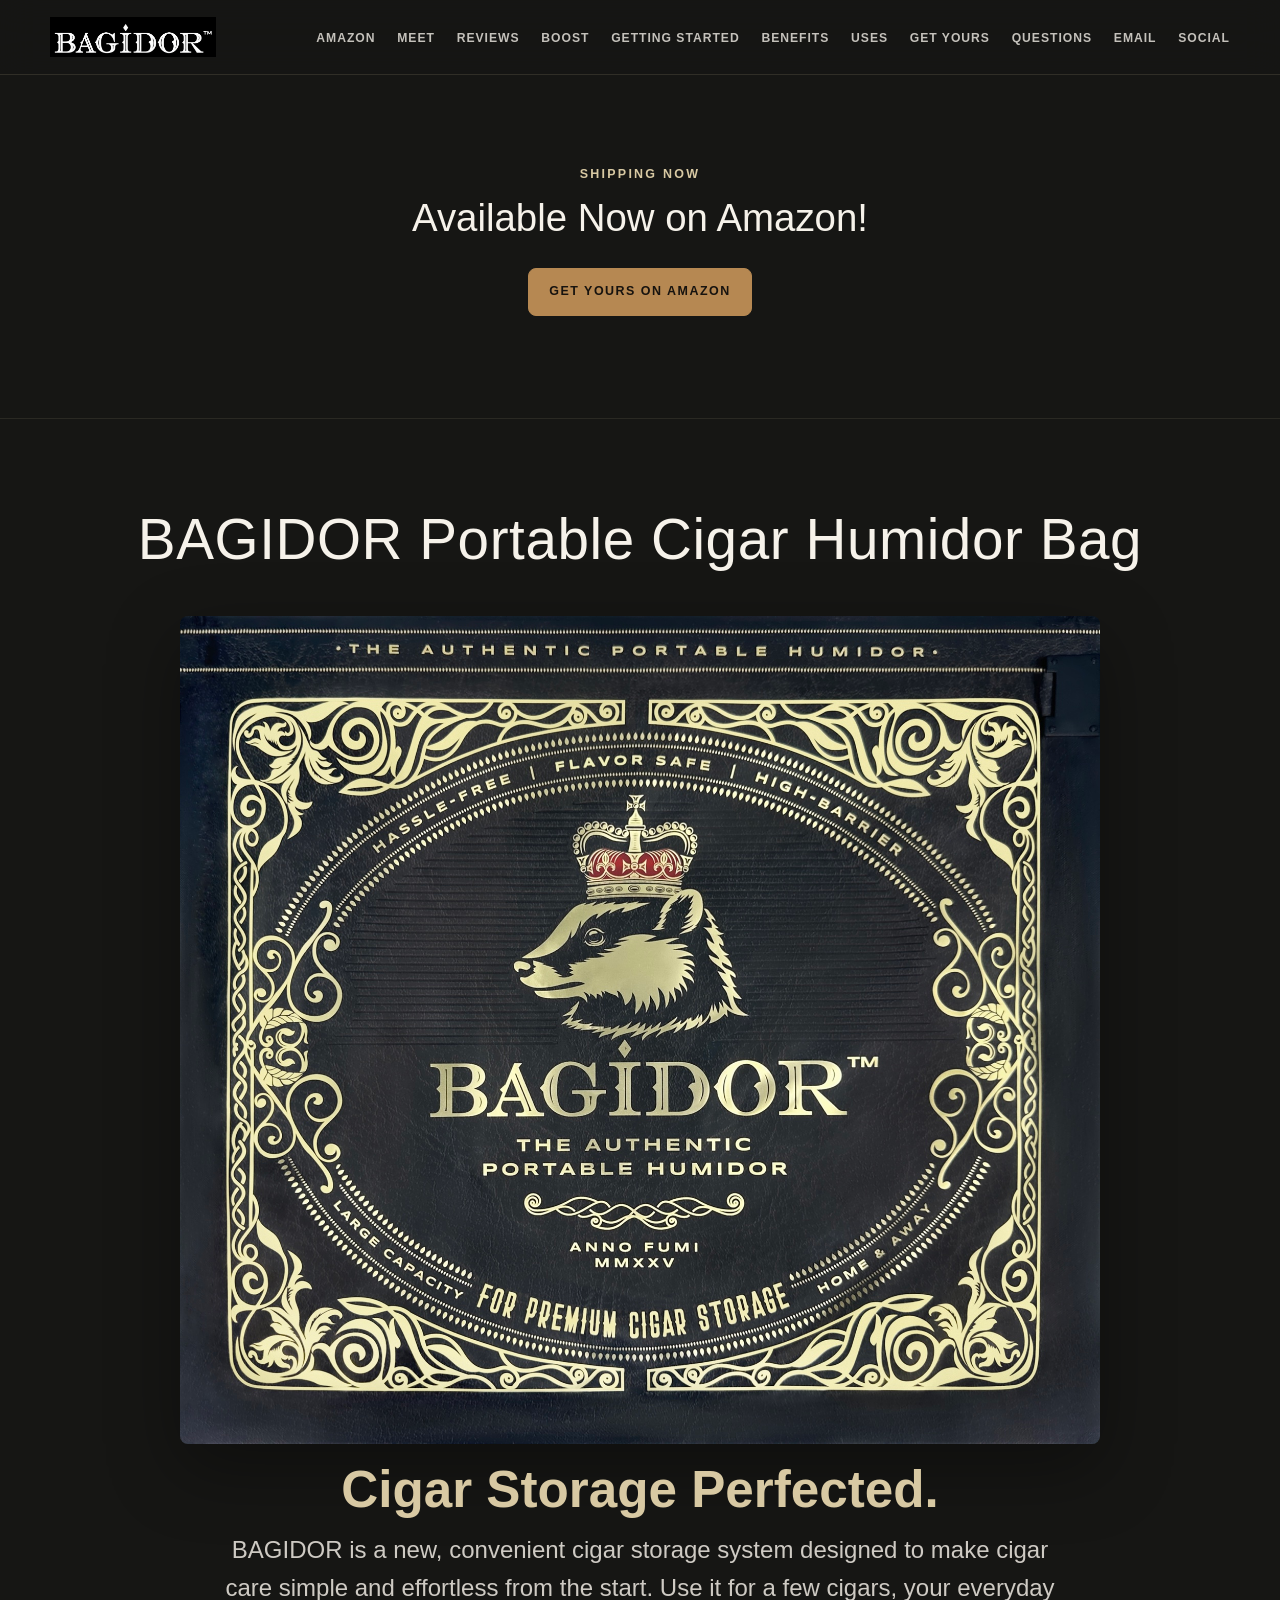
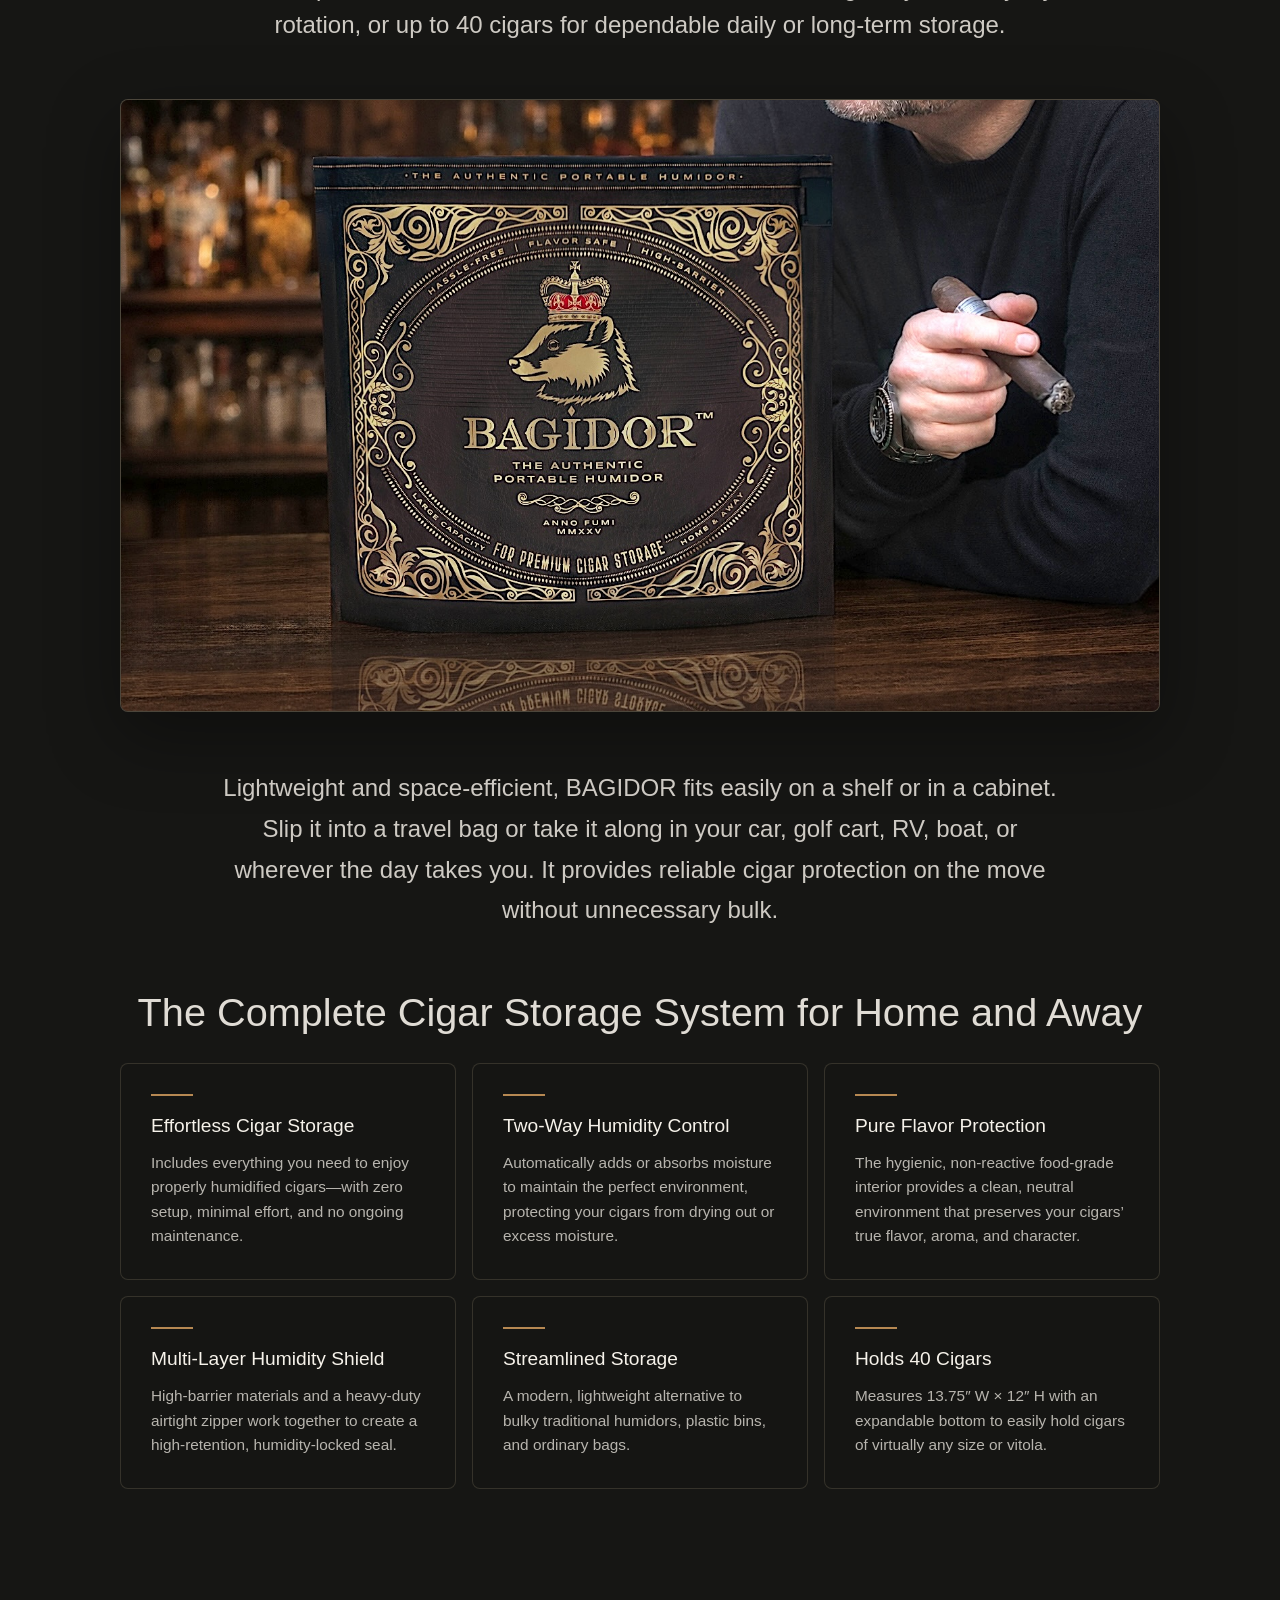
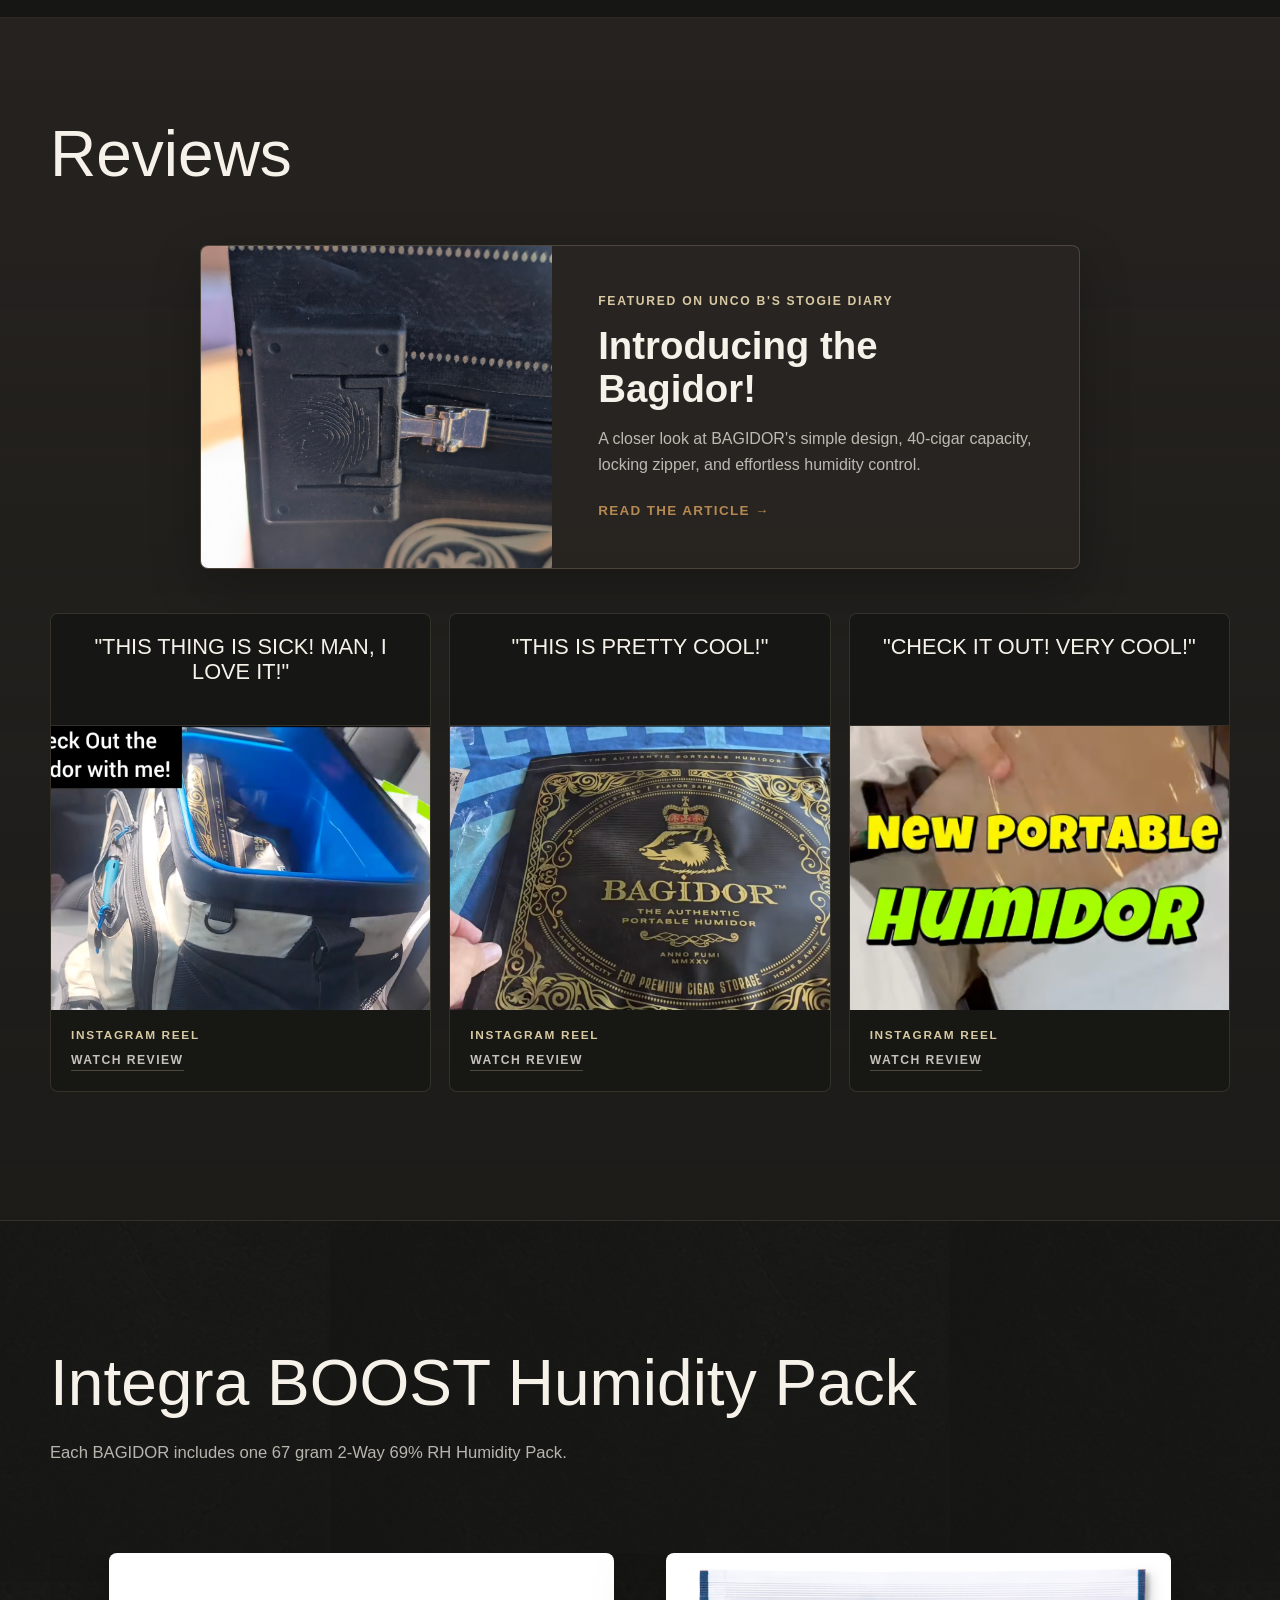
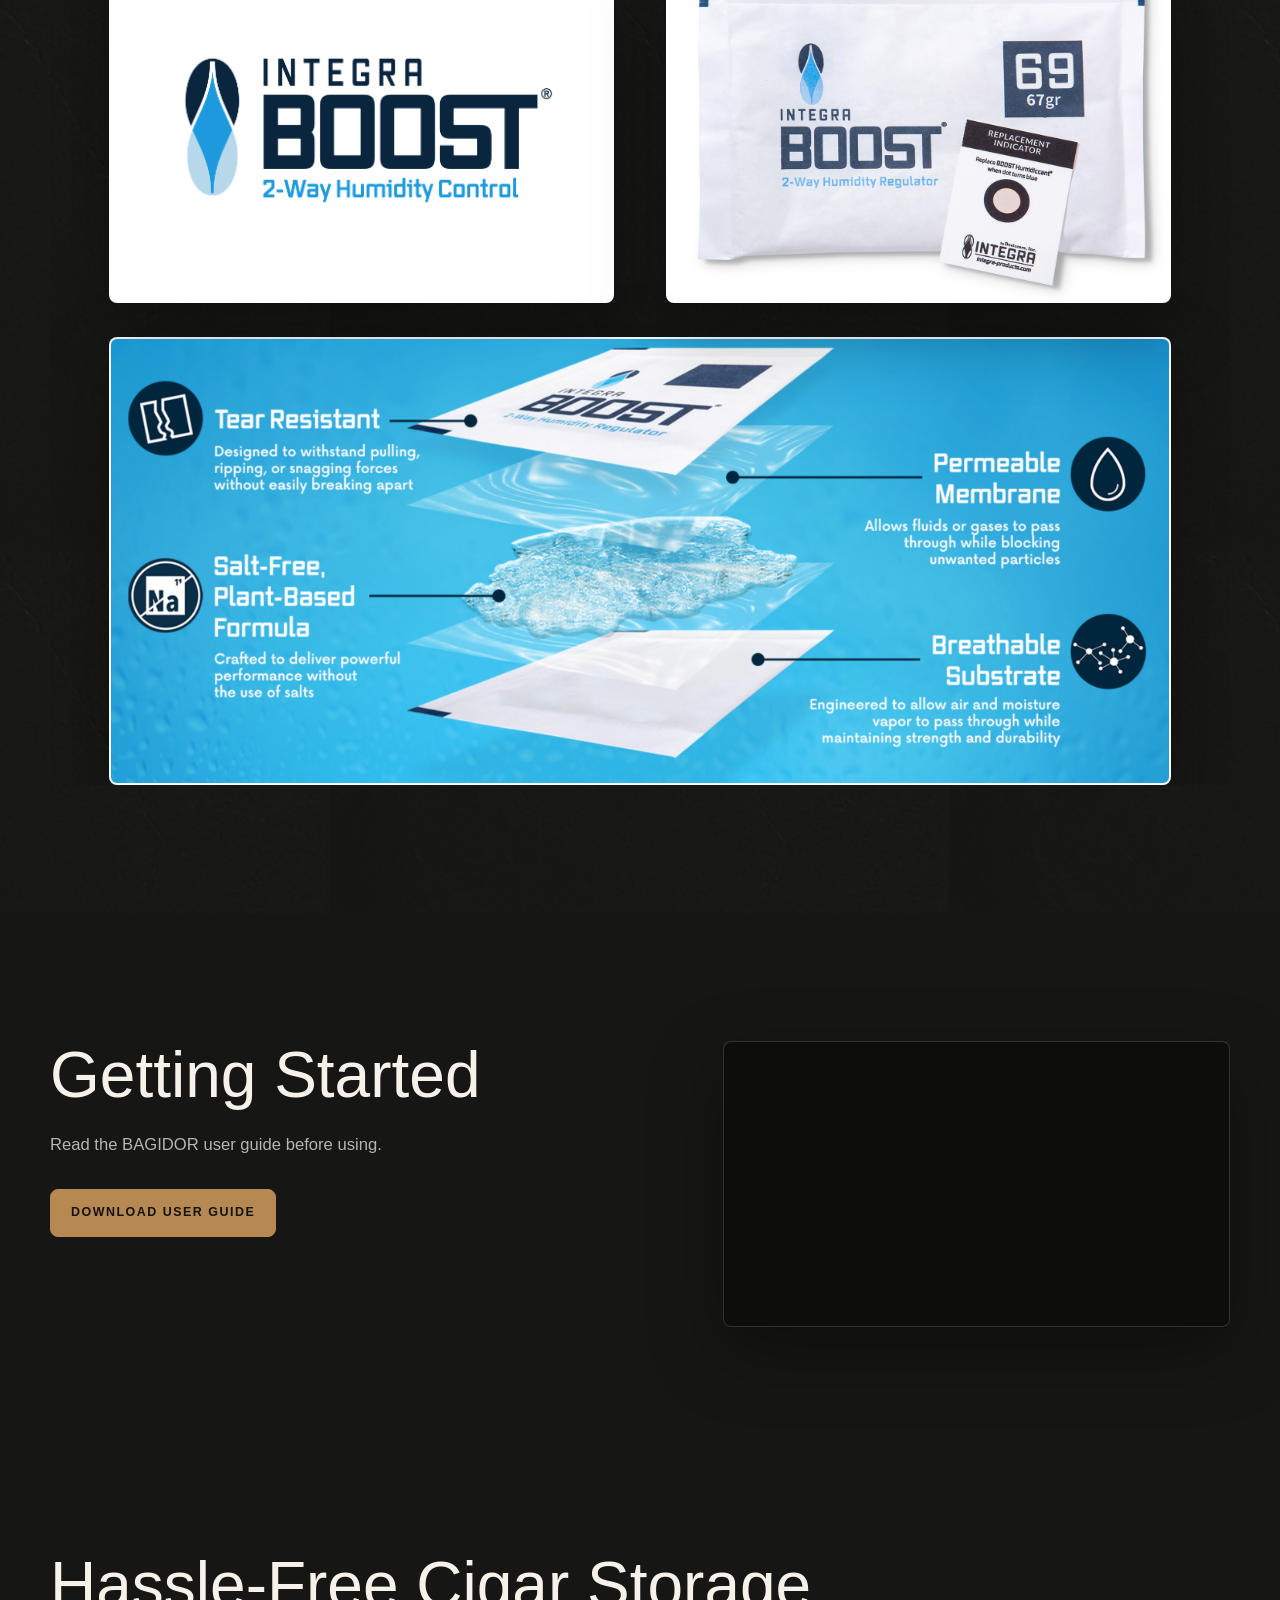
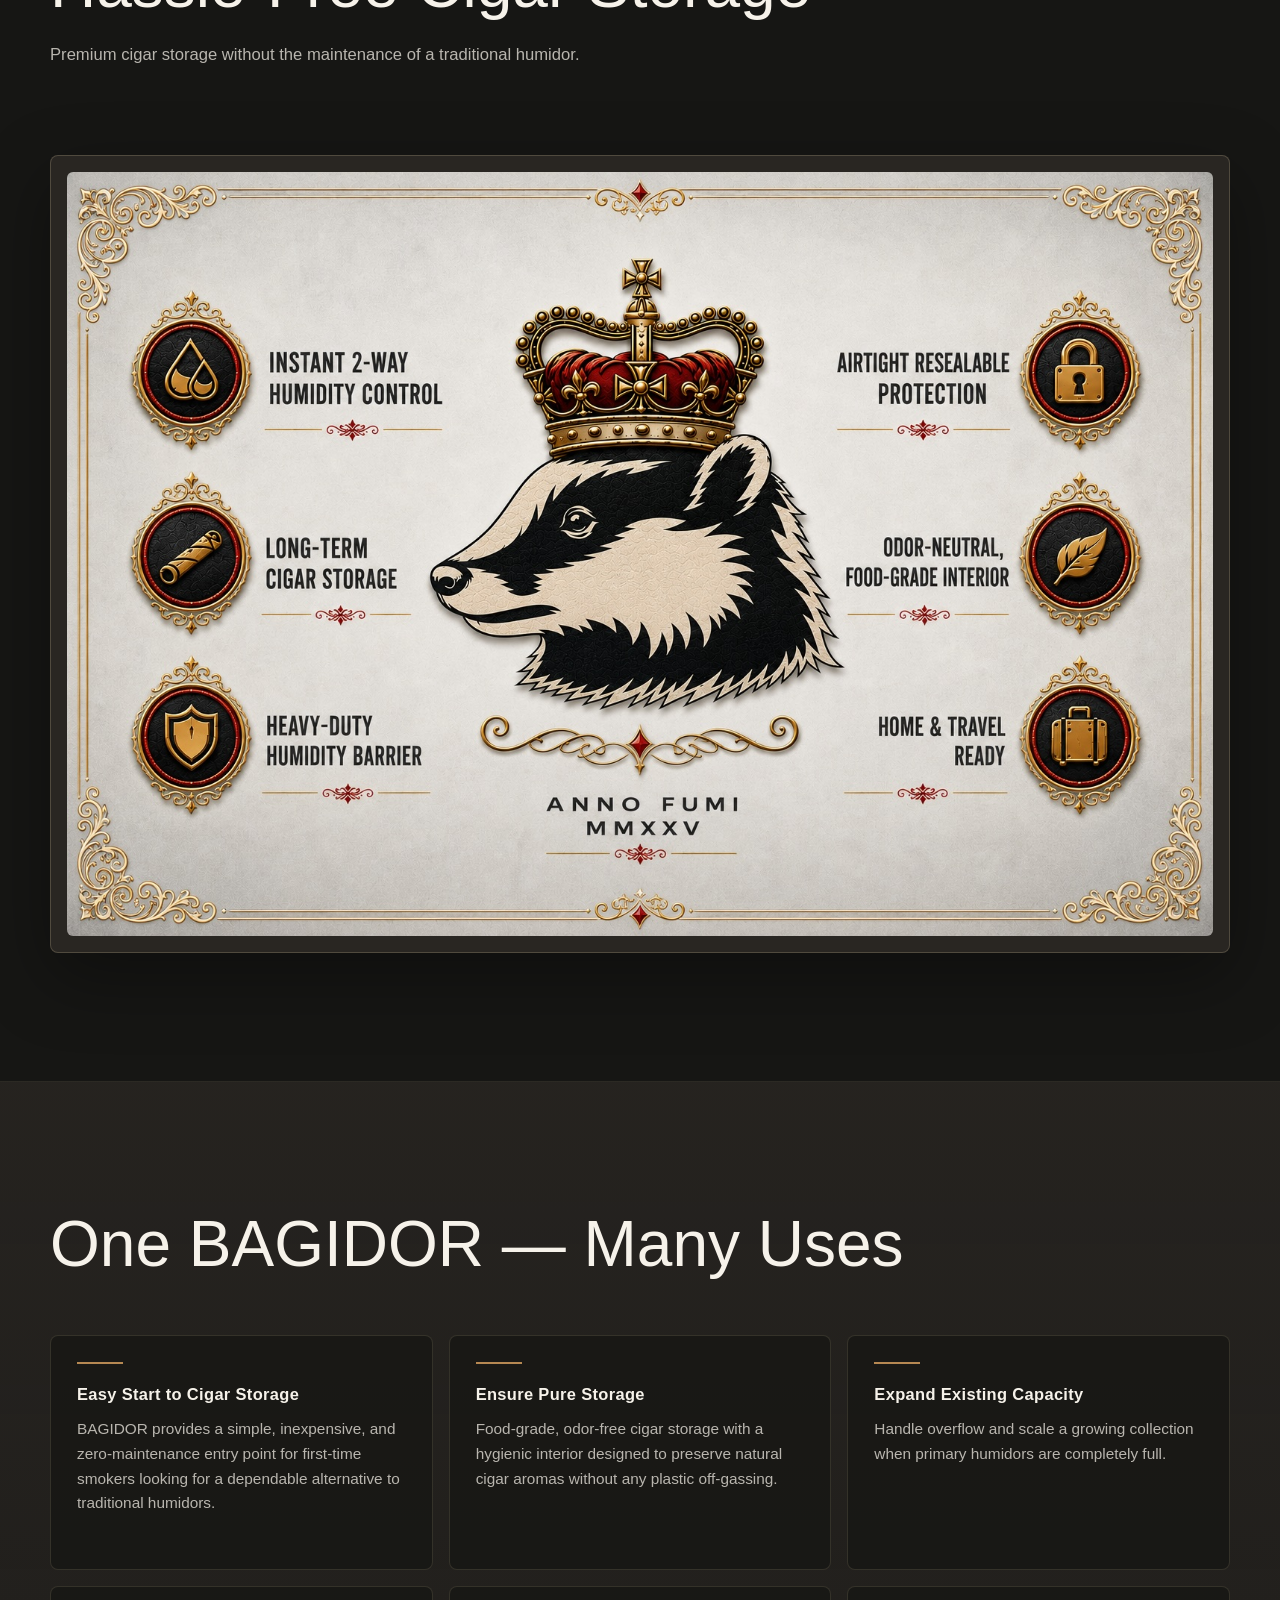
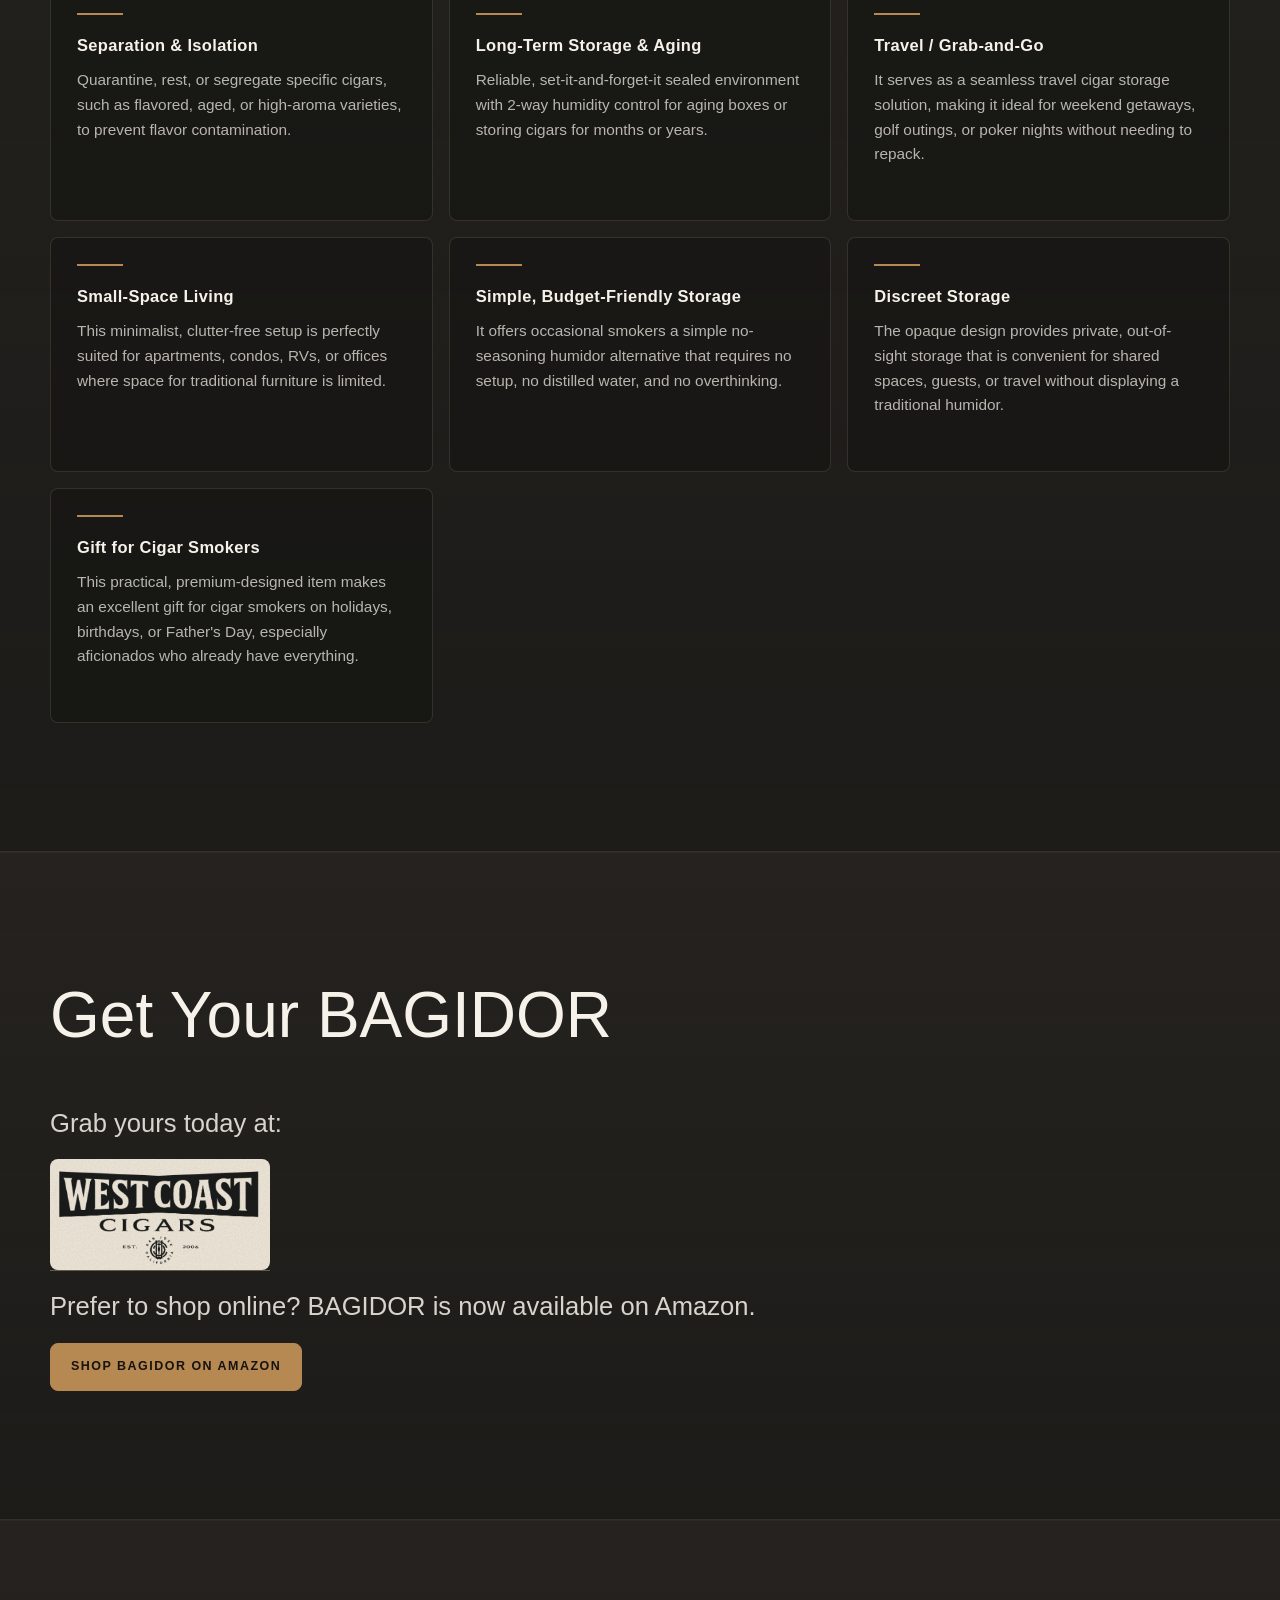
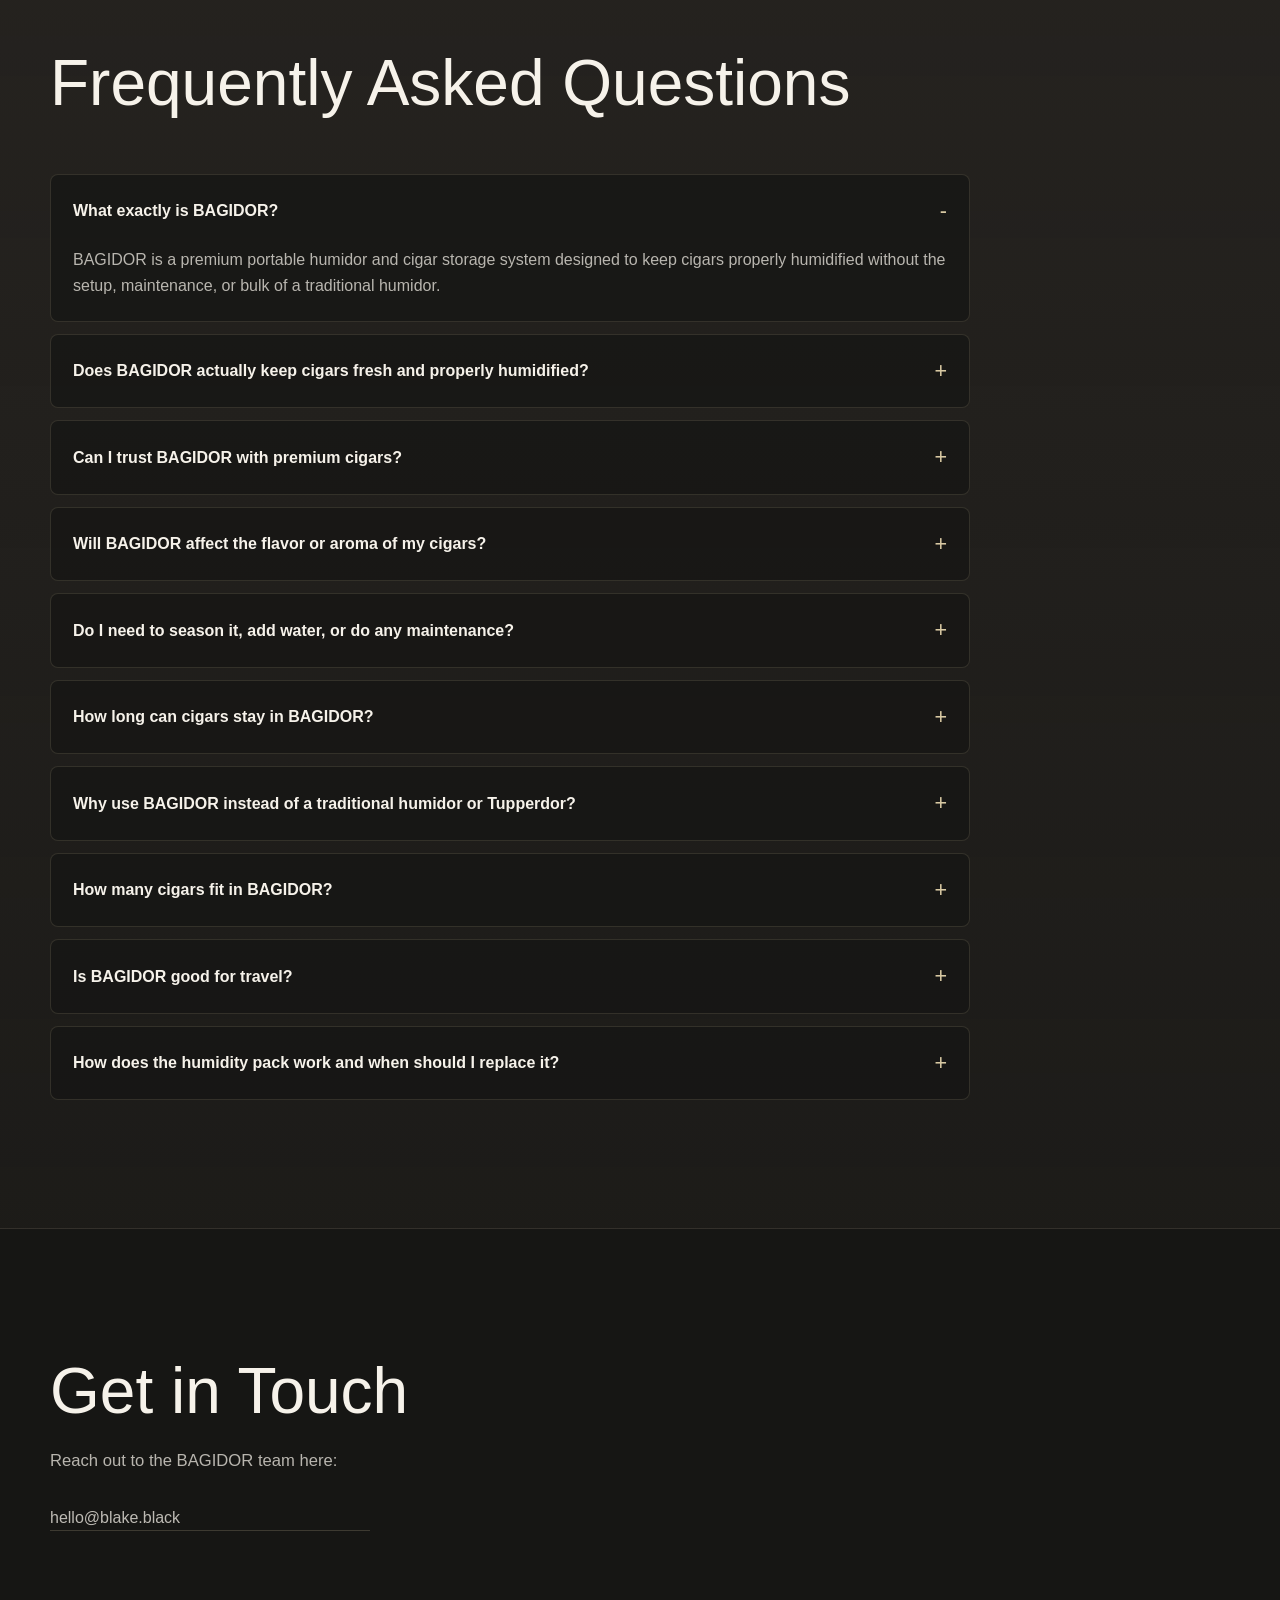
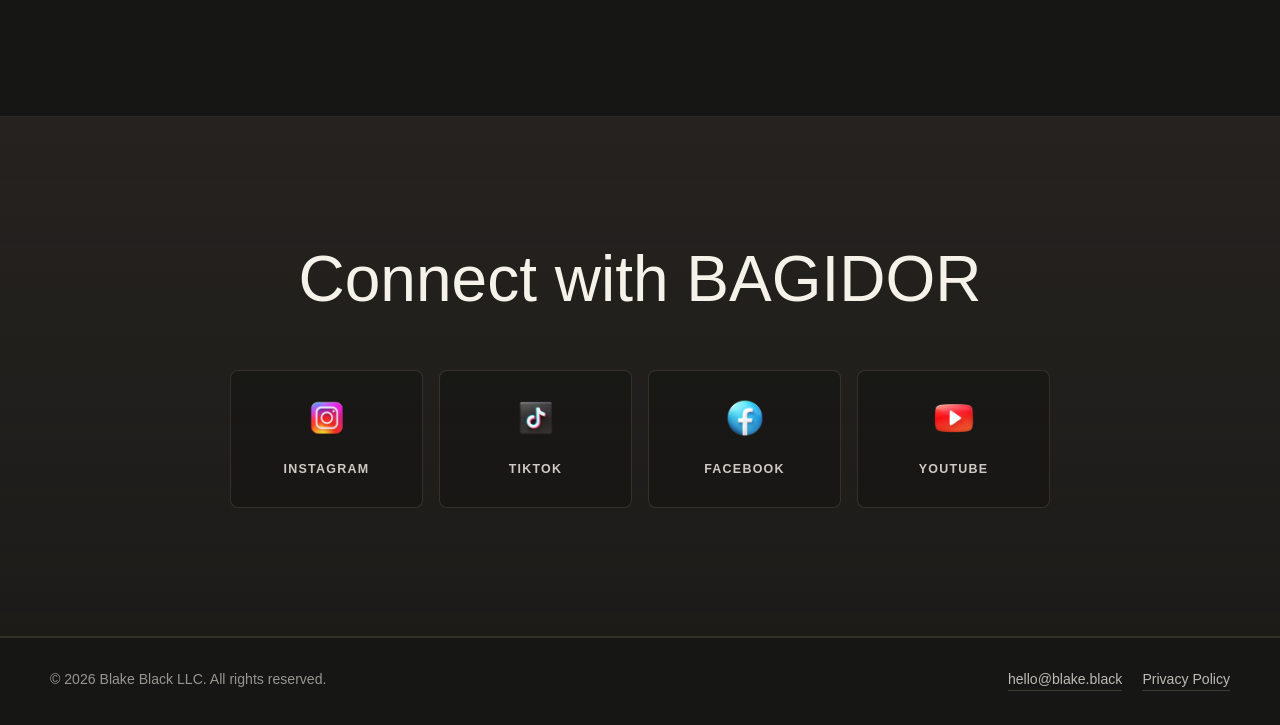
==== index.html @ 9f696492 "Balance hero heading typography" ====
<!doctype html>
<html lang="en">
  <head>
    <meta charset="utf-8">
    <meta name="viewport" content="width=device-width, initial-scale=1">
    <title>BAGIDOR | Premium Portable Cigar Humidor Bag</title>
    <meta name="description" content="BAGIDOR is a premium portable cigar humidor bag system for low-maintenance cigar storage at home, at the lounge, or on the go.">
    <meta name="keywords" content="BAGIDOR, portable humidor, cigar humidor bag, cigar humidification bag, cigar storage system, travel humidor, cigar storage, humidor alternative, premium portable cigar humidor, portable cigar storage, travel cigar storage, low maintenance cigar storage, no seasoning humidor alternative, 2-way humidity control cigar storage, odor-free cigar storage, food-grade cigar storage, gift for cigar smokers">
    <link rel="canonical" href="https://www.blake.black/">
    <meta property="og:title" content="BAGIDOR | Premium Portable Cigar Humidor Bag">
    <meta property="og:description" content="Premium portable cigar storage for home, lounge, travel, and overflow without traditional humidor upkeep.">
    <meta property="og:type" content="website">
    <meta property="og:url" content="https://www.blake.black/">
    <meta property="og:site_name" content="BAGIDOR">
    <meta property="og:image" content="https://www.blake.black/images/bar.jpeg">
    <meta property="og:image:alt" content="BAGIDOR cigar storage lifestyle image">
    <meta name="twitter:card" content="summary_large_image">
    <meta name="twitter:title" content="BAGIDOR | Premium Portable Cigar Humidor Bag">
    <meta name="twitter:description" content="Premium portable cigar storage for home, lounge, travel, and overflow without traditional humidor upkeep.">
    <meta name="twitter:image" content="https://www.blake.black/images/bar.jpeg">
    <link rel="icon" href="favicon.ico" sizes="any">
    <link rel="icon" type="image/png" sizes="32x32" href="favicon-32x32.png">
    <link rel="icon" type="image/png" sizes="16x16" href="favicon-16x16.png">
    <link rel="apple-touch-icon" href="apple-touch-icon.png">
    <link rel="preload" href="images/bar.jpeg" as="image">
    <link rel="stylesheet" href="styles.css?v=20260822-balanced-hero">
    <style>
      .hero-copy p {
        font-size: 18pt;
        line-height: 1.55;
      }

      .hero-travel-copy {
        width: min(calc(100% - 48px), 860px);
        margin-right: auto;
        margin-left: auto;
        justify-self: center;
        font-size: 18pt;
        text-align: center;
      }

      .amazon-section {
        padding: clamp(54px, 7vw, 92px) 0 clamp(62px, 8vw, 108px);
        border-bottom: 1px solid rgba(216, 201, 163, 0.1);
      }

      .amazon-shell {
        max-width: 1280px;
        display: grid;
        justify-items: center;
        text-align: center;
      }

      .amazon-title {
        width: 100%;
        max-width: none;
        font-size: clamp(1.8rem, 3vw, 3rem);
        white-space: nowrap;
      }

      .amazon-title + .button {
        margin-top: 30px;
      }

      @media (max-width: 600px) {
        .amazon-title {
          white-space: normal;
        }
      }
    </style>
    <!-- Google tag (gtag.js) -->
    <script async src="https://www.googletagmanager.com/gtag/js?id=G-RLLL920ESY"></script>
    <script>
      window.dataLayer = window.dataLayer || [];
      function gtag(){dataLayer.push(arguments);}
      gtag('js', new Date());

      gtag('config', 'G-RLLL920ESY');
    </script>
    <script type="text/javascript">
      (function(c,l,a,r,i,t,y){
        c[a]=c[a]||function(){(c[a].q=c[a].q||[]).push(arguments)};
        t=l.createElement(r);t.async=1;t.src="https://www.clarity.ms/tag/"+i;
        y=l.getElementsByTagName(r)[0];y.parentNode.insertBefore(t,y);
      })(window, document, "clarity", "script", "x35h7xdm1o");
    </script>
    <script type="application/ld+json">
      {
        "@context": "https://schema.org",
        "@graph": [
          {
            "@type": "Organization",
            "@id": "https://www.blake.black/#organization",
            "name": "Blake Black LLC",
            "url": "https://www.blake.black/",
            "email": "hello@blake.black",
            "brand": {
              "@id": "https://www.blake.black/#brand"
            },
            "sameAs": [
              "https://www.instagram.com/bagidorhumidor",
              "https://www.tiktok.com/@bagidorhumidor",
              "https://www.facebook.com/profile.php?id=61590431908635",
              "https://www.youtube.com/@bagidorhumidor"
            ]
          },
          {
            "@type": "Brand",
            "@id": "https://www.blake.black/#brand",
            "name": "BAGIDOR",
            "url": "https://www.blake.black/"
          },
          {
            "@type": "WebSite",
            "@id": "https://www.blake.black/#website",
            "name": "BAGIDOR",
            "url": "https://www.blake.black/",
            "publisher": {
              "@id": "https://www.blake.black/#organization"
            }
          },
          {
            "@type": "Product",
            "@id": "https://www.blake.black/#product",
            "name": "BAGIDOR",
            "brand": {
              "@id": "https://www.blake.black/#brand"
            },
            "category": "Cigar humidification bag",
            "description": "A premium portable cigar humidor bag system designed for low-maintenance cigar storage at home, at the lounge, or on the go.",
            "image": "https://www.blake.black/images/bar.jpeg",
            "url": "https://www.blake.black/"
          }
        ]
      }
    </script>
  </head>
  <body>
    <a class="skip-link" href="#main">Skip to content</a>

    <header class="site-header" data-header>
      <nav class="nav-shell" aria-label="Primary navigation">
        <a class="brand-mark" href="#meet" aria-label="BAGIDOR home">
          <img src="images/bagidor-header-logo.png" alt="BAGIDOR" width="2640" height="628">
        </a>
        <button class="nav-toggle" type="button" aria-expanded="false" aria-controls="primary-nav" data-nav-toggle>
          <span class="nav-toggle-line"></span>
          <span class="nav-toggle-line"></span>
          <span class="nav-toggle-line"></span>
          <span class="sr-only">Toggle navigation</span>
        </button>
        <ul class="primary-nav" id="primary-nav" data-primary-nav>
          <li><a href="#amazon">Amazon</a></li>
          <li><a href="#meet">Meet</a></li>
          <li><a href="#reviews">Reviews</a></li>
          <li><a href="#boost">BOOST</a></li>
          <li><a href="#getting-started">Getting Started</a></li>
          <li><a href="#why">Benefits</a></li>
          <li><a href="#uses">Uses</a></li>
          <li><a href="#get-your-bagidor">Get Yours</a></li>
          <li><a href="#faqs">Questions</a></li>
          <li><a href="#contact">Email</a></li>
          <li><a href="#join-us">Social</a></li>
        </ul>
      </nav>
    </header>

    <main id="main">
      <section class="section amazon-section" id="amazon" aria-labelledby="amazon-heading">
        <div class="container amazon-shell">
          <p class="eyebrow">Shipping Now</p>
          <h2 class="amazon-title" id="amazon-heading">Available Now on Amazon!</h2>
          <a class="button button-primary" href="https://www.amazon.com/dp/B0GQLH9BKF?maas=maas_adg_CD249435C76C7A23011C7A3F25369395_afap_abs&amp;ref_=aa_maas&amp;tag=maas" target="_blank" rel="noopener">Get Yours on Amazon</a>
        </div>
      </section>

      <section class="hero section" id="meet" aria-labelledby="hero-title">
        <div class="container hero-shell">
          <div class="hero-intro">
            <h1 class="hero-title" id="hero-title">BAGIDOR Portable Cigar Humidor Bag</h1>
            <figure class="hero-product-image">
              <img src="images/bagidor-front.jpeg" alt="Front view of the BAGIDOR portable cigar humidor bag" width="1800" height="1620" loading="lazy">
            </figure>
            <div class="hero-copy">
              <strong class="hero-copy-highlight">Cigar Storage Perfected.</strong>
              <p>BAGIDOR is a new, convenient cigar storage system designed to make cigar care simple and effortless from the start. Use it for a few cigars, your everyday rotation, or up to 40 cigars for dependable daily or long-term storage.</p>
            </div>
          </div>
          <figure class="hero-media">
            <img src="images/bar.jpeg" alt="BAGIDOR cigar storage lifestyle image" width="1536" height="904" fetchpriority="high" decoding="async">
          </figure>
          <p class="hero-travel-copy">Lightweight and space-efficient, BAGIDOR fits easily on a shelf or in a cabinet. Slip it into a travel bag or take it along in your car, golf cart, RV, boat, or wherever the day takes you. It provides reliable cigar protection on the move without unnecessary bulk.</p>
          <p class="hero-product-line">The Complete Cigar Storage System for Home and Away</p>
          <div class="meet-benefits-grid" aria-label="BAGIDOR storage benefits">
            <article class="meet-benefit-card">
              <h2>Effortless Cigar Storage</h2>
              <p>Includes everything you need to enjoy properly humidified cigars—with zero setup, minimal effort, and no ongoing maintenance.</p>
            </article>
            <article class="meet-benefit-card">
              <h2>Two-Way Humidity Control</h2>
              <p>Automatically adds or absorbs moisture to maintain the perfect environment, protecting your cigars from drying out or excess moisture.</p>
            </article>
            <article class="meet-benefit-card">
              <h2>Pure Flavor Protection</h2>
              <p>The hygienic, non-reactive food-grade interior provides a clean, neutral environment that preserves your cigars’ true flavor, aroma, and character.</p>
            </article>
            <article class="meet-benefit-card">
              <h2>Multi-Layer Humidity Shield</h2>
              <p>High-barrier materials and a heavy-duty airtight zipper work together to create a high-retention, humidity-locked seal.</p>
            </article>
            <article class="meet-benefit-card">
              <h2>Streamlined Storage</h2>
              <p>A modern, lightweight alternative to bulky traditional humidors, plastic bins, and ordinary bags.</p>
            </article>
            <article class="meet-benefit-card">
              <h2>Holds 40 Cigars</h2>
              <p>Measures 13.75″ W × 12″ H with an expandable bottom to easily hold cigars of virtually any size or vitola.</p>
            </article>
          </div>
        </div>
      </section>

      <section class="section muted-section reviews-section" id="reviews" aria-labelledby="reviews-heading">
        <div class="container">
          <div class="section-heading narrow">
            <h1 class="matched-section-heading" id="reviews-heading">Reviews</h1>
          </div>

          <a class="article-preview review-feature" href="https://stogiephile.blog/2026/08/15/introducing-the-bagidor/" target="_blank" rel="noopener" aria-label="Read Introducing the Bagidor on Unco B's Stogie Diary">
            <span class="article-preview-media">
              <img src="images/stogiephile-bagidor-preview.jpg" alt="BAGIDOR featured by Unco B's Stogie Diary" width="1200" height="903" loading="lazy">
            </span>
            <span class="article-preview-body">
              <span class="article-preview-kicker">Featured on Unco B's Stogie Diary</span>
              <span class="article-preview-title">Introducing the Bagidor!</span>
              <span class="article-preview-copy">A closer look at BAGIDOR's simple design, 40-cigar capacity, locking zipper, and effortless humidity control.</span>
              <span class="article-preview-link">Read the article <span aria-hidden="true">&rarr;</span></span>
            </span>
          </a>

          <div class="reviews-grid">
            <a class="review-card" href="https://www.instagram.com/reels/Da7-MmTubGi/" target="_blank" rel="noopener" aria-label="Watch BAGIDOR review reel on Instagram">
              <span class="review-quote">"THIS THING IS SICK! MAN, I LOVE IT!"</span>
              <img class="review-image review-image-1" src="images/review-1.png" alt="BAGIDOR review thumbnail with the text Check Out the Bagidor with me" width="1469" height="849" loading="lazy">
              <span class="review-card-body">
                <span class="review-card-kicker">Instagram Reel</span>
                <span class="review-card-link">Watch Review</span>
              </span>
            </a>
            <a class="review-card" href="https://www.instagram.com/reels/DaQW_KUueM3/" target="_blank" rel="noopener" aria-label="Watch BAGIDOR review reel on Instagram">
              <span class="review-quote">"THIS IS PRETTY COOL!"</span>
              <img class="review-image review-image-2" src="images/review-2.png" alt="BAGIDOR portable humidor bag review thumbnail" width="856" height="485" loading="lazy">
              <span class="review-card-body">
                <span class="review-card-kicker">Instagram Reel</span>
                <span class="review-card-link">Watch Review</span>
              </span>
            </a>
            <a class="review-card" href="https://www.instagram.com/p/DaA79lVtZkl/" target="_blank" rel="noopener" aria-label="Open BAGIDOR review post on Instagram">
              <span class="review-quote">"CHECK IT OUT! VERY COOL!"</span>
              <img class="review-image review-image-3" src="images/review-3.png" alt="BAGIDOR review thumbnail with the text New Portable Humidor" width="827" height="1202" loading="lazy">
              <span class="review-card-body">
                <span class="review-card-kicker">Instagram Reel</span>
                <span class="review-card-link">Watch Review</span>
              </span>
            </a>
          </div>
        </div>
      </section>

      <section class="section boost-section" id="boost" aria-labelledby="boost-heading">
        <div class="container">
          <div class="section-heading">
            <h2 class="matched-section-heading" id="boost-heading">Integra BOOST Humidity Pack</h2>
            <p class="section-copy">Each BAGIDOR includes one 67 gram 2-Way 69% RH Humidity Pack.</p>
          </div>

          <div class="boost-showcase">
            <div class="boost-product-row">
              <div class="boost-image-frame boost-logo-frame">
                <img class="boost-logo" src="images/integra-boost-logo.png" alt="Integra BOOST 2-Way Humidity Control" width="3777" height="2027" loading="lazy">
              </div>
              <div class="boost-image-frame boost-pack-frame">
                <img class="boost-pack" src="images/boost-69rh-67gm-indicator.jpg" alt="Integra BOOST 69% RH 67 gram humidity pack with replacement indicator" width="1800" height="1200" loading="lazy">
              </div>
            </div>
            <img class="boost-features" src="images/boost-features.png" alt="Integra BOOST construction featuring a tear-resistant shell, permeable membrane, salt-free plant-based formula, and breathable substrate" width="2632" height="1112" loading="lazy">
          </div>
        </div>
      </section>

      <section class="section" id="getting-started" aria-labelledby="getting-started-heading">
        <div class="container getting-started-layout">
          <div class="section-heading">
            <h2 class="matched-section-heading" id="getting-started-heading">Getting Started</h2>
            <p class="section-copy">Read the BAGIDOR user guide before using.</p>
            <a class="button button-primary" href="images/bagidor-quick-start-guide.pdf" target="_blank" rel="noopener">Download User Guide</a>
          </div>
          <div class="video-frame" aria-label="BAGIDOR setup video">
            <iframe
              src="https://www.youtube.com/embed/BsYoQHV2OQ8"
              title="BAGIDOR setup video"
              loading="lazy"
              allow="accelerometer; autoplay; clipboard-write; encrypted-media; gyroscope; picture-in-picture; web-share"
              allowfullscreen>
            </iframe>
          </div>
        </div>
      </section>

      <section class="section compact-section" id="why" aria-labelledby="why-heading">
        <div class="container">
          <div class="section-heading">
            <h2 class="matched-section-heading" id="why-heading">Hassle-Free Cigar Storage</h2>
            <p class="section-copy">Premium cigar storage without the maintenance of a traditional humidor.</p>
          </div>
          <figure class="benefits-frame">
            <img src="images/benefits.jpg" alt="Benefits of using BAGIDOR portable cigar humidor system with 2-way humidity control" width="1536" height="1024" loading="lazy">
          </figure>
        </div>
      </section>

      <section class="section muted-section" id="uses" aria-labelledby="uses-heading">
        <div class="container">
          <div class="section-heading narrow">
            <h2 class="matched-section-heading" id="uses-heading">One BAGIDOR — Many Uses</h2>
          </div>

          <div class="uses-grid">
            <article class="use-card">
              <h3>Easy Start to Cigar Storage</h3>
              <p>BAGIDOR provides a simple, inexpensive, and zero-maintenance entry point for first-time smokers looking for a dependable alternative to traditional humidors.</p>
            </article>
            <article class="use-card">
              <h3>Ensure Pure Storage</h3>
              <p>Food-grade, odor-free cigar storage with a hygienic interior designed to preserve natural cigar aromas without any plastic off-gassing.</p>
            </article>
            <article class="use-card">
              <h3>Expand Existing Capacity</h3>
              <p>Handle overflow and scale a growing collection when primary humidors are completely full.</p>
            </article>
            <article class="use-card">
              <h3>Separation &amp; Isolation</h3>
              <p>Quarantine, rest, or segregate specific cigars, such as flavored, aged, or high-aroma varieties, to prevent flavor contamination.</p>
            </article>
            <article class="use-card">
              <h3>Long-Term Storage &amp; Aging</h3>
              <p>Reliable, set-it-and-forget-it sealed environment with 2-way humidity control for aging boxes or storing cigars for months or years.</p>
            </article>
            <article class="use-card">
              <h3>Travel / Grab-and-Go</h3>
              <p>It serves as a seamless travel cigar storage solution, making it ideal for weekend getaways, golf outings, or poker nights without needing to repack.</p>
            </article>
            <article class="use-card">
              <h3>Small-Space Living</h3>
              <p>This minimalist, clutter-free setup is perfectly suited for apartments, condos, RVs, or offices where space for traditional furniture is limited.</p>
            </article>
            <article class="use-card">
              <h3>Simple, Budget-Friendly Storage</h3>
              <p>It offers occasional smokers a simple no-seasoning humidor alternative that requires no setup, no distilled water, and no overthinking.</p>
            </article>
            <article class="use-card">
              <h3>Discreet Storage</h3>
              <p>The opaque design provides private, out-of-sight storage that is convenient for shared spaces, guests, or travel without displaying a traditional humidor.</p>
            </article>
            <article class="use-card">
              <h3>Gift for Cigar Smokers</h3>
              <p>This practical, premium-designed item makes an excellent gift for cigar smokers on holidays, birthdays, or Father's Day, especially aficionados who already have everything.</p>
            </article>
          </div>
        </div>
      </section>

      <section class="section muted-section" id="get-your-bagidor" aria-labelledby="get-your-bagidor-heading">
        <div class="container availability-layout">
          <div class="section-heading">
            <h2 class="matched-section-heading" id="get-your-bagidor-heading">Get Your BAGIDOR</h2>
          </div>
          <div class="availability-copy">
            <p>Grab yours today at:</p>
            <a class="availability-image-link" href="https://westcoastcigars.net" target="_blank" rel="noopener" aria-label="Open West Coast Cigars in a new window">
              <img src="images/wcc.png" alt="West Coast Cigars" width="340" height="172" loading="lazy">
            </a>
            <p>Prefer to shop online? BAGIDOR is now available on Amazon.</p>
            <a class="button button-primary" href="https://www.amazon.com/dp/B0GQLH9BKF?maas=maas_adg_CD249435C76C7A23011C7A3F25369395_afap_abs&amp;ref_=aa_maas&amp;tag=maas" target="_blank" rel="noopener">Shop BAGIDOR on Amazon</a>
          </div>
        </div>
      </section>

      <section class="section muted-section" id="faqs" aria-labelledby="faqs-heading">
        <div class="container">
          <div class="section-heading narrow">
            <h2 class="matched-section-heading" id="faqs-heading">Frequently Asked Questions</h2>
          </div>

          <div class="faq-list">
            <details class="faq-item" open>
              <summary>What exactly is BAGIDOR?</summary>
              <p>BAGIDOR is a premium portable humidor and cigar storage system designed to keep cigars properly humidified without the setup, maintenance, or bulk of a traditional humidor.</p>
            </details>
            <details class="faq-item">
              <summary>Does BAGIDOR actually keep cigars fresh and properly humidified?</summary>
              <p>Yes. BAGIDOR uses a high-barrier, resealable environment paired with an included 2-way humidity control pack to help maintain proper humidity and preserve cigar aroma, flavor, and condition.</p>
            </details>
            <details class="faq-item">
              <summary>Can I trust BAGIDOR with premium cigars?</summary>
              <p>Yes. BAGIDOR was designed by a cigar enthusiast to provide dependable humidity control and a protective storage environment suitable for everything from everyday smokes to premium cigars.</p>
            </details>
            <details class="faq-item">
              <summary>Will BAGIDOR affect the flavor or aroma of my cigars?</summary>
              <p>No. BAGIDOR uses a food-grade, odor-free, non-reactive interior designed to preserve cigar aroma and flavor without introducing unwanted odors or affecting taste.</p>
            </details>
            <details class="faq-item">
              <summary>Do I need to season it, add water, or do any maintenance?</summary>
              <p>No. BAGIDOR works as a no-seasoning humidor alternative that requires no distilled water, gels, beads, or ongoing maintenance. Simply place your cigars inside and let the included humidity pack do the work.</p>
            </details>
            <details class="faq-item">
              <summary>How long can cigars stay in BAGIDOR?</summary>
              <p>BAGIDOR is suitable for both short-term travel and longer-term storage. Cigars can remain properly stored for extended periods when maintained correctly. The included Integra Boost 69% RH humidity pack helps maintain proper humidity, and Integra recommends replacing the pack approximately every 3 months, though actual lifespan may vary based on climate, temperature, number of cigars stored, and how often BAGIDOR is opened.</p>
            </details>
            <details class="faq-item">
              <summary>Why use BAGIDOR instead of a traditional humidor or Tupperdor?</summary>
              <p>BAGIDOR offers a simpler, more portable, low-maintenance way to store cigars without seasoning, liquids, cedar upkeep, or bulky containers, ideal for home, travel, cigar lounges, golf outings, and overflow storage.</p>
            </details>
            <details class="faq-item">
              <summary>How many cigars fit in BAGIDOR?</summary>
              <p>BAGIDOR fits up to 40 cigars depending on cigar size and ring gauge. Capacity will vary based on vitola and how tightly cigars are packed.</p>
            </details>
            <details class="faq-item">
              <summary>Is BAGIDOR good for travel?</summary>
              <p>Yes. BAGIDOR was designed to make portable cigar storage easy at home and on the go. It is ideal for travel cigar storage, lounges, vacations, golf outings, weekends away, and keeping cigars protected wherever you smoke.</p>
            </details>
            <details class="faq-item">
              <summary>How does the humidity pack work and when should I replace it?</summary>
              <p>BAGIDOR includes an Integra Boost 69% RH 2-way humidity control pack that automatically releases or absorbs moisture as needed to maintain humidity. This helps create a simple 2-way humidity control cigar storage system. Integra recommends replacing the pack approximately every 3 months.</p>
            </details>
          </div>
        </div>
      </section>

      <section class="section contact-section" id="contact" aria-labelledby="contact-heading">
        <div class="container contact-grid">
          <div class="section-heading">
            <h2 class="matched-section-heading" id="contact-heading">Get in Touch</h2>
            <p class="section-copy">Reach out to the BAGIDOR team here:</p>
            <div class="contact-links">
              <a href="mailto:hello@blake.black">hello@blake.black</a>
            </div>
          </div>
        </div>
      </section>

      <section class="section muted-section social-section" id="join-us" aria-labelledby="join-us-heading">
        <div class="container">
          <div class="section-heading narrow centered">
            <h2 class="matched-section-heading" id="join-us-heading">Connect with BAGIDOR</h2>
          </div>
          <div class="social-grid" aria-label="BAGIDOR social links">
            <a href="https://www.instagram.com/bagidorhumidor" target="_blank" rel="noopener">
              <img src="images/instagram.png" alt="" width="94" height="94" loading="lazy">
              <span>Instagram</span>
            </a>
            <a href="https://www.tiktok.com/@bagidorhumidor" target="_blank" rel="noopener">
              <img src="images/tiktok.png" alt="" width="94" height="94" loading="lazy">
              <span>TikTok</span>
            </a>
            <a href="https://www.facebook.com/profile.php?id=61590431908635" target="_blank" rel="noopener">
              <img src="images/facebook.png" alt="" width="94" height="94" loading="lazy">
              <span>Facebook</span>
            </a>
            <a href="https://www.youtube.com/@bagidorhumidor" target="_blank" rel="noopener">
              <img src="images/youtube.png" alt="" width="94" height="94" loading="lazy">
              <span>YouTube</span>
            </a>
          </div>
        </div>
      </section>
    </main>

    <footer class="site-footer">
      <div class="container footer-shell">
        <p>&copy; 2026 Blake Black LLC. All rights reserved.</p>
        <div class="footer-links">
          <a href="mailto:hello@blake.black">hello@blake.black</a>
          <a href="privacy.html" target="_blank" rel="noopener">Privacy Policy</a>
        </div>
      </div>
    </footer>

    <script src="script.js"></script>
  </body>
</html>
---- styles.css ----
:root {
  --warm-black: #161614;
  --smoky-taupe: #2d2925;
  --champagne-gold: #d8c9a3;
  --burnished-copper: #b68852;
  --bone-white: #f6f2ea;
  --tobacco-brown: #684833;
  --muted-text: rgba(246, 242, 234, 0.72);
  --hairline: rgba(216, 201, 163, 0.2);
  --shadow: 0 24px 70px rgba(0, 0, 0, 0.34);
  --container: 1180px;
  --radius: 8px;
  --font-proxima: "Proxima Nova", "proxima-nova", "Avenir Next", "Helvetica Neue", Arial, sans-serif;
  --matte-texture: url("images/testbackground.png");
}

* {
  box-sizing: border-box;
}

html {
  scroll-behavior: smooth;
}

body {
  margin: 0;
  background: var(--warm-black);
  color: var(--bone-white);
  font-family: var(--font-proxima);
  line-height: 1.6;
  text-rendering: optimizeLegibility;
}

body.nav-open {
  overflow: hidden;
}

img {
  display: block;
  max-width: 100%;
  height: auto;
}

a {
  color: inherit;
  text-decoration: none;
}

button,
input {
  font: inherit;
}

.skip-link,
.sr-only {
  position: absolute;
  width: 1px;
  height: 1px;
  padding: 0;
  margin: -1px;
  overflow: hidden;
  clip: rect(0, 0, 0, 0);
  white-space: nowrap;
  border: 0;
}

.skip-link:focus {
  z-index: 20;
  top: 14px;
  left: 14px;
  width: auto;
  height: auto;
  padding: 10px 14px;
  margin: 0;
  clip: auto;
  color: var(--warm-black);
  background: var(--champagne-gold);
  border-radius: var(--radius);
}

.site-header {
  position: sticky;
  z-index: 10;
  top: 0;
  background: rgba(22, 22, 20, 0.9);
  border-bottom: 1px solid rgba(216, 201, 163, 0.14);
  backdrop-filter: blur(18px);
}

.nav-shell {
  width: min(100% - 32px, var(--container));
  min-height: 74px;
  margin: 0 auto;
  display: flex;
  align-items: center;
  justify-content: space-between;
  gap: 24px;
}

.brand-mark {
  width: clamp(118px, 13vw, 168px);
  flex: 0 0 auto;
  display: block;
}

.brand-mark img {
  width: 100%;
  height: auto;
  max-height: 40px;
  object-fit: contain;
  object-position: left center;
}

.primary-nav {
  display: flex;
  align-items: center;
  gap: clamp(12px, 1.7vw, 24px);
  margin: 0;
  padding: 0;
  list-style: none;
}

.primary-nav a {
  color: rgba(246, 242, 234, 0.78);
  font-size: 0.76rem;
  font-weight: 800;
  letter-spacing: 0.08em;
  text-transform: uppercase;
  transition: color 180ms ease;
}

.primary-nav a:hover,
.primary-nav a:focus-visible {
  color: var(--champagne-gold);
}

.nav-toggle {
  display: none;
  width: 44px;
  height: 44px;
  place-items: center;
  padding: 0;
  color: var(--bone-white);
  background: transparent;
  border: 1px solid var(--hairline);
  border-radius: var(--radius);
  cursor: pointer;
}

.nav-toggle-line {
  width: 18px;
  height: 1px;
  background: currentColor;
  display: block;
}

.container {
  width: min(100% - 32px, var(--container));
  margin: 0 auto;
}

.section {
  padding: clamp(76px, 10vw, 138px) 0;
}

.compact-section {
  padding-top: clamp(56px, 8vw, 96px);
}

.muted-section {
  background:
    linear-gradient(180deg, rgba(45, 41, 37, 0.66), rgba(45, 41, 37, 0.28)),
    var(--warm-black);
  border-top: 1px solid rgba(216, 201, 163, 0.08);
  border-bottom: 1px solid rgba(216, 201, 163, 0.08);
}

.hero {
  min-height: calc(100vh - 74px);
  display: grid;
  align-items: center;
  padding-top: clamp(48px, 7vw, 92px);
}

.hero-shell {
  display: grid;
  grid-template-columns: 1fr;
  justify-items: center;
  gap: clamp(30px, 5vw, 56px);
}

.hero-intro {
  width: 100%;
  container-type: inline-size;
  display: grid;
  justify-items: center;
  text-align: center;
}

.hero-title {
  font-size: clamp(1.35rem, 4.8cqw, 3.8rem);
  letter-spacing: 0.01em;
  white-space: nowrap;
}

.hero-kicker {
  margin: 12px 0 18px;
  color: var(--champagne-gold);
  font-size: clamp(0.88rem, 1.7vw, 1.12rem);
  font-weight: 800;
  letter-spacing: 0.14em;
  line-height: 1.3;
  text-transform: uppercase;
}

.hero-copy {
  max-width: 860px;
  margin: 18px 0 0;
  color: rgba(246, 242, 234, 0.86);
  font-family: var(--font-proxima);
  font-size: clamp(1.35rem, 2.5vw, 2.1rem);
  line-height: 1.32;
}

.hero-copy-highlight {
  display: block;
  margin-bottom: 14px;
  color: var(--champagne-gold);
  font-size: clamp(1.8rem, 4vw, 3.4rem);
  font-weight: 700;
  line-height: 1.08;
}

.hero-copy p {
  margin: 0;
  color: rgba(246, 242, 234, 0.82);
  font-size: 18pt;
  line-height: 1.55;
}

.hero-media {
  margin: 0;
  width: min(100%, 1040px);
  border: 1px solid rgba(216, 201, 163, 0.18);
  border-radius: var(--radius);
  overflow: hidden;
  background: var(--smoky-taupe);
  box-shadow: var(--shadow);
}

.hero-media img {
  width: 100%;
  aspect-ratio: 1536 / 904;
  object-fit: cover;
}

.hero-travel-copy {
  width: min(calc(100% - 48px), 860px);
  margin: 0 auto;
  justify-self: center;
  color: rgba(246, 242, 234, 0.82);
  font-size: 18pt;
  line-height: 1.7;
  text-align: center;
}

.hero-product-line {
  width: min(100%, 1040px);
  margin: 0 0 clamp(-32px, -2.5vw, -18px);
  color: rgba(246, 242, 234, 0.9);
  font-size: clamp(1.6rem, 3.1vw, 2.6rem);
  line-height: 1.3;
  text-align: center;
}

.meet-benefits-grid {
  width: min(100%, 1040px);
  display: grid;
  grid-template-columns: repeat(3, minmax(0, 1fr));
  gap: 16px;
}

.meet-benefit-card {
  min-width: 0;
  padding: clamp(22px, 2.5vw, 30px);
  background: rgba(22, 22, 20, 0.78);
  border: 1px solid rgba(216, 201, 163, 0.16);
  border-radius: var(--radius);
}

.meet-benefit-card::before {
  content: "";
  width: 42px;
  height: 2px;
  display: block;
  margin-bottom: 18px;
  background: var(--burnished-copper);
}

.meet-benefit-card h2 {
  color: var(--bone-white);
  font-size: clamp(1.08rem, 1.5vw, 1.34rem);
  line-height: 1.2;
}

.meet-benefit-card p {
  margin: 14px 0 0;
  color: var(--muted-text);
  font-size: 0.96rem;
  line-height: 1.6;
}

.eyebrow {
  margin: 0 0 12px;
  color: var(--champagne-gold);
  font-size: 0.78rem;
  font-weight: 700;
  letter-spacing: 0.18em;
  text-transform: uppercase;
}

h1,
h2,
h3 {
  margin: 0;
  color: var(--bone-white);
  line-height: 1.08;
}

h1,
h2 {
  font-family: var(--font-proxima);
  font-size: clamp(2.2rem, 5vw, 4.9rem);
  font-weight: 500;
}

h3 {
  font-size: 1.03rem;
  letter-spacing: 0.02em;
}

.section-heading {
  max-width: 760px;
  margin-bottom: clamp(32px, 5vw, 56px);
  container-type: inline-size;
}

.section-heading.narrow {
  max-width: 690px;
}

.section-heading.centered {
  margin-right: auto;
  margin-left: auto;
  text-align: center;
}

.matched-section-heading {
  font-size: clamp(2.2rem, 5vw, 4.9rem);
  white-space: nowrap;
}

.amazon-section {
  padding: clamp(54px, 7vw, 92px) 0 clamp(62px, 8vw, 108px);
  border-bottom: 1px solid rgba(216, 201, 163, 0.1);
}

.amazon-shell {
  max-width: 1280px;
  display: grid;
  justify-items: center;
  text-align: center;
}

.amazon-title {
  width: 100%;
  max-width: none;
  font-size: clamp(1.8rem, 3vw, 3rem);
  white-space: nowrap;
}

.amazon-title + .button {
  margin-top: 30px;
}

.article-preview {
  width: min(100%, 880px);
  margin-top: clamp(40px, 6vw, 64px);
  display: grid;
  grid-template-columns: minmax(240px, 0.9fr) minmax(0, 1.35fr);
  overflow: hidden;
  text-align: left;
  background: rgba(45, 41, 37, 0.58);
  border: 1px solid rgba(216, 201, 163, 0.2);
  border-radius: var(--radius);
  box-shadow: 0 18px 50px rgba(0, 0, 0, 0.24);
  transition: border-color 180ms ease, transform 180ms ease, box-shadow 180ms ease;
}

.article-preview:hover,
.article-preview:focus-visible {
  border-color: rgba(182, 136, 82, 0.72);
  transform: translateY(-3px);
  box-shadow: 0 24px 58px rgba(0, 0, 0, 0.32);
}

.article-preview:focus-visible {
  outline: 2px solid var(--champagne-gold);
  outline-offset: 4px;
}

.article-preview-media {
  min-height: 290px;
  overflow: hidden;
}

.article-preview-media img {
  width: 100%;
  height: 100%;
  object-fit: cover;
}

.article-preview-body {
  padding: clamp(28px, 4vw, 46px);
  display: flex;
  flex-direction: column;
  justify-content: center;
}

.article-preview-kicker {
  color: var(--champagne-gold);
  font-size: 0.76rem;
  font-weight: 800;
  letter-spacing: 0.14em;
  text-transform: uppercase;
}

.article-preview-title {
  margin-top: 12px;
  color: var(--bone-white);
  font-size: clamp(1.65rem, 3vw, 2.45rem);
  font-weight: 700;
  line-height: 1.12;
}

.article-preview-copy {
  margin-top: 16px;
  color: var(--muted-text);
  font-size: 1rem;
  line-height: 1.65;
}

.article-preview-link {
  margin-top: 22px;
  color: var(--burnished-copper);
  font-size: 0.84rem;
  font-weight: 800;
  letter-spacing: 0.1em;
  text-transform: uppercase;
}

@media (max-width: 600px) {
  .amazon-title {
    white-space: normal;
  }

  .article-preview {
    grid-template-columns: 1fr;
  }

  .article-preview-media {
    min-height: 0;
    aspect-ratio: 4 / 3;
  }
}

.section-copy {
  max-width: 530px;
  margin: 22px 0 30px;
  color: var(--muted-text);
  font-size: 1.04rem;
}

.button {
  min-height: 48px;
  display: inline-flex;
  align-items: center;
  justify-content: center;
  padding: 13px 20px;
  border: 1px solid transparent;
  border-radius: var(--radius);
  font-size: 0.78rem;
  font-weight: 800;
  letter-spacing: 0.12em;
  line-height: 1.1;
  text-transform: uppercase;
  transition: background 180ms ease, border-color 180ms ease, color 180ms ease, transform 180ms ease;
}

.button:hover,
.button:focus-visible {
  transform: translateY(-1px);
}

.button-primary {
  color: #17130f;
  background: var(--burnished-copper);
  border-color: var(--burnished-copper);
}

.button-primary:hover,
.button-primary:focus-visible {
  background: var(--champagne-gold);
  border-color: var(--champagne-gold);
}

.button-secondary {
  color: var(--bone-white);
  background: transparent;
  border-color: rgba(216, 201, 163, 0.32);
}

.button-secondary:hover,
.button-secondary:focus-visible {
  color: var(--champagne-gold);
  border-color: var(--champagne-gold);
}

.benefits-frame {
  margin: 0;
  padding: clamp(8px, 1.6vw, 16px);
  background: rgba(45, 41, 37, 0.88);
  border: 1px solid rgba(216, 201, 163, 0.22);
  border-radius: var(--radius);
  box-shadow: var(--shadow);
}

.benefits-frame img {
  width: 100%;
  border-radius: calc(var(--radius) - 2px);
}

.reviews-section {
  padding-top: clamp(54px, 8vw, 104px);
}

.review-feature {
  margin: 0 auto clamp(28px, 4vw, 44px);
}

.reviews-grid {
  display: grid;
  grid-template-columns: repeat(3, minmax(0, 1fr));
  gap: 18px;
  align-items: start;
}

.hero-product-image {
  width: min(100%, 920px);
  margin: clamp(28px, 4vw, 46px) auto 0;
  overflow: hidden;
  border-radius: var(--radius);
  box-shadow: var(--shadow);
}

.hero-product-image img {
  width: 100%;
  height: auto;
}

.review-card {
  min-width: 0;
  display: grid;
  overflow: hidden;
  background: rgba(22, 22, 20, 0.74);
  border: 1px solid rgba(216, 201, 163, 0.14);
  border-radius: var(--radius);
  transition: border-color 180ms ease, transform 180ms ease;
}

.review-card:hover,
.review-card:focus-visible {
  border-color: rgba(216, 201, 163, 0.56);
  transform: translateY(-2px);
}

.review-quote {
  min-height: 112px;
  display: block;
  padding: 20px 20px 18px;
  color: var(--bone-white);
  font-family: var(--font-proxima);
  font-size: clamp(1.22rem, 1.7vw, 1.55rem);
  line-height: 1.16;
  text-align: center;
  background: rgba(22, 22, 20, 0.92);
  border-bottom: 1px solid rgba(216, 201, 163, 0.14);
}

.review-image {
  width: 100%;
  aspect-ratio: 4 / 3;
  object-fit: cover;
  background: var(--smoky-taupe);
}

.review-image-1 {
  object-position: 42% 45%;
}

.review-image-2 {
  object-position: 50% 44%;
}

.review-image-3 {
  object-position: 50% 16%;
}

.review-card-body {
  display: grid;
  gap: 8px;
  padding: 18px 20px 20px;
}

.review-card-kicker {
  color: var(--champagne-gold);
  font-size: 0.74rem;
  font-weight: 800;
  letter-spacing: 0.14em;
  line-height: 1.2;
  text-transform: uppercase;
}

.review-card-link {
  width: fit-content;
  color: rgba(246, 242, 234, 0.78);
  font-size: 0.76rem;
  font-weight: 800;
  letter-spacing: 0.12em;
  text-transform: uppercase;
  border-bottom: 1px solid rgba(216, 201, 163, 0.28);
}

.boost-section {
  background:
    linear-gradient(rgba(22, 22, 20, 0.82), rgba(22, 22, 20, 0.82)),
    var(--matte-texture) center / 620px repeat,
    var(--warm-black);
}

.boost-section .section-heading {
  max-width: 1040px;
}

.boost-section .matched-section-heading {
  white-space: normal;
}

.boost-showcase {
  overflow: hidden;
}

.boost-product-row {
  width: 90%;
  margin: 0 auto;
  display: grid;
  grid-template-columns: repeat(2, minmax(0, 1fr));
  align-items: center;
  gap: clamp(18px, 4vw, 54px);
  padding: 0 0 clamp(18px, 3vw, 34px);
}

.boost-image-frame,
.boost-features {
  width: 100%;
  overflow: hidden;
  background: #fff;
  border: 2px solid rgba(255, 255, 255, 0.9);
  border-radius: var(--radius);
  box-shadow: var(--shadow);
}

.boost-logo-frame {
  display: grid;
  place-items: center;
  aspect-ratio: 13 / 9;
}

.boost-logo {
  display: block;
  width: 92%;
}

.boost-pack-frame {
  position: relative;
  aspect-ratio: 13 / 9;
}

.boost-pack {
  position: absolute;
  top: 50%;
  left: 50%;
  display: block;
  width: 138.5%;
  max-width: none;
  transform: translate(-50%, -50%);
}

.boost-features {
  display: block;
  width: 90%;
  margin: 0 auto;
  aspect-ratio: 2632 / 1112;
  object-fit: cover;
}

.uses-grid {
  display: grid;
  grid-template-columns: repeat(3, minmax(0, 1fr));
  gap: 16px;
}

.use-card {
  min-height: 235px;
  padding: 26px;
  background: rgba(22, 22, 20, 0.74);
  border: 1px solid rgba(216, 201, 163, 0.14);
  border-radius: var(--radius);
  position: relative;
}

.use-card::before {
  content: "";
  width: 46px;
  height: 2px;
  display: block;
  margin-bottom: 22px;
  background: var(--burnished-copper);
}

.use-card p {
  margin: 14px 0 0;
  color: var(--muted-text);
  font-size: 0.96rem;
}

.split-layout {
  display: grid;
  grid-template-columns: minmax(260px, 0.85fr) minmax(420px, 1.15fr);
  align-items: center;
  gap: clamp(34px, 6vw, 82px);
}

.getting-started-layout {
  display: grid;
  grid-template-columns: minmax(0, 1.08fr) minmax(420px, 0.92fr);
  align-items: start;
  gap: clamp(34px, 6vw, 82px);
}

.video-frame {
  position: relative;
  aspect-ratio: 16 / 9;
  overflow: hidden;
  background: #0d0d0c;
  border: 1px solid rgba(216, 201, 163, 0.2);
  border-radius: var(--radius);
  box-shadow: var(--shadow);
}

.video-frame iframe {
  position: absolute;
  inset: 0;
  width: 100%;
  height: 100%;
  border: 0;
}

.availability-layout {
  display: block;
}

.availability-layout .section-heading {
  max-width: none;
}

.availability-copy {
  display: grid;
  gap: 18px;
}

.availability-copy p {
  margin: 0;
  color: rgba(246, 242, 234, 0.86);
  font-family: var(--font-proxima);
  font-size: clamp(1.2rem, 2vw, 1.7rem);
  line-height: 1.38;
}

.availability-copy a {
  color: var(--champagne-gold);
  border-bottom: 1px solid rgba(216, 201, 163, 0.36);
}

.availability-image-link {
  width: min(100%, 220px);
  display: inline-block;
  border-bottom: 0;
}

.availability-image-link img {
  width: 100%;
  height: auto;
  border-radius: var(--radius);
}

.availability-copy .availability-image-link:hover,
.availability-copy .availability-image-link:focus-visible {
  border-bottom: 0;
}

.availability-copy a:hover,
.availability-copy a:focus-visible {
  color: var(--burnished-copper);
  border-bottom-color: var(--burnished-copper);
}

.availability-copy .button-primary {
  width: fit-content;
  max-width: 100%;
  justify-self: start;
  color: #17130f;
  border: 1px solid var(--burnished-copper);
}

.availability-copy .button-primary:hover,
.availability-copy .button-primary:focus-visible {
  color: #17130f;
  border-color: var(--champagne-gold);
}

.faq-list {
  display: grid;
  gap: 12px;
  max-width: 920px;
}

.faq-item {
  background: rgba(22, 22, 20, 0.72);
  border: 1px solid rgba(216, 201, 163, 0.14);
  border-radius: var(--radius);
}

.faq-item summary {
  min-height: 64px;
  display: flex;
  align-items: center;
  justify-content: space-between;
  gap: 22px;
  padding: 19px 22px;
  color: var(--bone-white);
  font-weight: 700;
  cursor: pointer;
}

.faq-item summary::-webkit-details-marker {
  display: none;
}

.faq-item summary::after {
  content: "+";
  flex: 0 0 auto;
  color: var(--champagne-gold);
  font-size: 1.35rem;
  font-weight: 400;
}

.faq-item[open] summary::after {
  content: "-";
}

.faq-item p {
  margin: 0;
  padding: 0 22px 22px;
  color: var(--muted-text);
}

.contact-grid {
  display: block;
}

.contact-links {
  display: grid;
  gap: 12px;
  max-width: min(100%, 320px);
}

.contact-links a,
.footer-links a {
  color: rgba(246, 242, 234, 0.75);
  border-bottom: 1px solid rgba(216, 201, 163, 0.2);
}

.contact-links a:hover,
.contact-links a:focus-visible,
.footer-links a:hover,
.footer-links a:focus-visible {
  color: var(--champagne-gold);
  border-bottom-color: var(--champagne-gold);
}

.social-grid {
  display: grid;
  grid-template-columns: repeat(4, minmax(0, 1fr));
  gap: 16px;
  max-width: 820px;
  margin: 0 auto;
}

.social-grid a {
  min-height: 138px;
  display: grid;
  place-items: center;
  gap: 12px;
  padding: 22px;
  background: rgba(22, 22, 20, 0.74);
  border: 1px solid rgba(216, 201, 163, 0.14);
  border-radius: var(--radius);
  transition: border-color 180ms ease, transform 180ms ease;
}

.social-grid a:hover,
.social-grid a:focus-visible {
  border-color: var(--champagne-gold);
  transform: translateY(-2px);
}

.social-grid img {
  width: 42px;
  height: 42px;
  object-fit: contain;
}

.social-grid span {
  color: rgba(246, 242, 234, 0.82);
  font-size: 0.78rem;
  font-weight: 800;
  letter-spacing: 0.1em;
  text-transform: uppercase;
}

.legal-hero {
  padding-bottom: clamp(52px, 7vw, 86px);
}

.legal-hero h1 {
  max-width: 820px;
}

.legal-intro {
  max-width: 820px;
  margin: 24px 0 0;
  color: rgba(246, 242, 234, 0.86);
  font-family: var(--font-proxima);
  font-size: clamp(1.22rem, 2vw, 1.72rem);
  line-height: 1.38;
}

.legal-updated {
  margin: 24px 0 0;
  color: var(--champagne-gold);
  font-size: 0.78rem;
  font-weight: 800;
  letter-spacing: 0.12em;
  text-transform: uppercase;
}

.legal-section {
  padding-top: clamp(56px, 8vw, 92px);
}

.legal-layout {
  display: grid;
  grid-template-columns: minmax(220px, 0.36fr) minmax(0, 0.64fr);
  gap: clamp(32px, 5vw, 76px);
  align-items: start;
}

.legal-summary {
  position: sticky;
  top: 110px;
  padding: 24px;
  background: rgba(22, 22, 20, 0.74);
  border: 1px solid rgba(216, 201, 163, 0.14);
  border-radius: var(--radius);
}

.legal-summary p:last-child {
  margin: 0;
  color: var(--muted-text);
}

.legal-content {
  display: grid;
  gap: 34px;
}

.legal-content article {
  padding-bottom: 34px;
  border-bottom: 1px solid rgba(216, 201, 163, 0.14);
}

.legal-content article:last-child {
  padding-bottom: 0;
  border-bottom: 0;
}

.legal-content h2 {
  font-size: clamp(1.55rem, 2.5vw, 2.45rem);
}

.legal-content p,
.legal-content address {
  margin: 16px 0 0;
  color: var(--muted-text);
  font-style: normal;
}

.legal-content a {
  color: var(--champagne-gold);
  border-bottom: 1px solid rgba(216, 201, 163, 0.32);
}

.legal-content a:hover,
.legal-content a:focus-visible {
  color: var(--bone-white);
  border-bottom-color: var(--bone-white);
}

.site-footer {
  padding: 30px 0 34px;
  border-top: 1px solid rgba(216, 201, 163, 0.14);
}

.footer-shell {
  display: flex;
  align-items: center;
  justify-content: space-between;
  gap: 24px;
  color: rgba(246, 242, 234, 0.58);
  font-size: 0.88rem;
}

.footer-shell p {
  margin: 0;
}

.footer-links {
  display: flex;
  flex-wrap: wrap;
  justify-content: flex-end;
  gap: 14px 20px;
}

@media (max-width: 980px) {
  .nav-toggle {
    display: grid;
  }

  .primary-nav {
    position: fixed;
    inset: 74px 0 auto;
    display: none;
    min-height: calc(100vh - 74px);
    padding: 28px 24px;
    background: rgba(22, 22, 20, 0.98);
    border-top: 1px solid rgba(216, 201, 163, 0.14);
  }

  .primary-nav.is-open {
    display: grid;
    align-content: start;
    gap: 22px;
  }

  .primary-nav a {
    display: block;
    font-size: 0.92rem;
  }

  .hero {
    min-height: auto;
  }

  .split-layout {
    grid-template-columns: 1fr;
  }

  .getting-started-layout {
    grid-template-columns: 1fr;
  }

  .reviews-grid {
    grid-template-columns: 1fr;
  }

  .meet-benefits-grid {
    grid-template-columns: repeat(2, minmax(0, 1fr));
  }

  .uses-grid {
    grid-template-columns: repeat(2, minmax(0, 1fr));
  }

  .contact-grid {
    grid-template-columns: 1fr;
  }

  .social-grid {
    grid-template-columns: repeat(2, minmax(0, 1fr));
  }

  .legal-layout {
    grid-template-columns: 1fr;
  }

  .legal-summary {
    position: static;
  }
}

@media (max-width: 640px) {
  .container,
  .nav-shell {
    width: min(100% - 24px, var(--container));
  }

  .section {
    padding: 64px 0;
  }

  .footer-shell,
  .footer-links {
    display: grid;
    grid-template-columns: 1fr;
    justify-items: stretch;
  }

  .button {
    width: 100%;
  }

  .hero-title {
    font-size: clamp(1.65rem, 8vw, 2.1rem);
    white-space: normal;
  }

  .uses-grid,
  .social-grid,
  .meet-benefits-grid {
    grid-template-columns: 1fr;
  }

  .use-card {
    min-height: 0;
    padding: 22px;
  }

  .review-card-body {
    padding: 18px;
  }

  .boost-product-row {
    width: 94%;
    gap: 8px;
    padding: 4px 0 14px;
  }

  .boost-features {
    width: 94%;
  }

  .faq-item summary {
    align-items: flex-start;
    min-height: 0;
  }

  .footer-links {
    justify-content: start;
  }
}

@media (prefers-reduced-motion: reduce) {
  html {
    scroll-behavior: auto;
  }

  *,
  *::before,
  *::after {
    transition-duration: 0.01ms !important;
    animation-duration: 0.01ms !important;
    animation-iteration-count: 1 !important;
  }
}
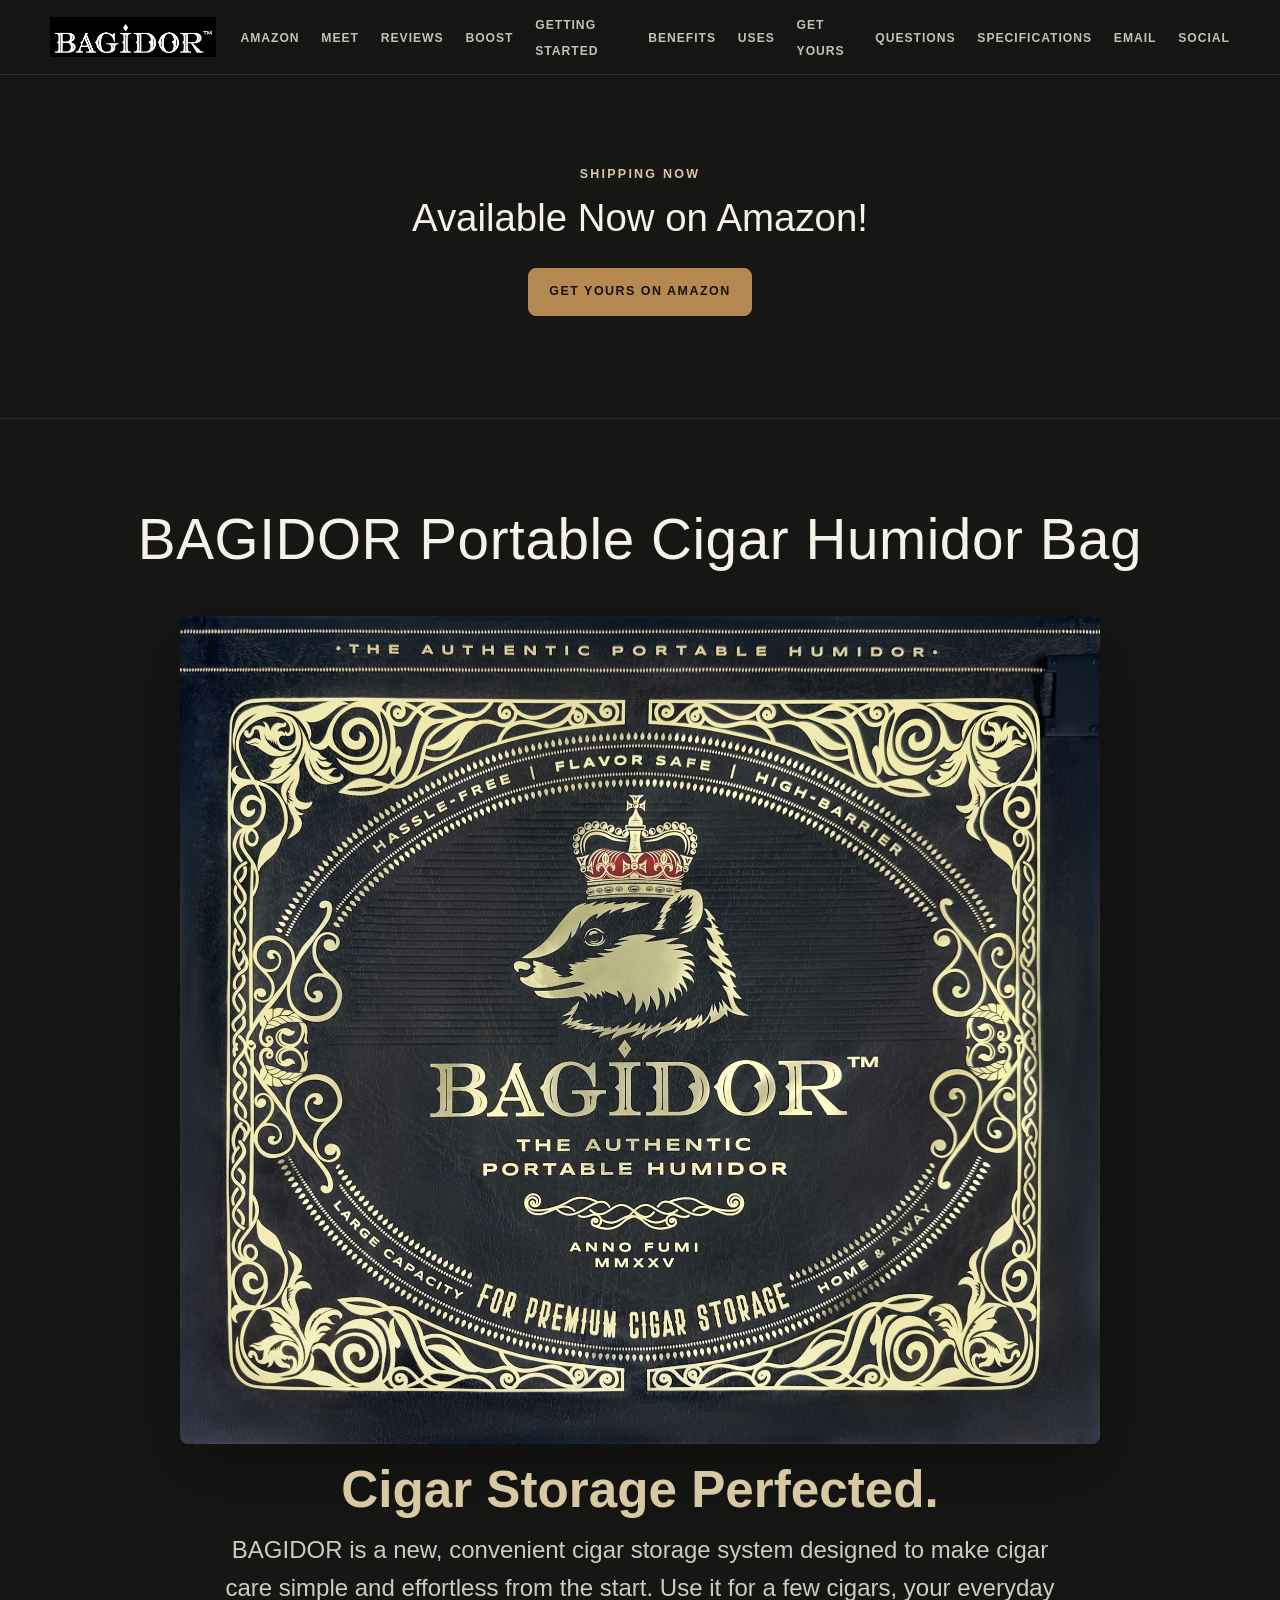
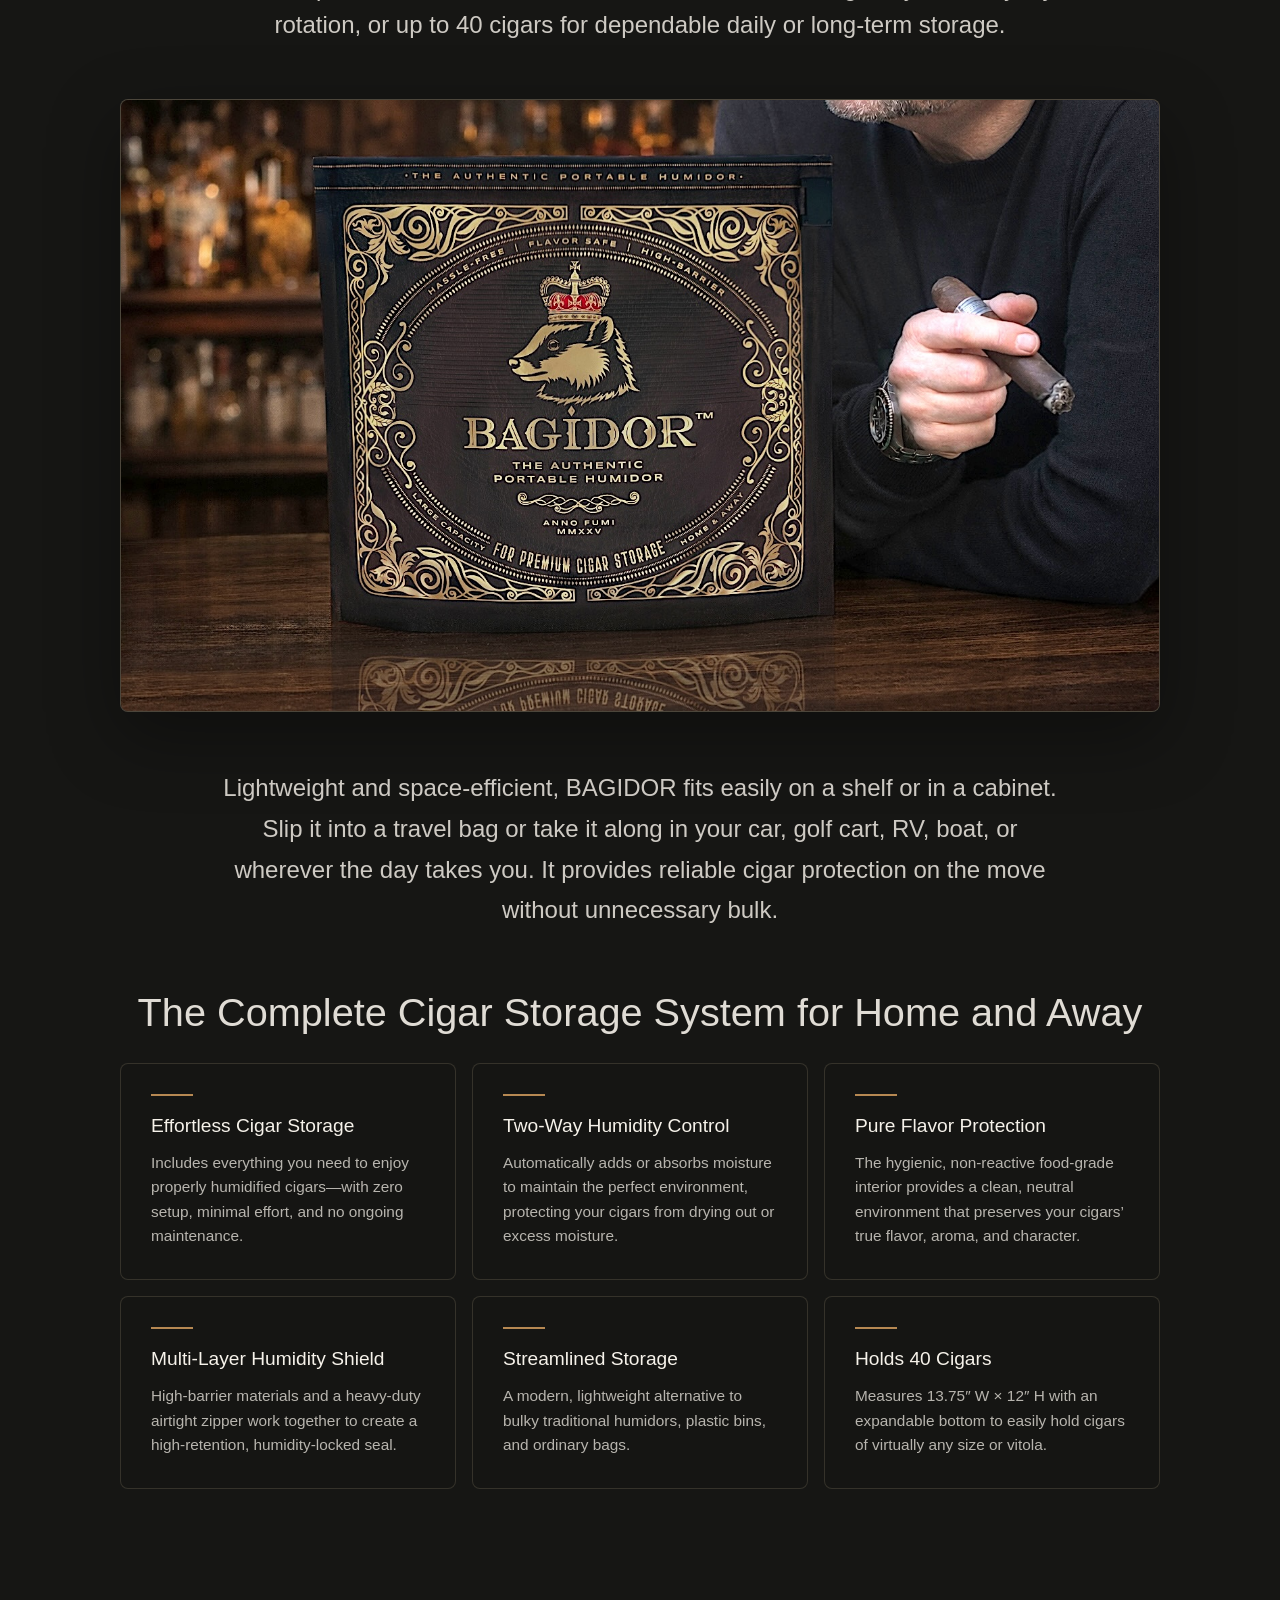
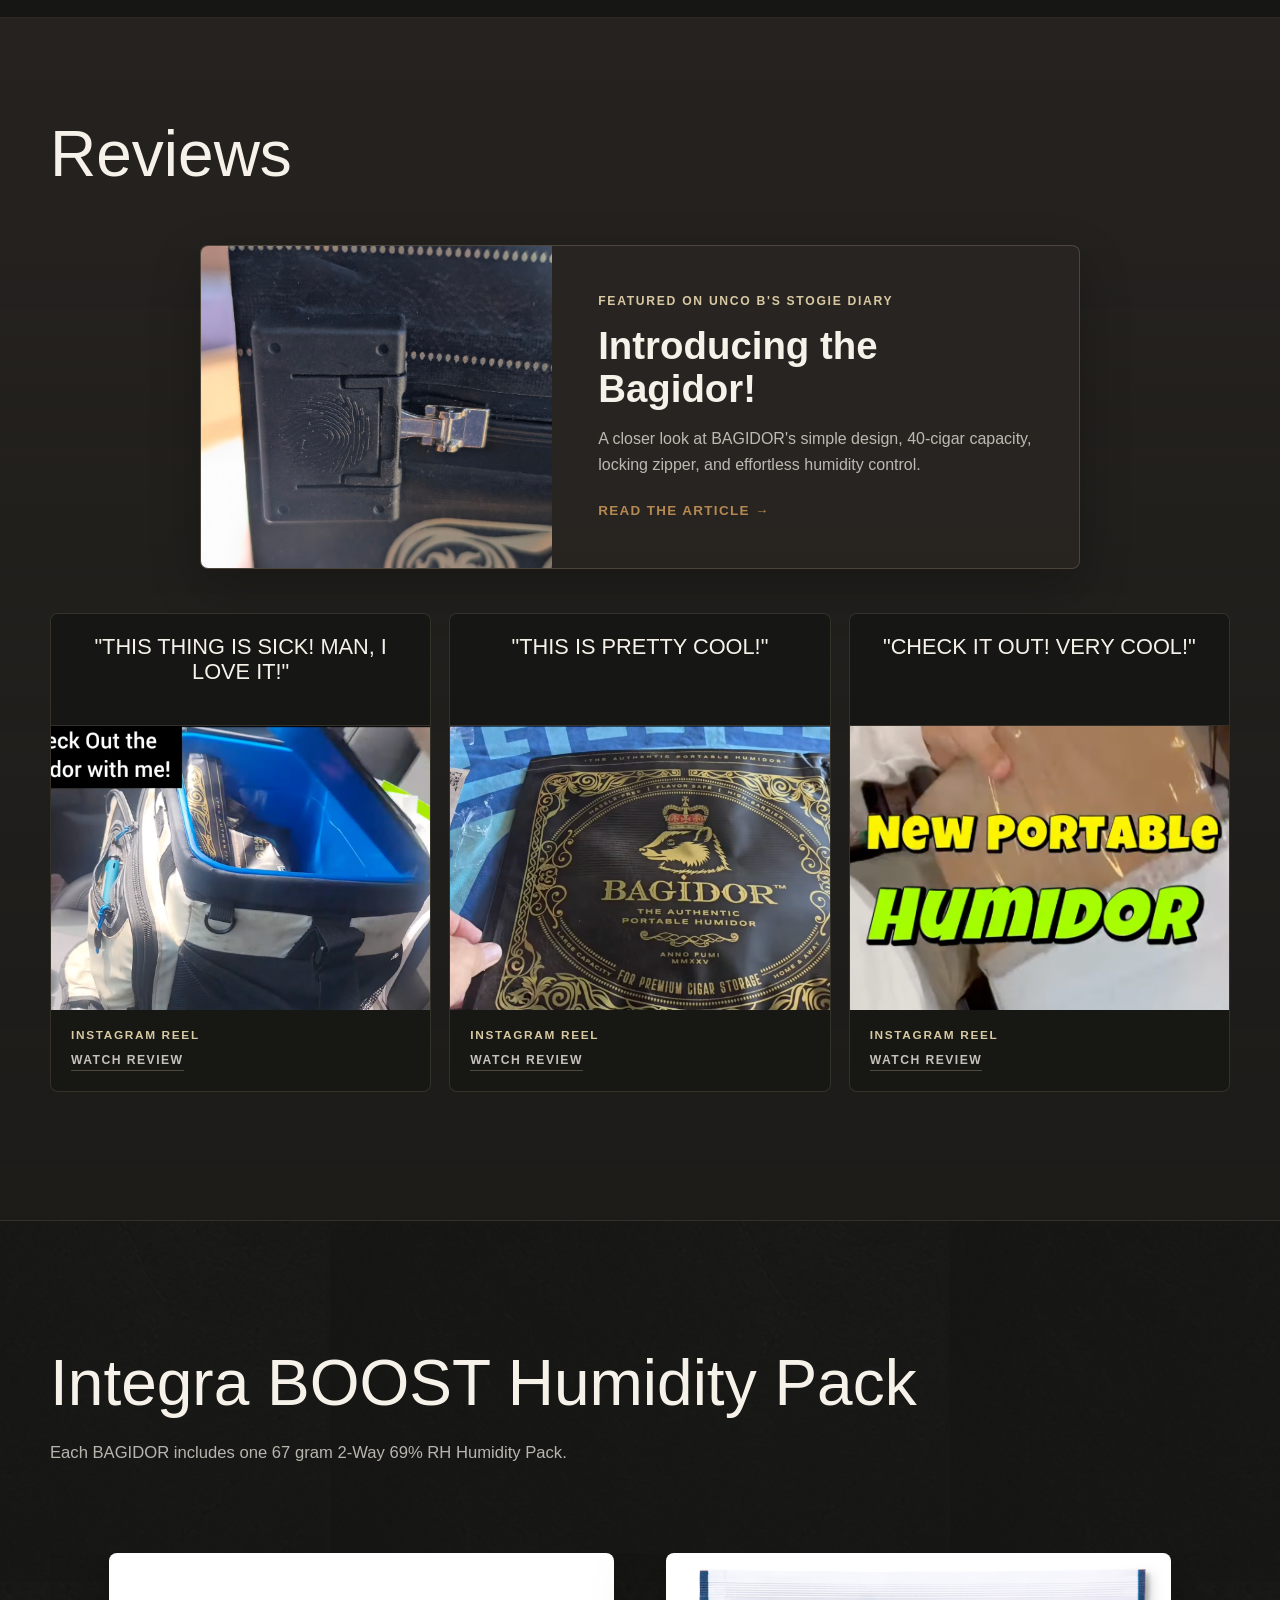
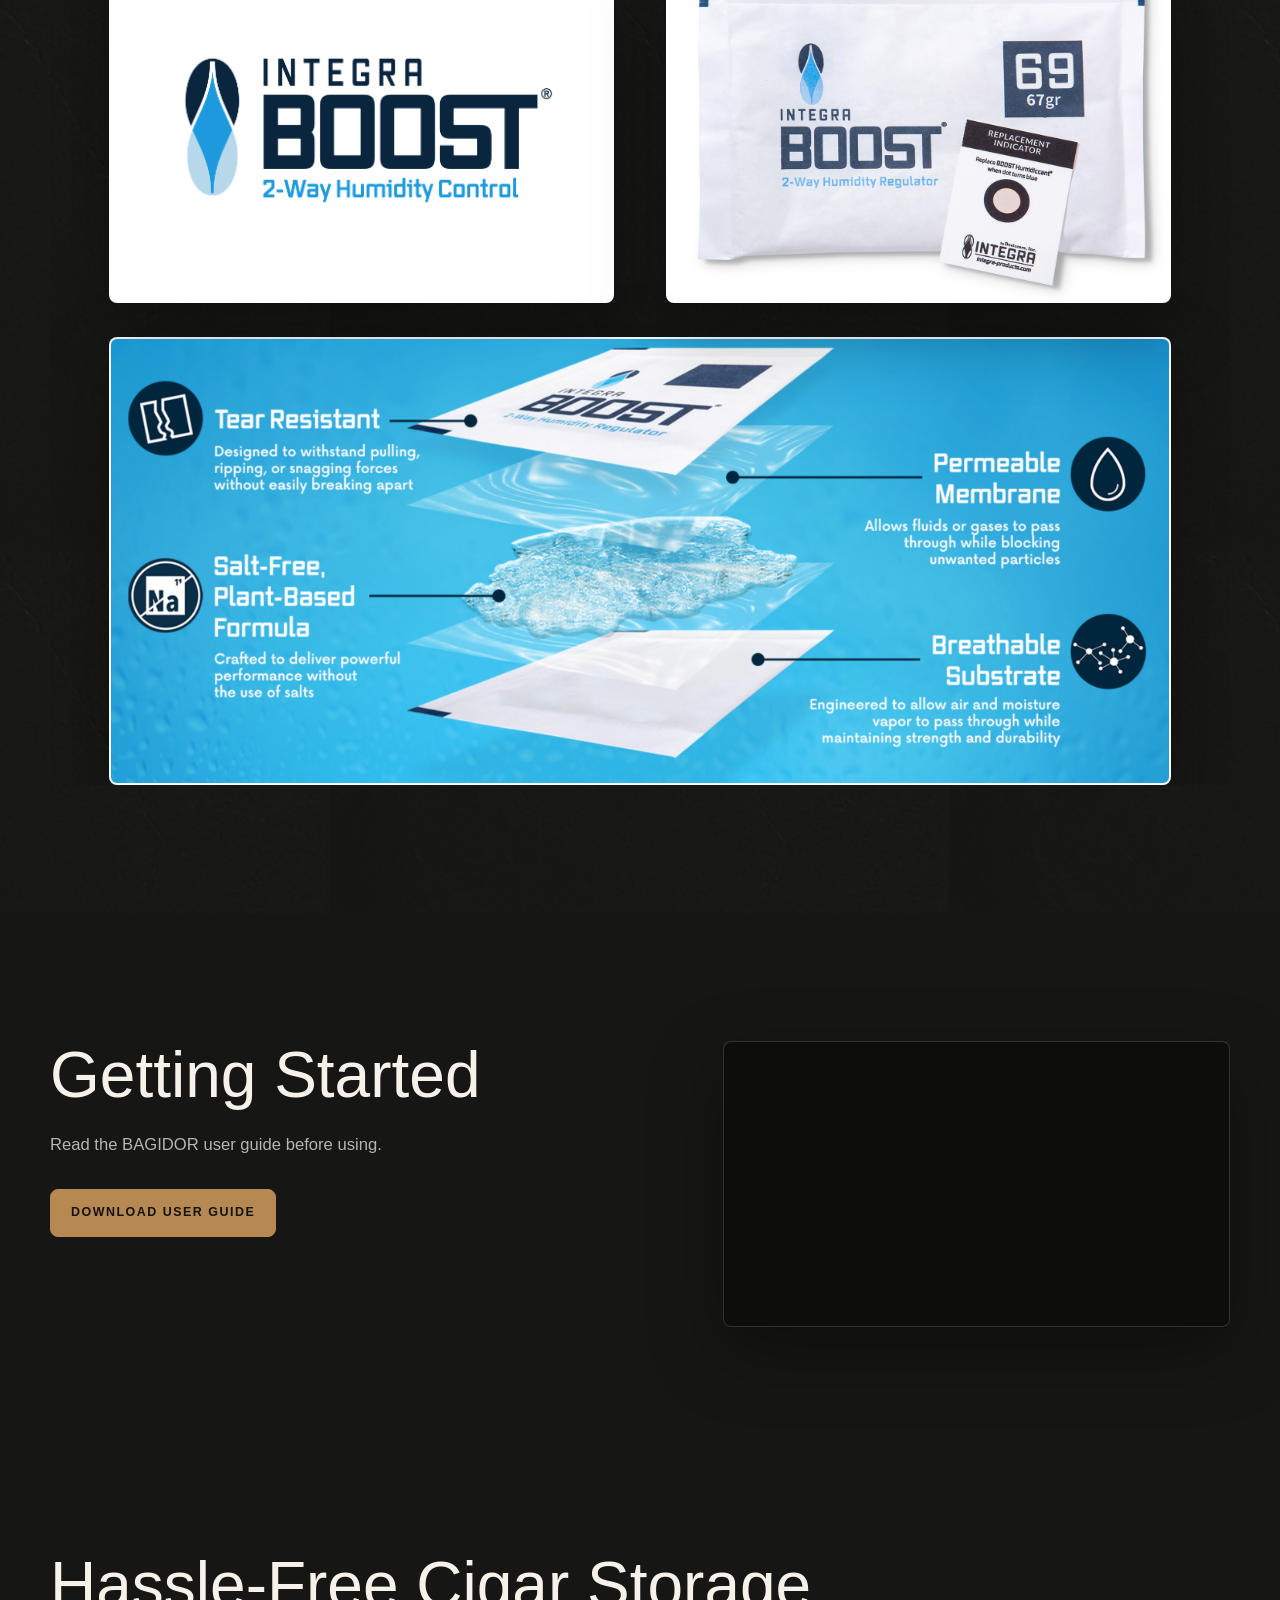
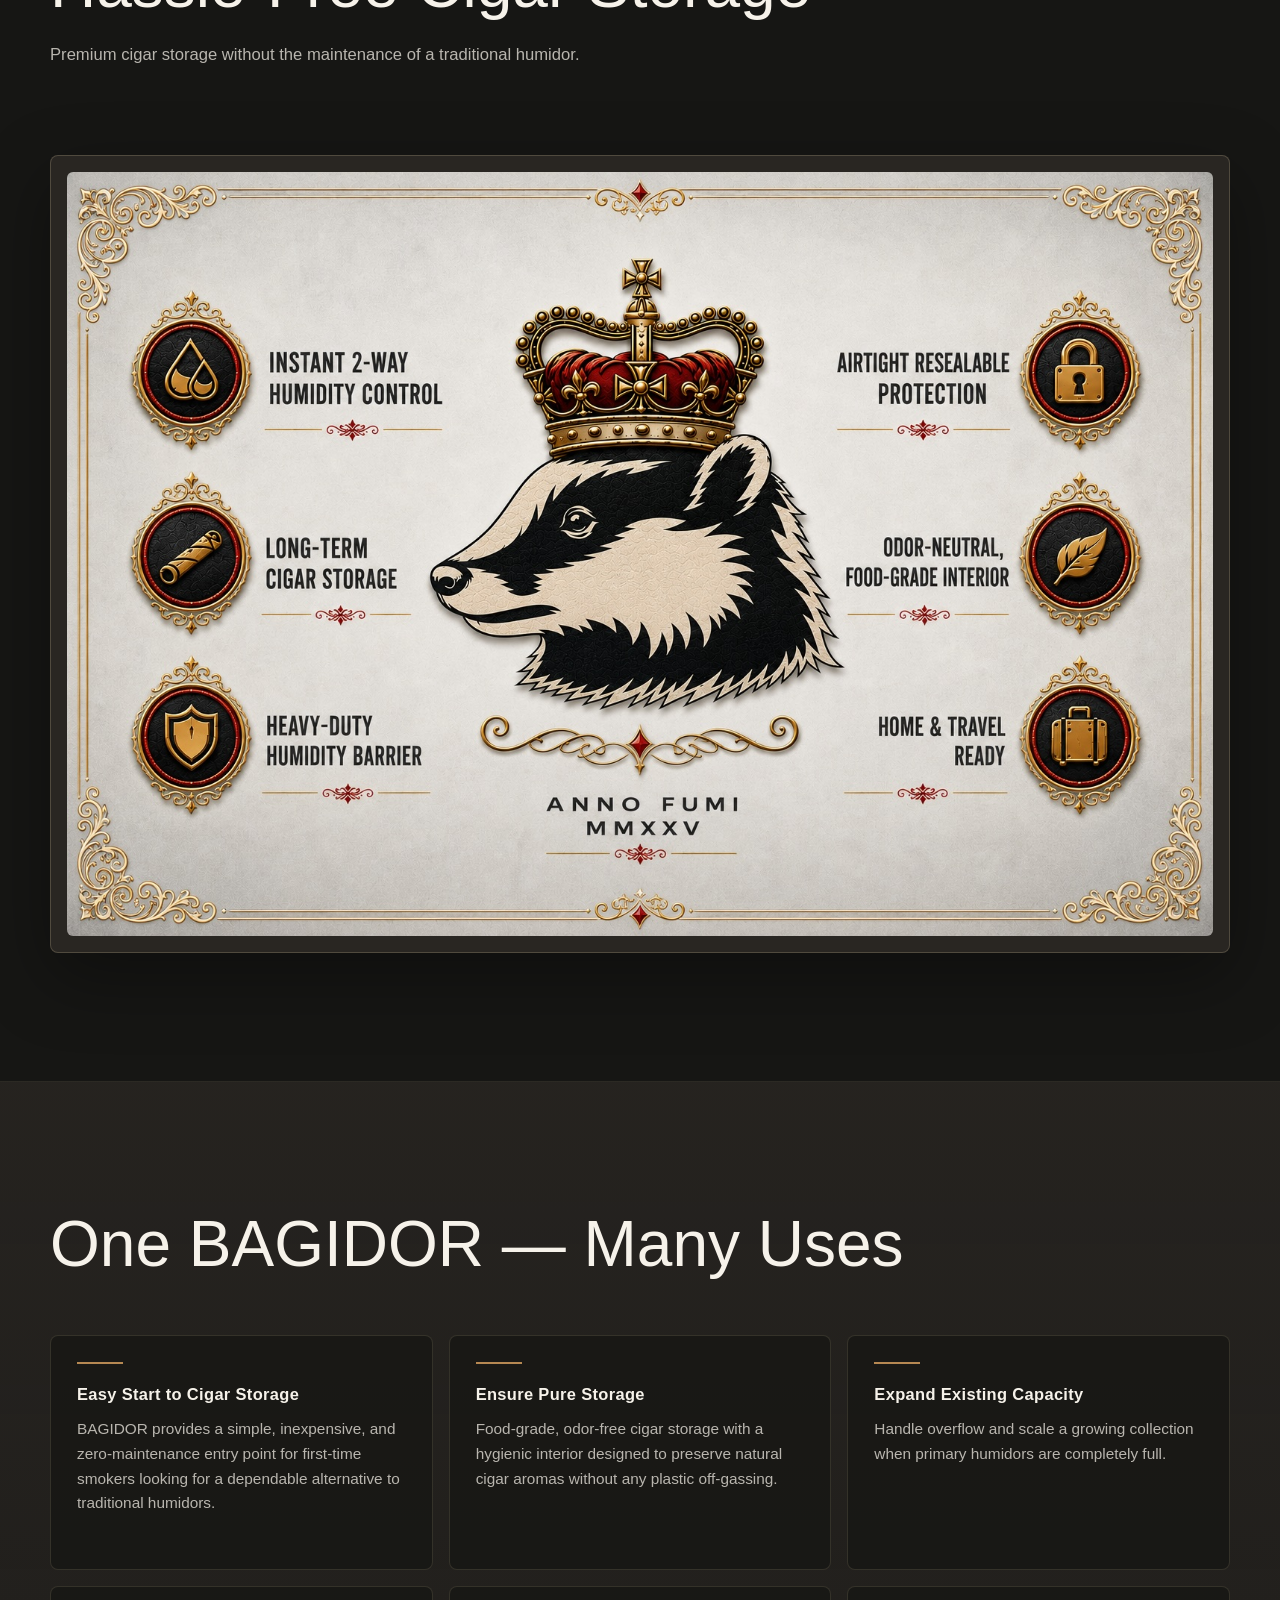
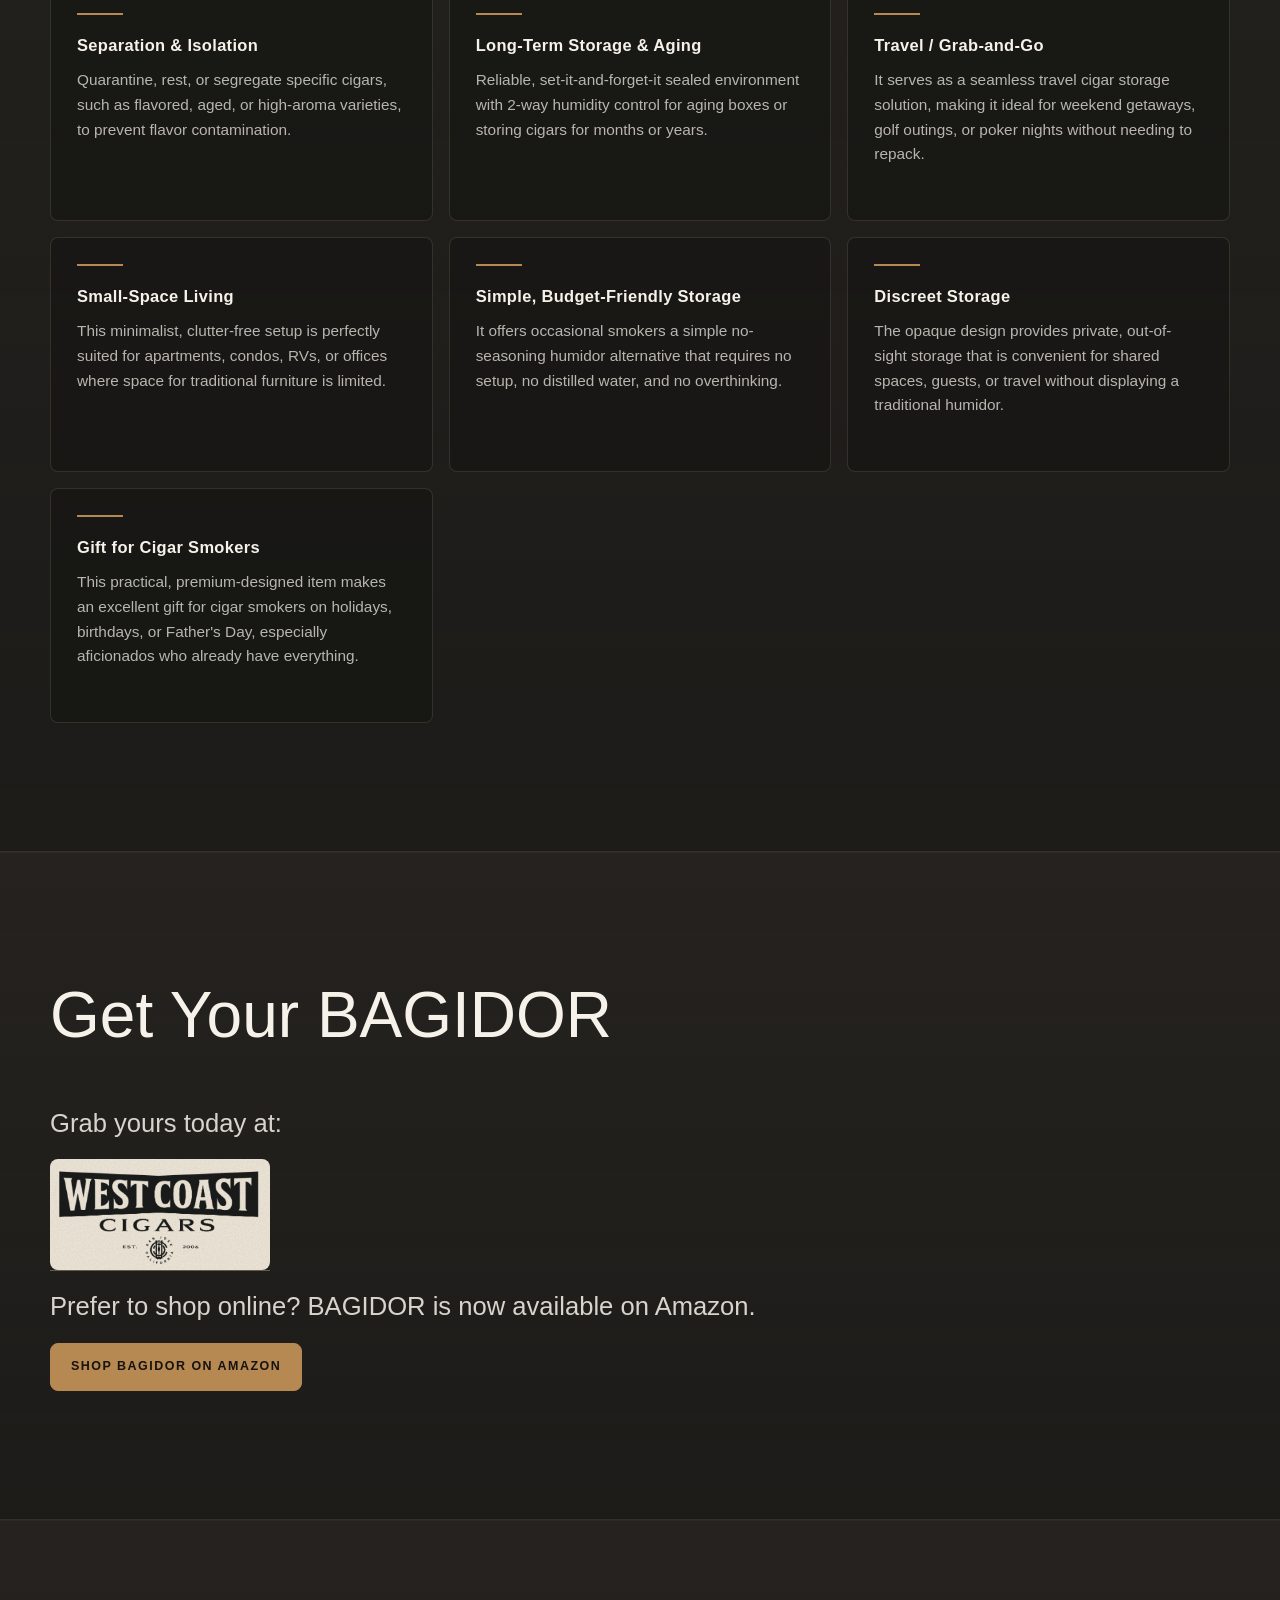
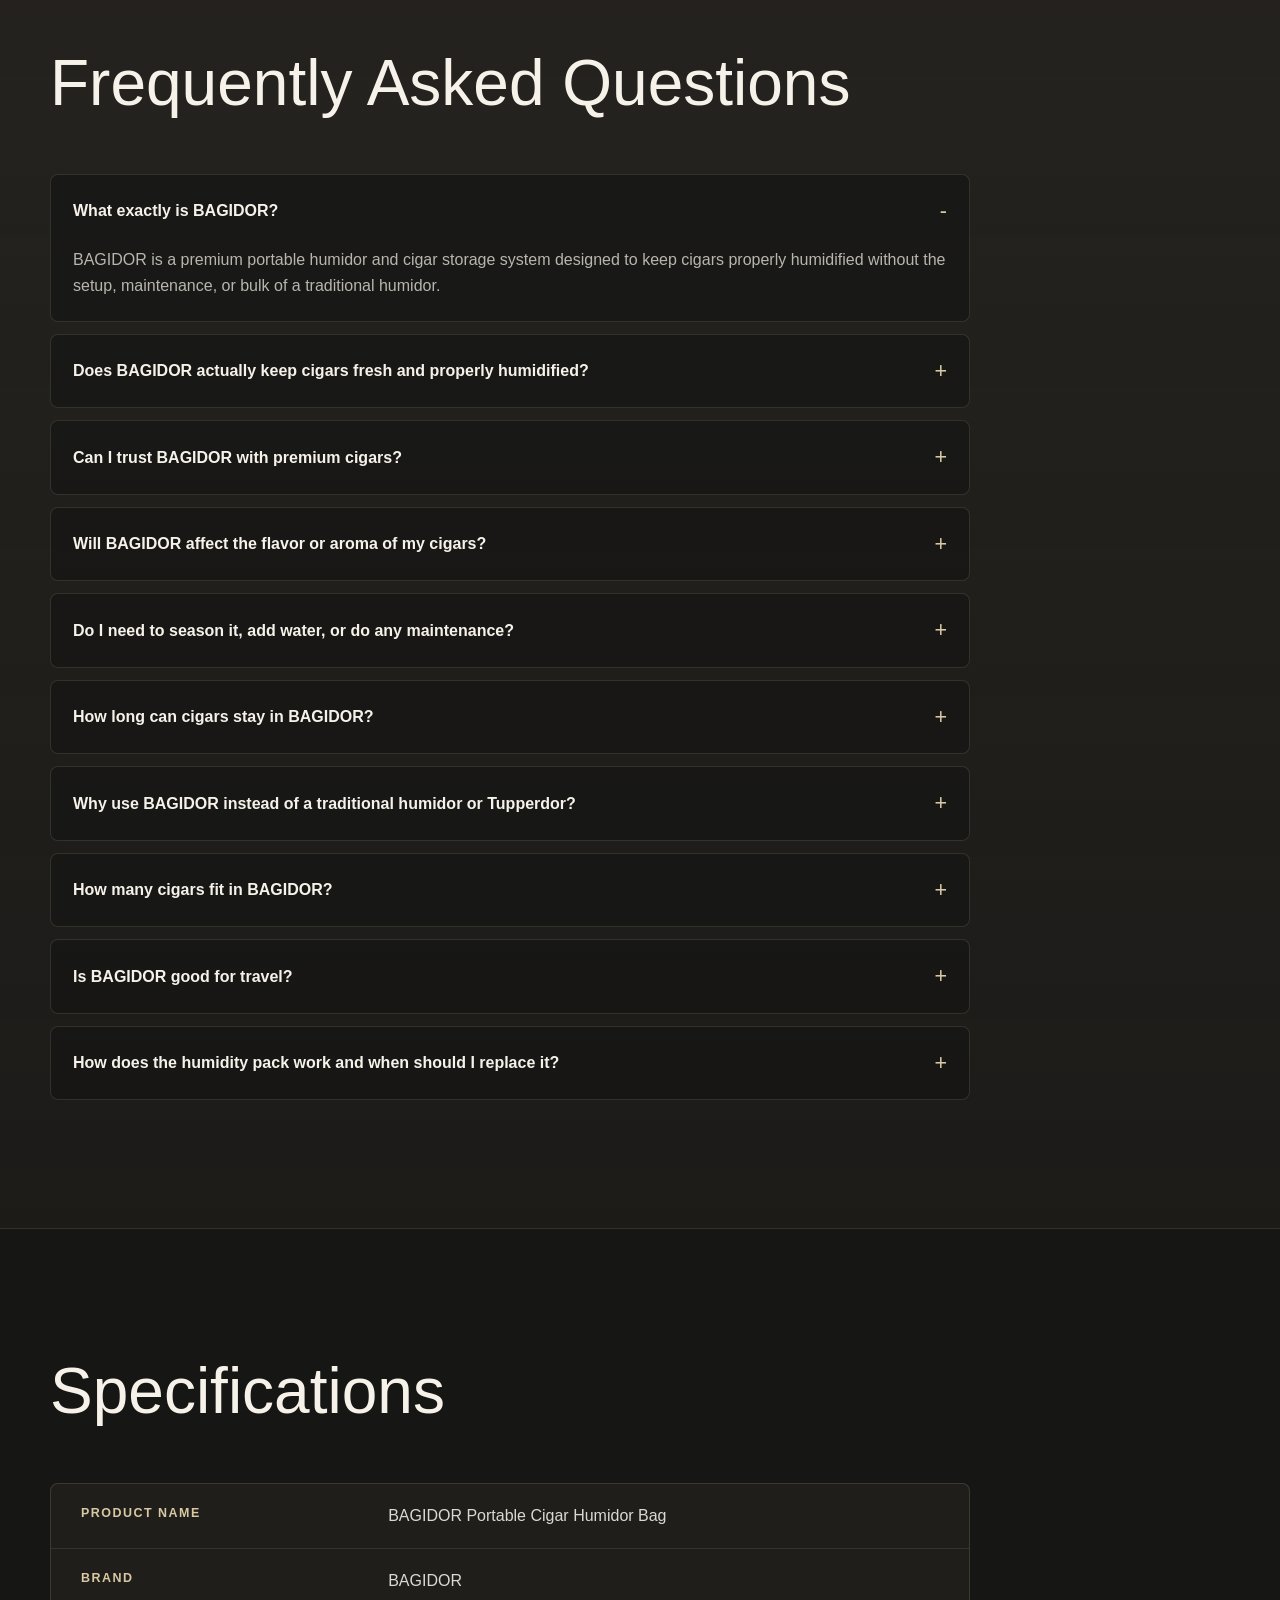
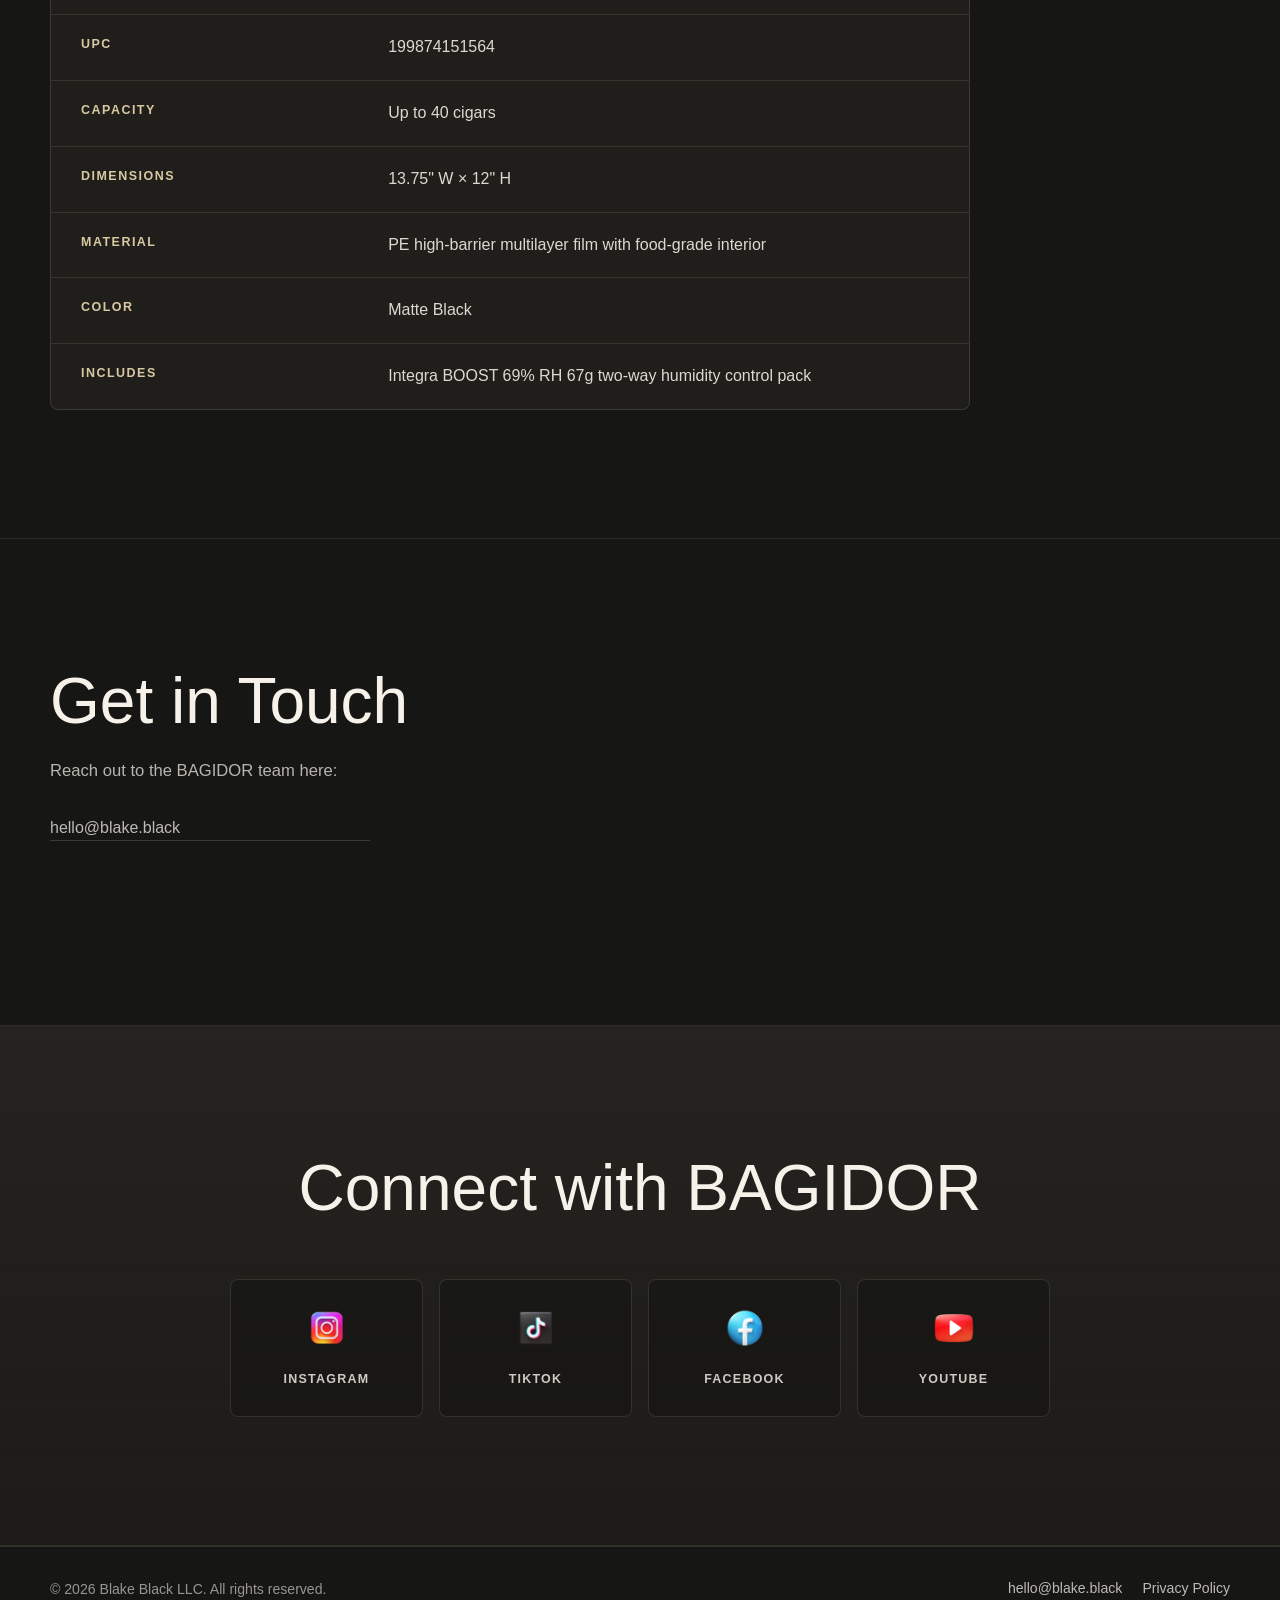
==== commit cdfa4549: "Add product specifications section" ====
--- a/index.html
+++ b/index.html
@@ -23,7 +23,7 @@
     <link rel="icon" type="image/png" sizes="16x16" href="favicon-16x16.png">
     <link rel="apple-touch-icon" href="apple-touch-icon.png">
     <link rel="preload" href="images/bar.jpeg" as="image">
-    <link rel="stylesheet" href="styles.css?v=20260822-balanced-hero">
+    <link rel="stylesheet" href="styles.css?v=20260822-specifications">
     <style>
       .hero-copy p {
         font-size: 18pt;
@@ -159,6 +159,7 @@
           <li><a href="#uses">Uses</a></li>
           <li><a href="#get-your-bagidor">Get Yours</a></li>
           <li><a href="#faqs">Questions</a></li>
+          <li><a href="#specifications">Specifications</a></li>
           <li><a href="#contact">Email</a></li>
           <li><a href="#join-us">Social</a></li>
         </ul>
@@ -437,6 +438,48 @@
         </div>
       </section>
 
+      <section class="section specifications-section" id="specifications" aria-labelledby="specifications-heading">
+        <div class="container">
+          <div class="section-heading narrow">
+            <h2 class="matched-section-heading" id="specifications-heading">Specifications</h2>
+          </div>
+          <dl class="specifications-list">
+            <div class="specification-row">
+              <dt>Product Name</dt>
+              <dd>BAGIDOR Portable Cigar Humidor Bag</dd>
+            </div>
+            <div class="specification-row">
+              <dt>Brand</dt>
+              <dd>BAGIDOR</dd>
+            </div>
+            <div class="specification-row">
+              <dt>UPC</dt>
+              <dd>199874151564</dd>
+            </div>
+            <div class="specification-row">
+              <dt>Capacity</dt>
+              <dd>Up to 40 cigars</dd>
+            </div>
+            <div class="specification-row">
+              <dt>Dimensions</dt>
+              <dd>13.75&quot; W &times; 12&quot; H</dd>
+            </div>
+            <div class="specification-row">
+              <dt>Material</dt>
+              <dd>PE high-barrier multilayer film with food-grade interior</dd>
+            </div>
+            <div class="specification-row">
+              <dt>Color</dt>
+              <dd>Matte Black</dd>
+            </div>
+            <div class="specification-row">
+              <dt>Includes</dt>
+              <dd>Integra BOOST 69% RH 67g two-way humidity control pack</dd>
+            </div>
+          </dl>
+        </div>
+      </section>
+
       <section class="section contact-section" id="contact" aria-labelledby="contact-heading">
         <div class="container contact-grid">
           <div class="section-heading">
--- a/styles.css
+++ b/styles.css
@@ -885,6 +885,44 @@
   color: var(--muted-text);
 }
 
+.specifications-section {
+  border-bottom: 1px solid rgba(216, 201, 163, 0.1);
+}
+
+.specifications-list {
+  max-width: 920px;
+  margin: 0;
+  overflow: hidden;
+  background: rgba(45, 41, 37, 0.45);
+  border: 1px solid rgba(216, 201, 163, 0.16);
+  border-radius: var(--radius);
+}
+
+.specification-row {
+  display: grid;
+  grid-template-columns: minmax(150px, 0.32fr) minmax(0, 0.68fr);
+  gap: clamp(20px, 4vw, 48px);
+  padding: 20px clamp(20px, 3vw, 30px);
+}
+
+.specification-row + .specification-row {
+  border-top: 1px solid rgba(216, 201, 163, 0.12);
+}
+
+.specification-row dt {
+  color: var(--champagne-gold);
+  font-size: 0.78rem;
+  font-weight: 800;
+  letter-spacing: 0.12em;
+  text-transform: uppercase;
+}
+
+.specification-row dd {
+  margin: 0;
+  color: rgba(246, 242, 234, 0.88);
+  line-height: 1.55;
+}
+
 .contact-grid {
   display: block;
 }
@@ -1155,6 +1193,11 @@
     white-space: normal;
   }
 
+  .specification-row {
+    grid-template-columns: 1fr;
+    gap: 7px;
+  }
+
   .uses-grid,
   .social-grid,
   .meet-benefits-grid {
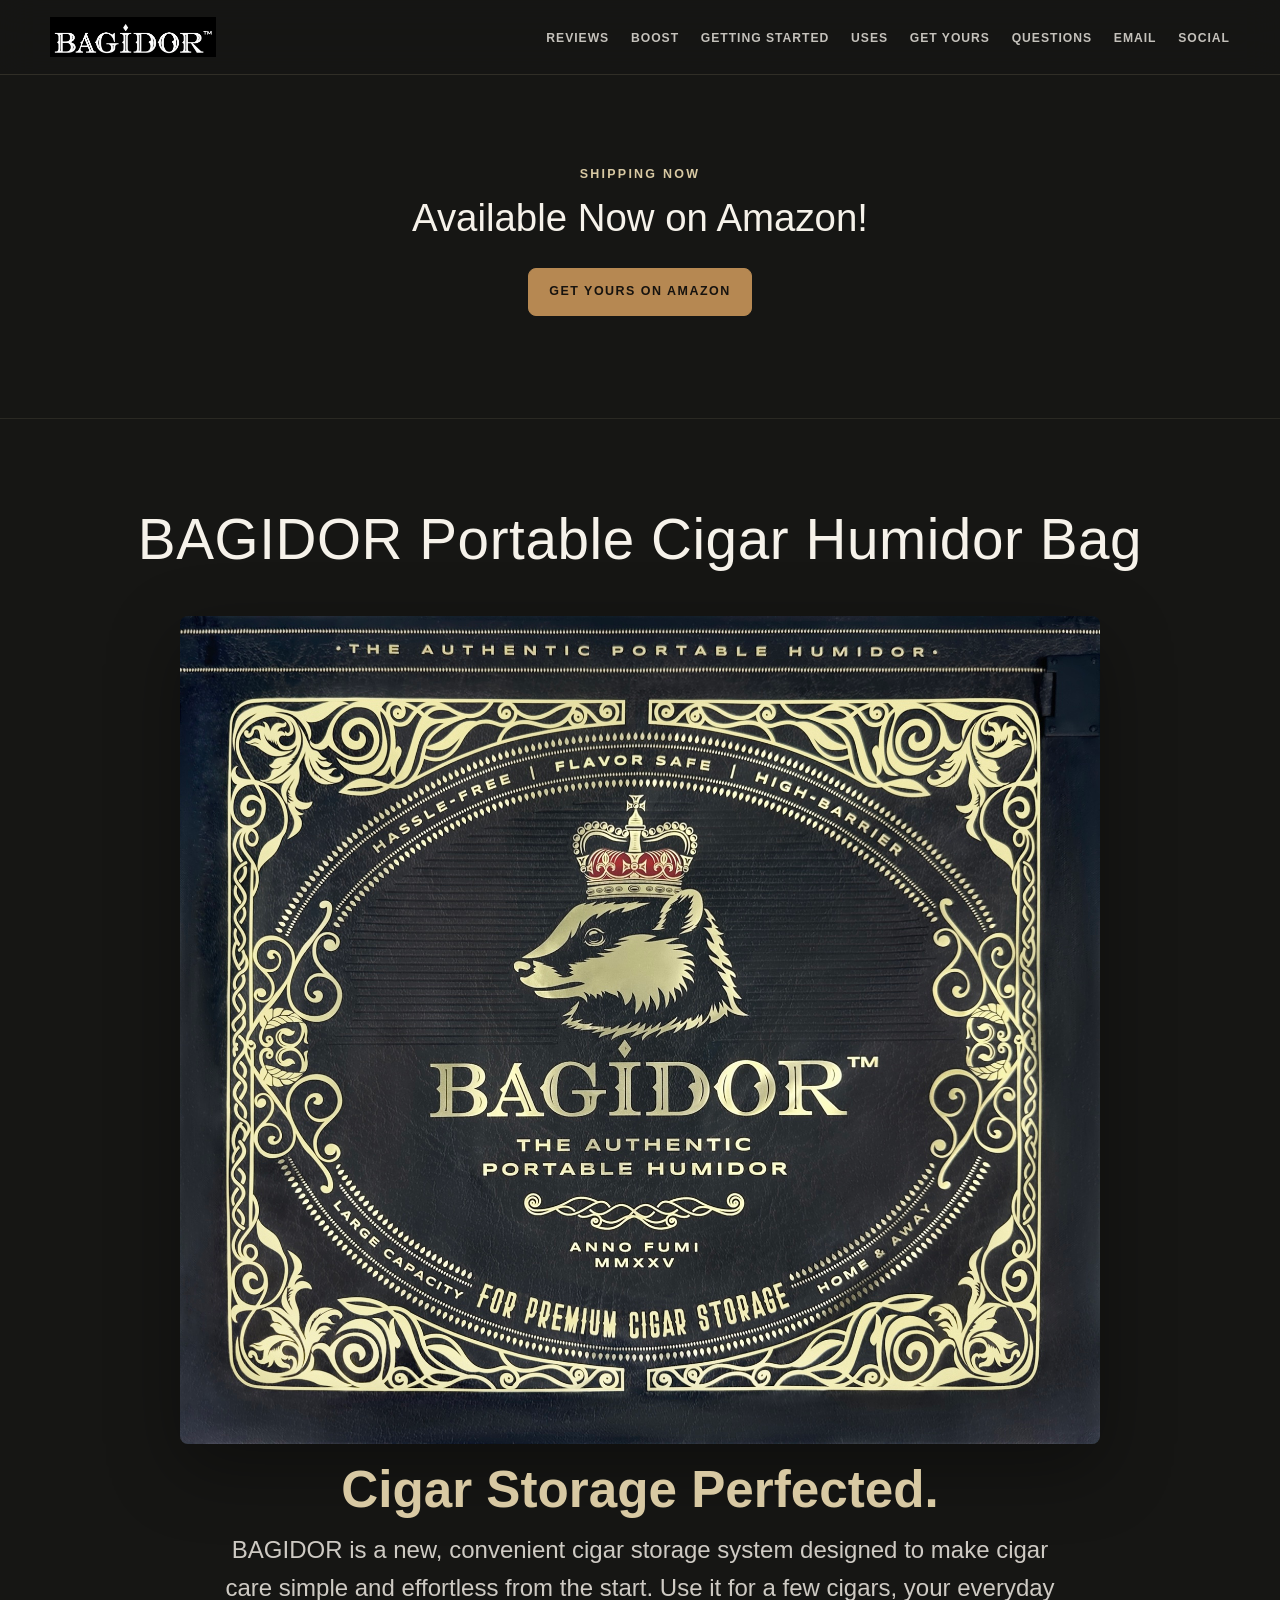
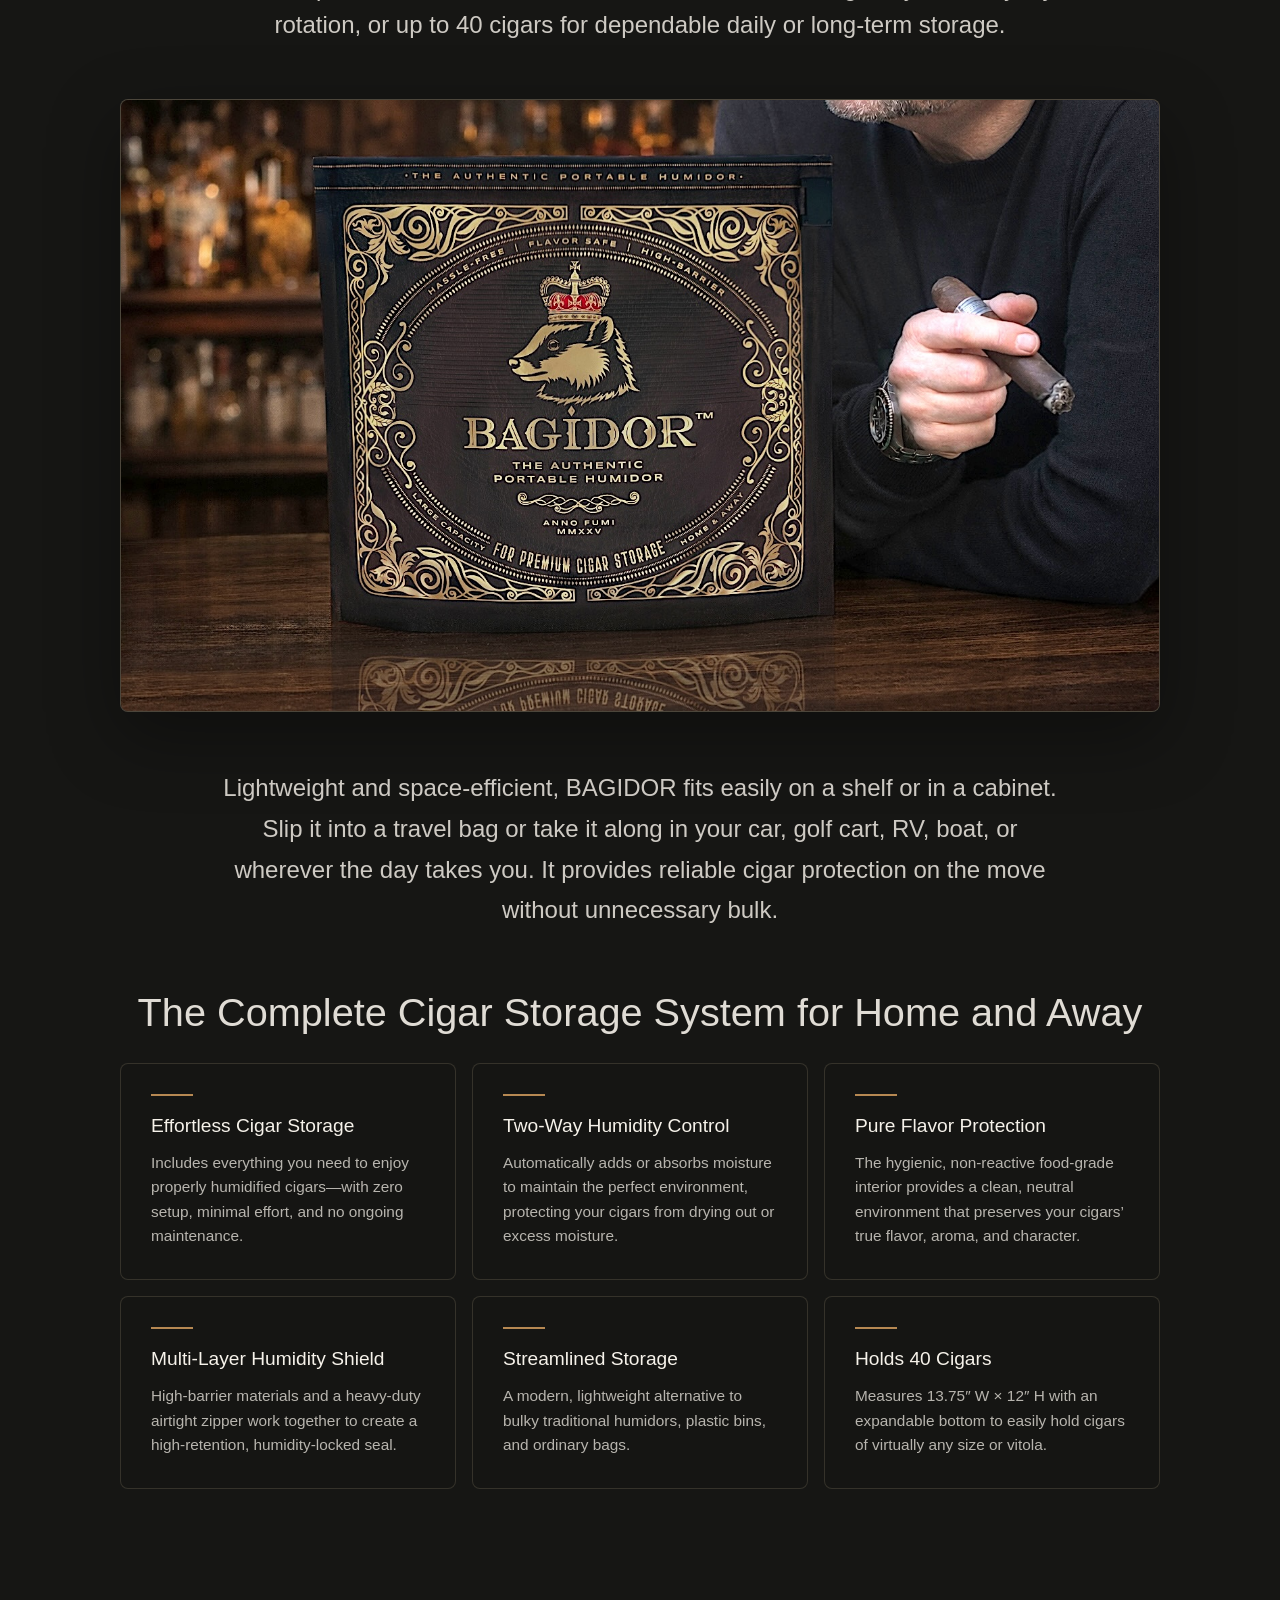
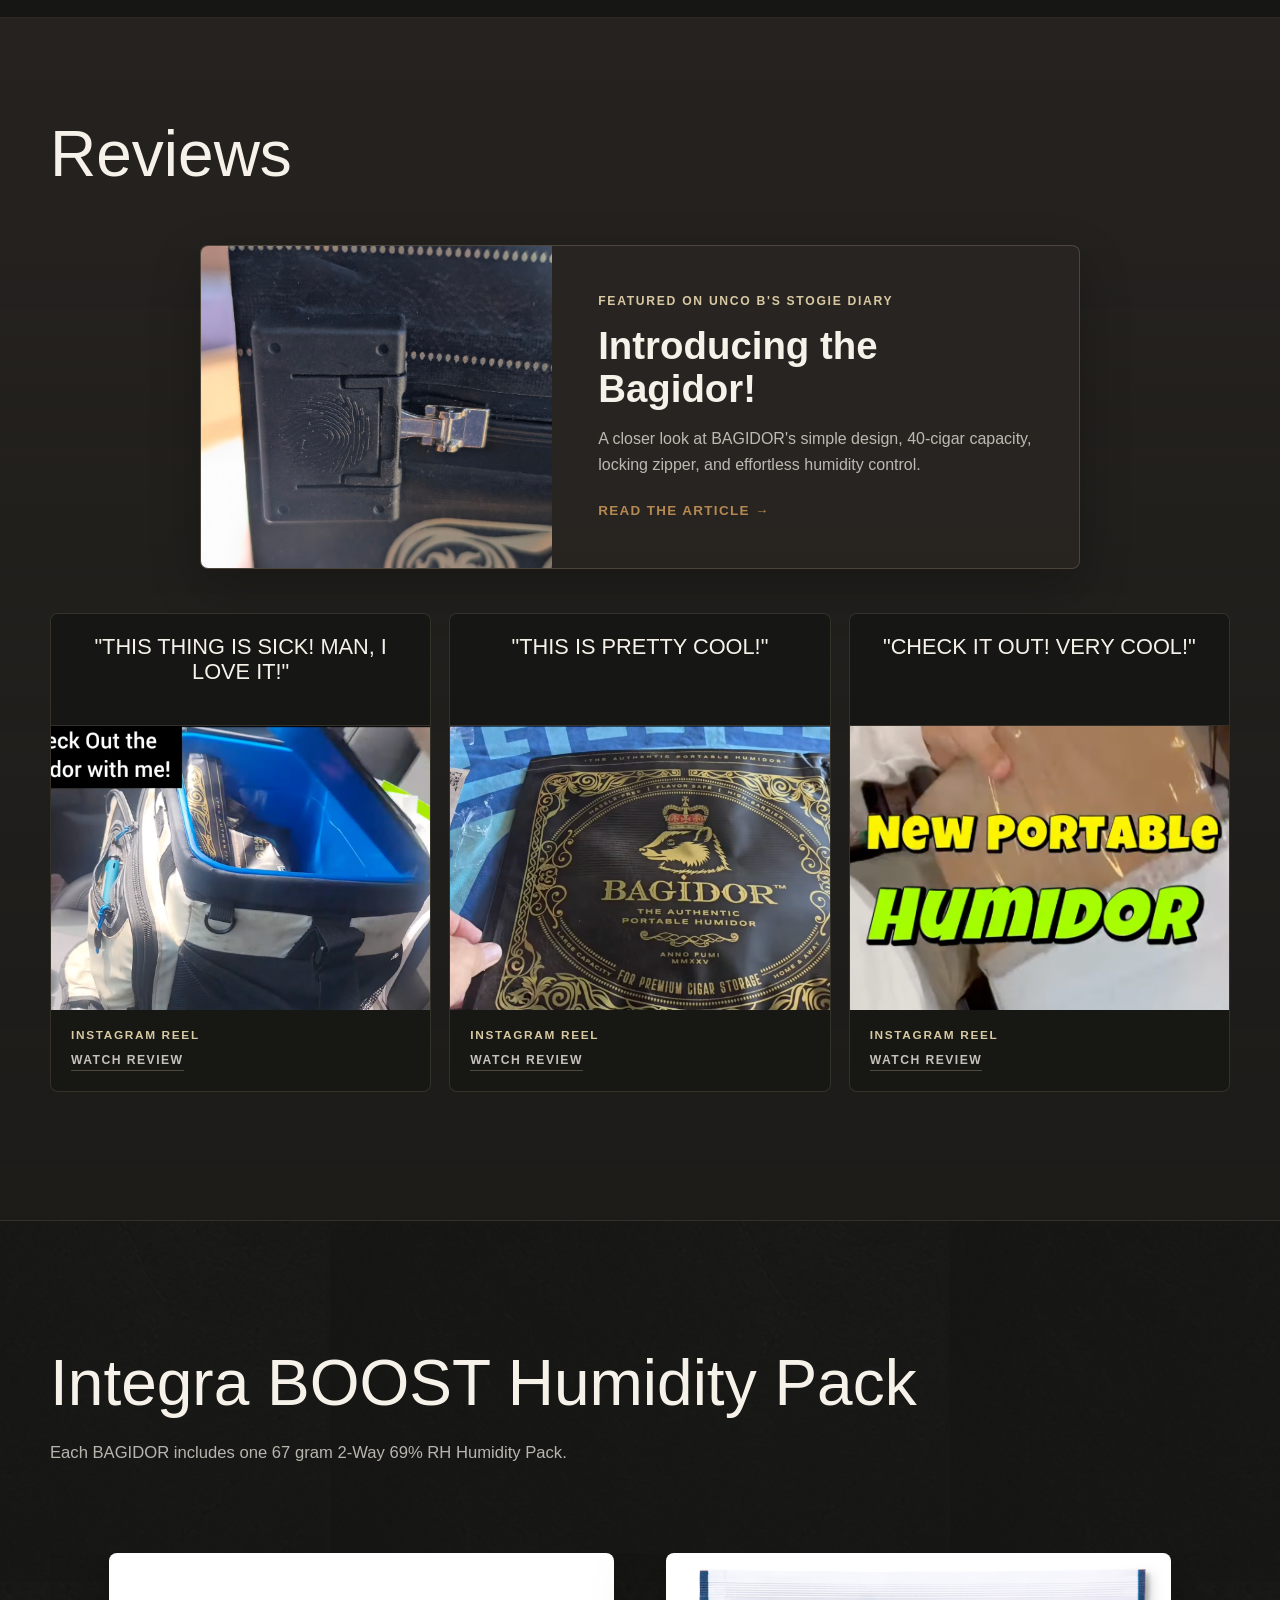
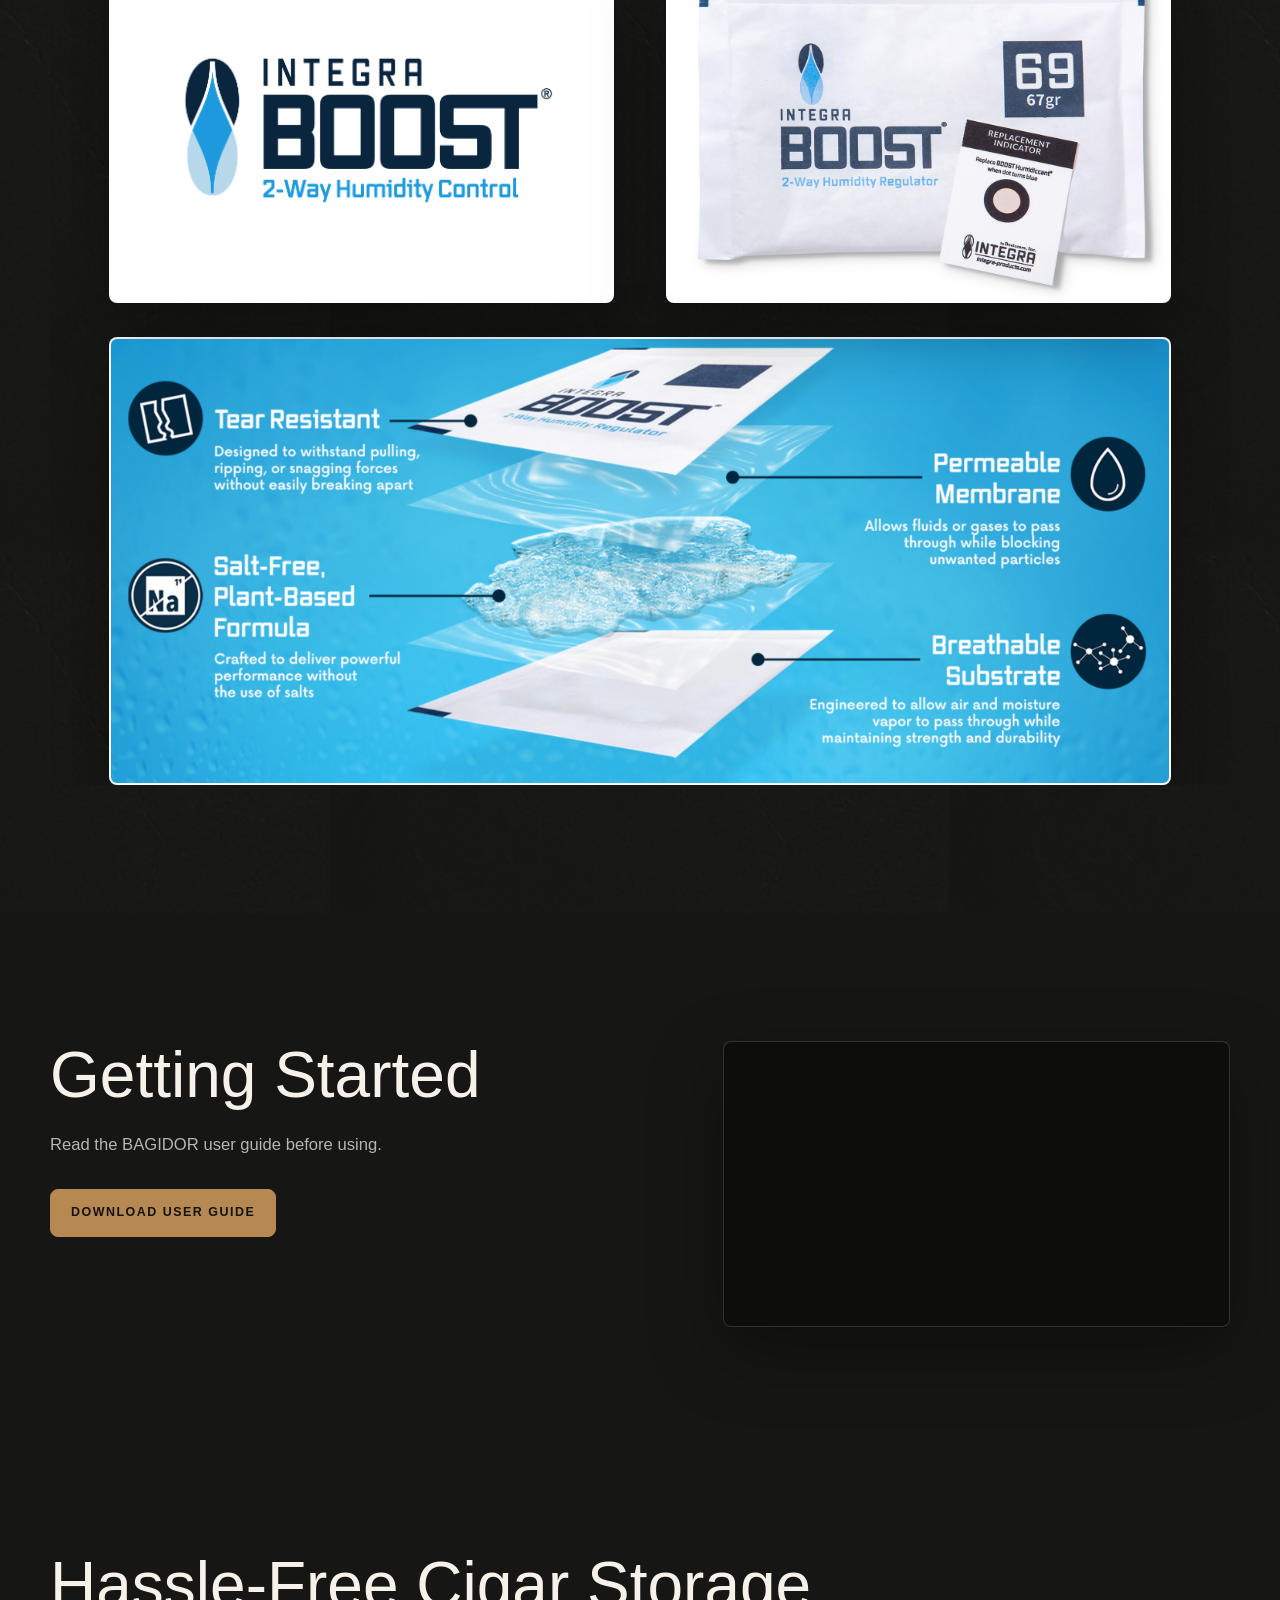
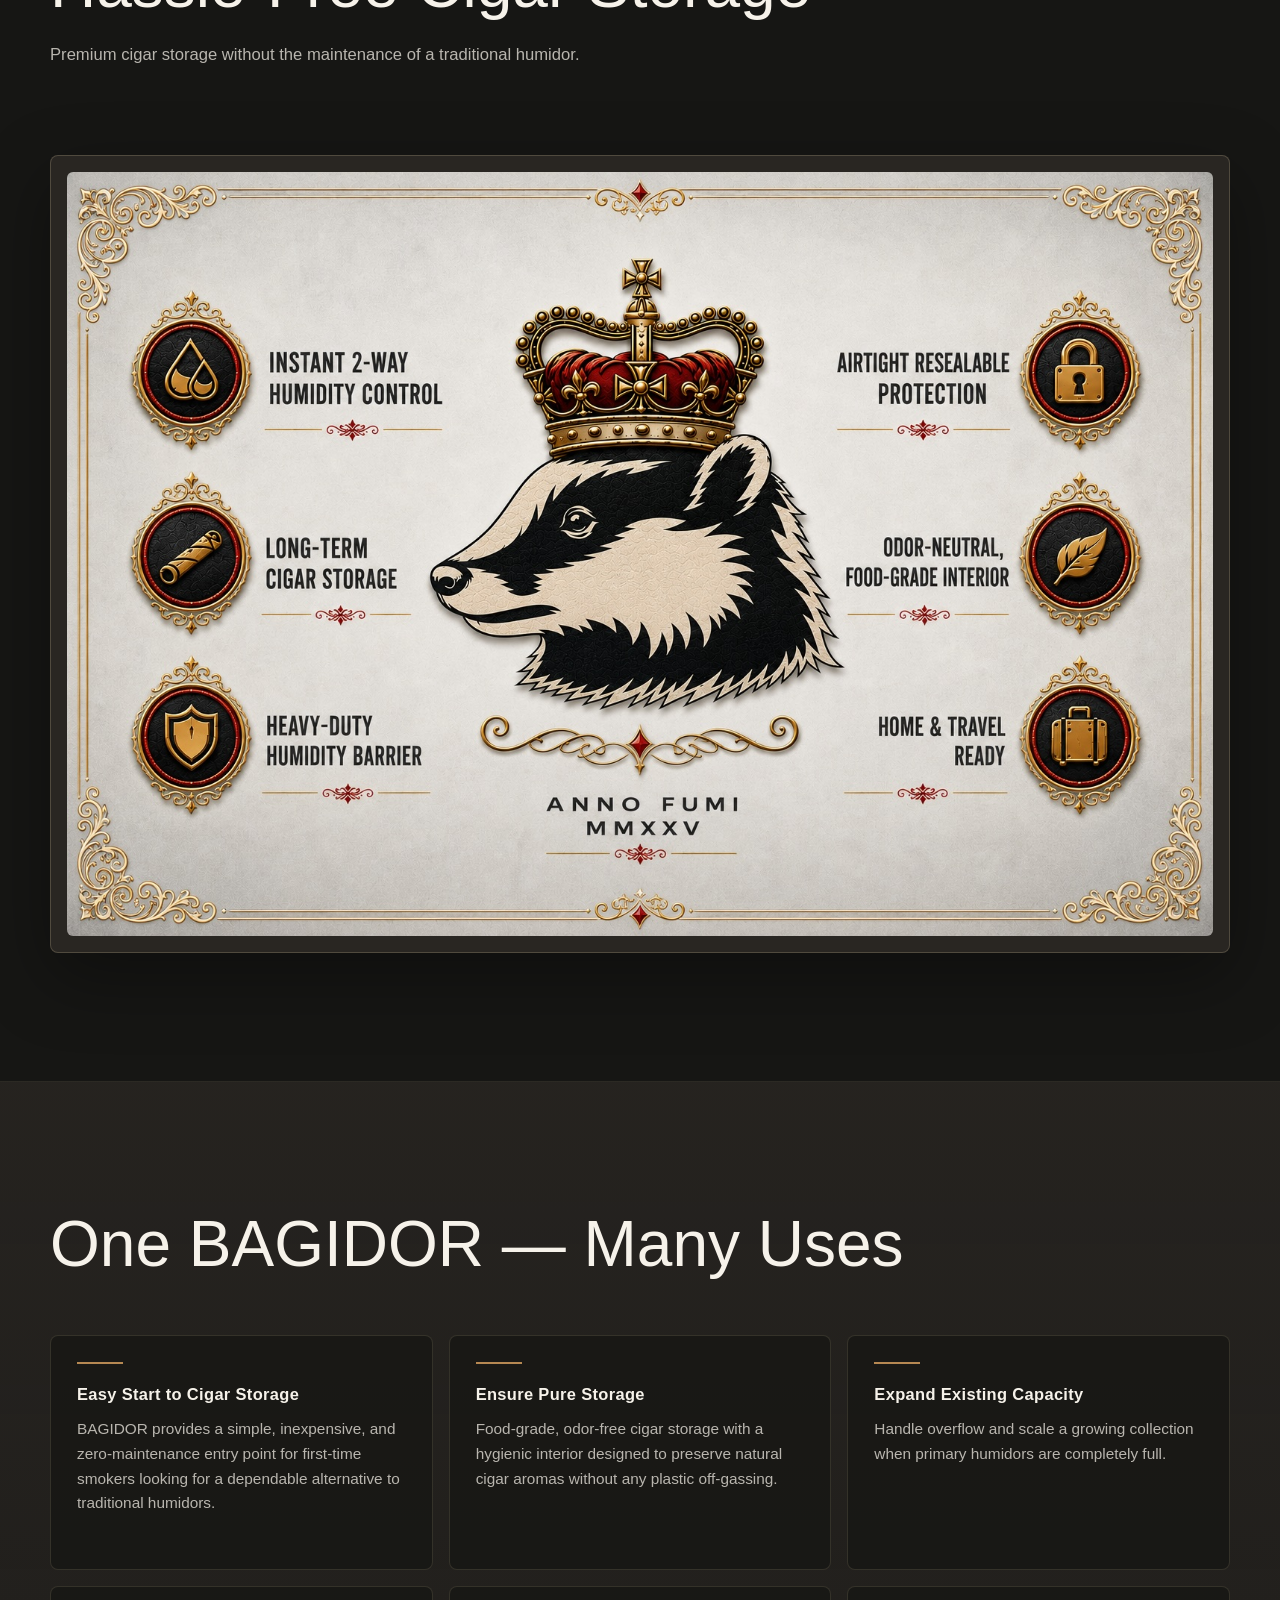
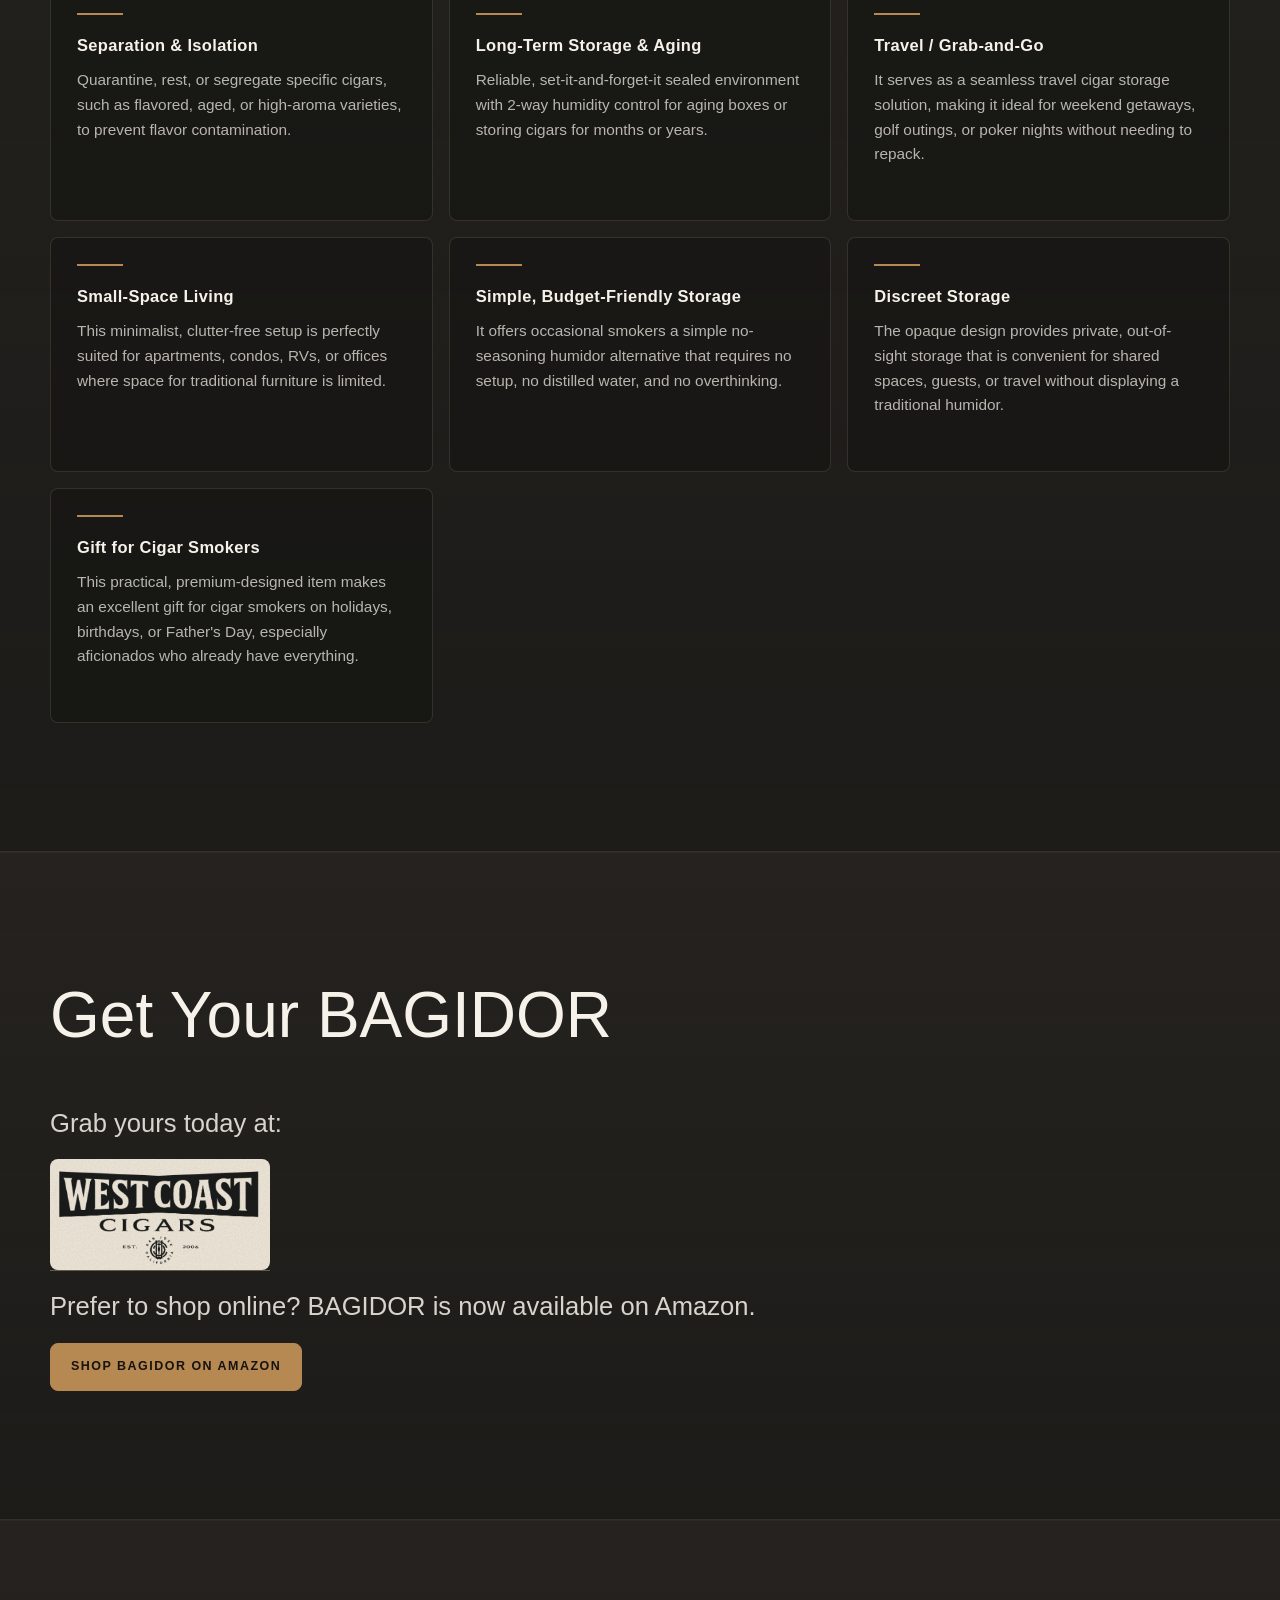
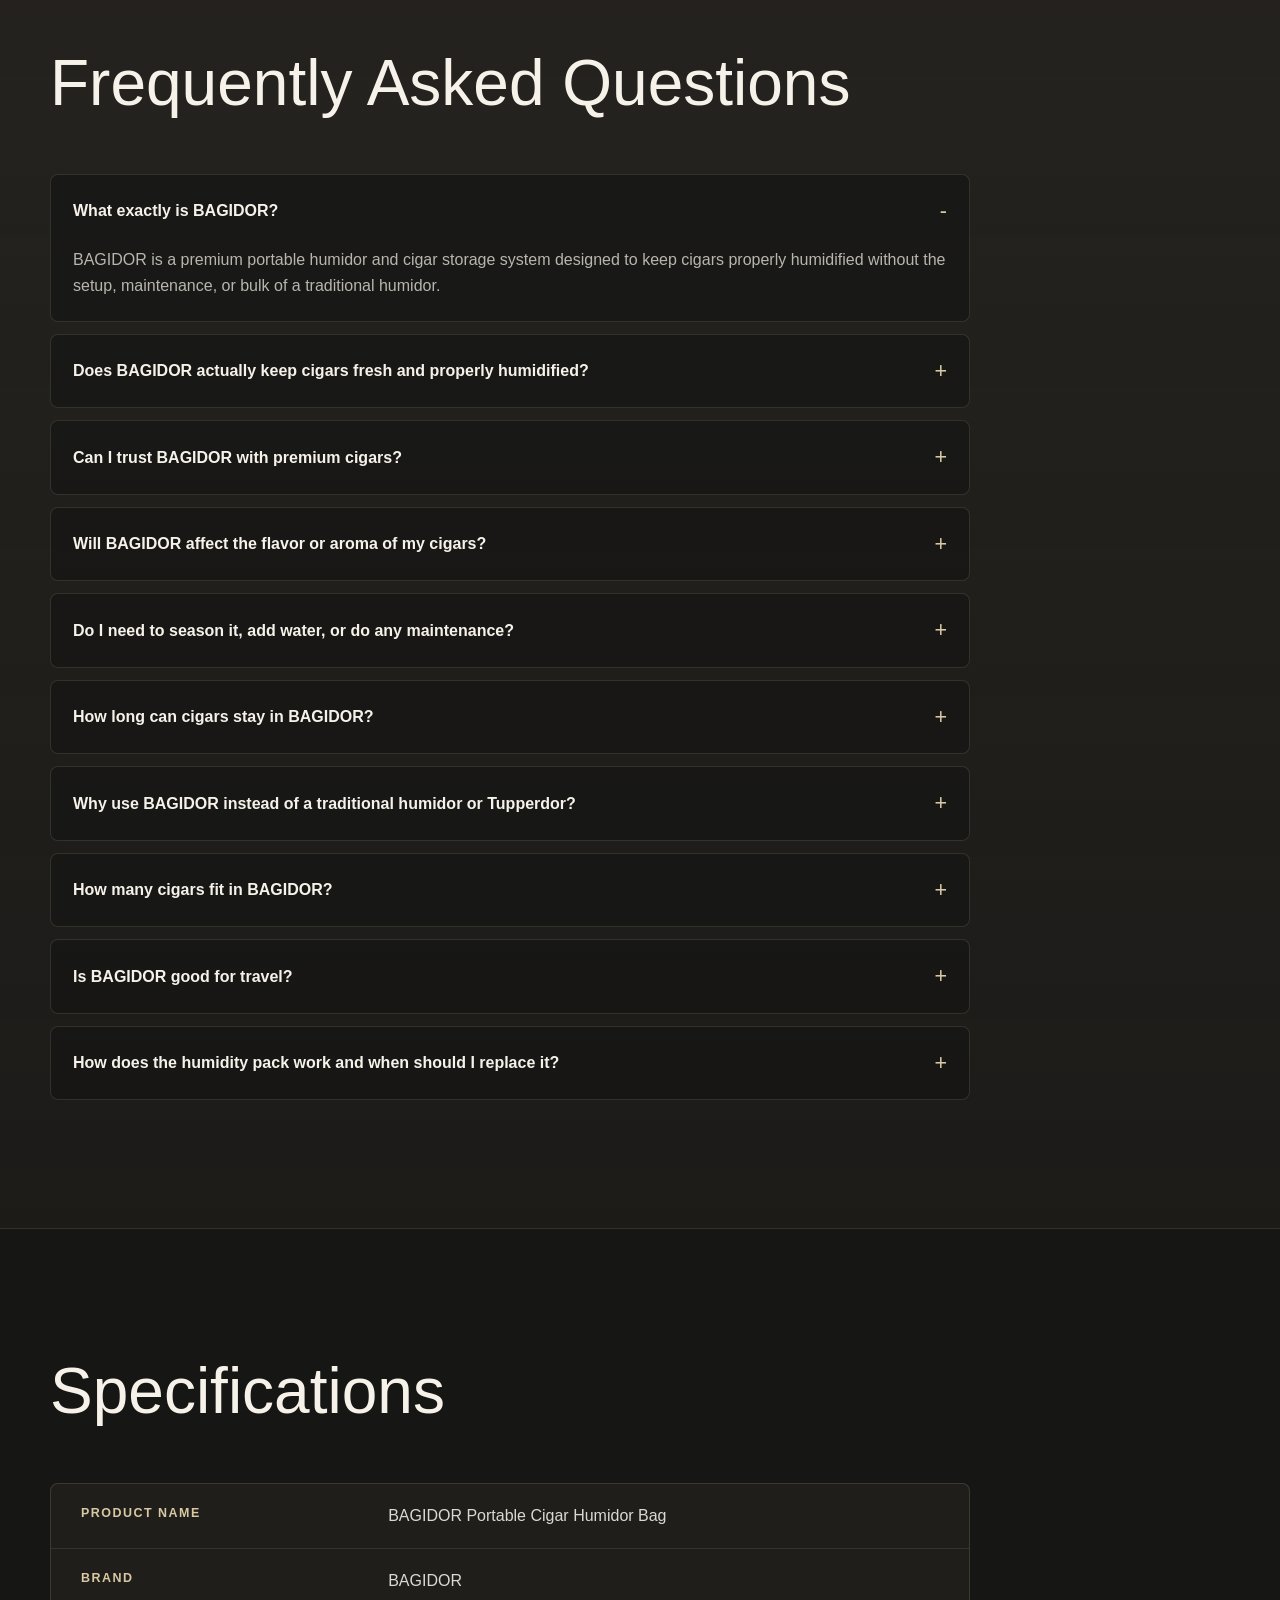
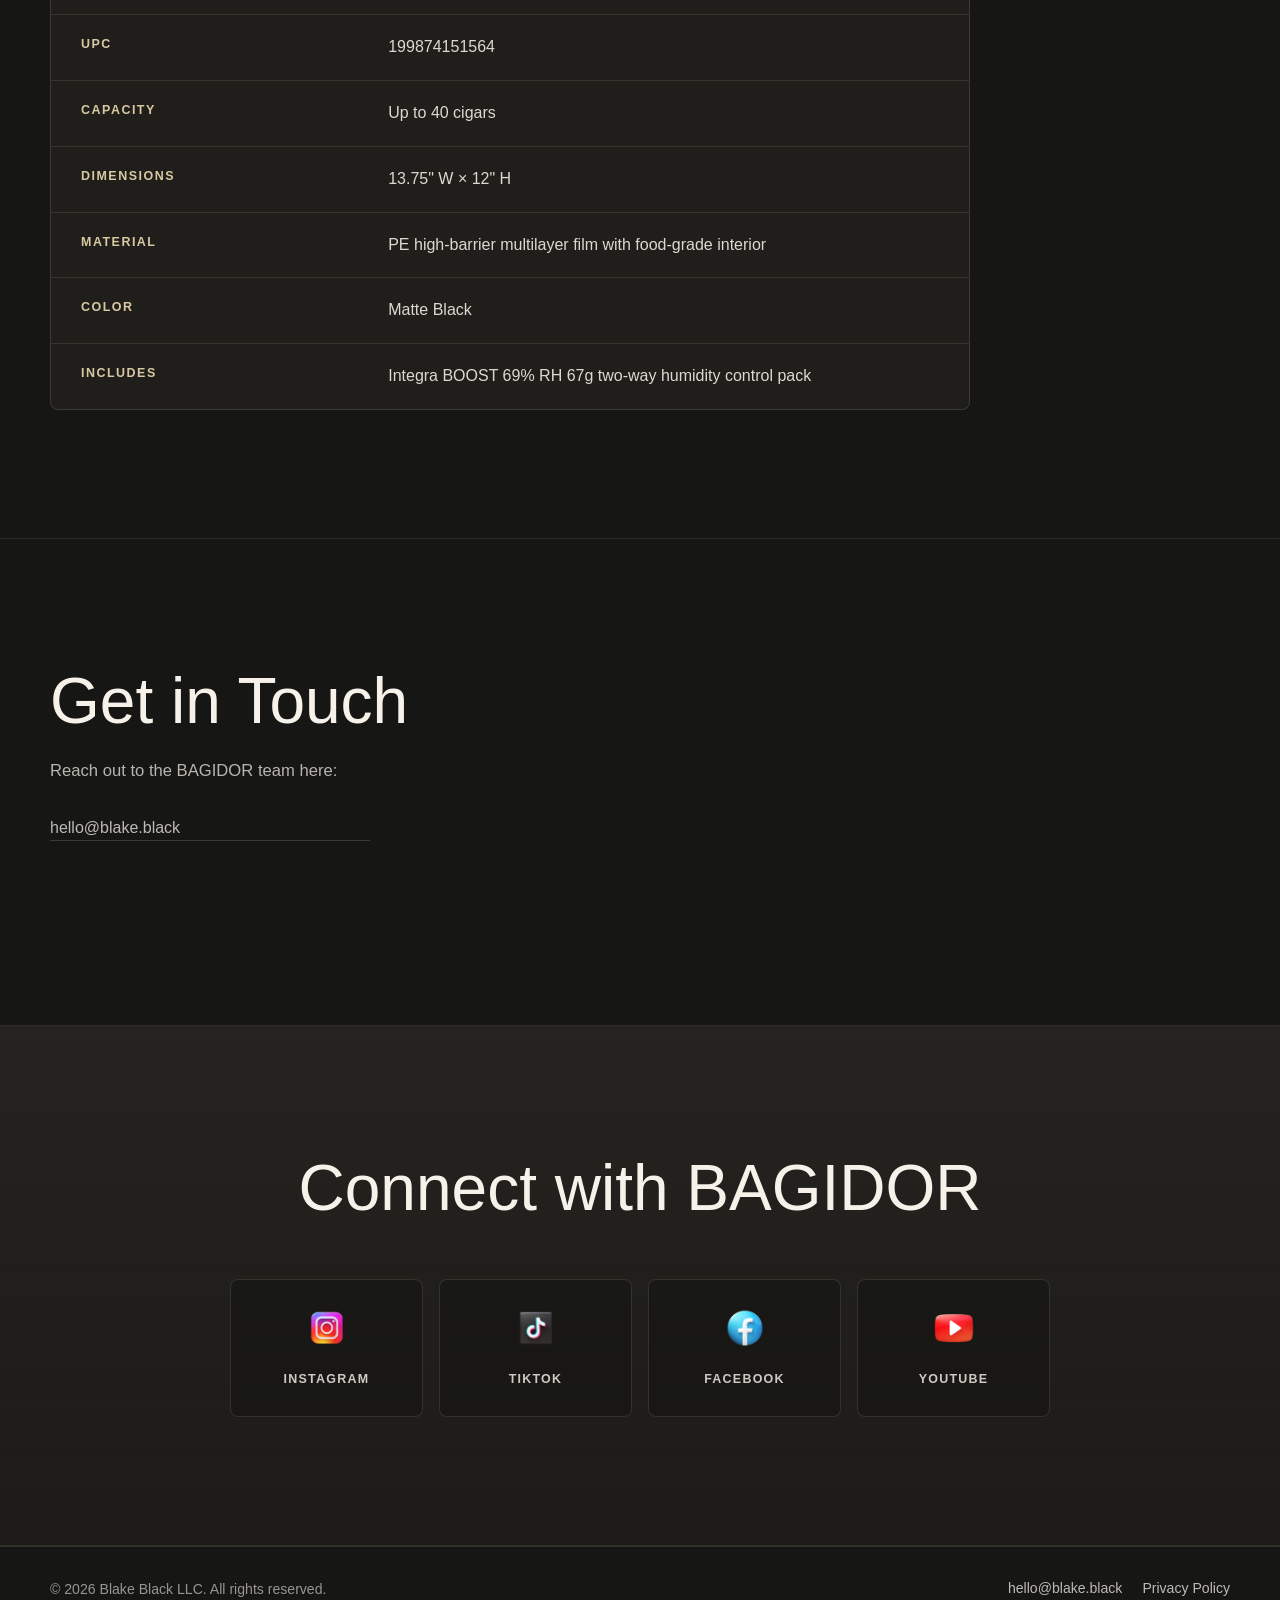
==== commit 36234264: "Simplify primary navigation" ====
--- a/index.html
+++ b/index.html
@@ -122,14 +122,40 @@
           {
             "@type": "Product",
             "@id": "https://www.blake.black/#product",
-            "name": "BAGIDOR",
+            "name": "BAGIDOR Portable Cigar Humidor Bag",
+            "url": "https://blake.black/",
+            "image": "https://blake.black/images/bagidor-front.jpeg",
+            "description": "BAGIDOR is a portable cigar humidor bag designed for humidity-controlled cigar storage at home or while traveling. It features a PE high-barrier multilayer film with a food-grade interior, holds up to 40 cigars, and includes an Integra BOOST 69% RH 67g two-way humidity control pack.",
             "brand": {
-              "@id": "https://www.blake.black/#brand"
+              "@type": "Brand",
+              "name": "BAGIDOR"
             },
-            "category": "Cigar humidification bag",
-            "description": "A premium portable cigar humidor bag system designed for low-maintenance cigar storage at home, at the lounge, or on the go.",
-            "image": "https://www.blake.black/images/bar.jpeg",
-            "url": "https://www.blake.black/"
+            "gtin12": "199874151564",
+            "category": "Portable Cigar Humidor",
+            "color": "Matte Black",
+            "material": "PE high-barrier multilayer film with food-grade interior",
+            "width": {
+              "@type": "QuantitativeValue",
+              "value": 13.75,
+              "unitCode": "INH"
+            },
+            "height": {
+              "@type": "QuantitativeValue",
+              "value": 12,
+              "unitCode": "INH"
+            },
+            "additionalProperty": [
+              {
+                "@type": "PropertyValue",
+                "name": "Capacity",
+                "value": "Up to 40 cigars"
+              },
+              {
+                "@type": "PropertyValue",
+                "name": "Included Humidity Control",
+                "value": "Integra BOOST 69% RH 67g two-way humidity control pack"
+              }
+            ]
           }
         ]
       }
@@ -150,16 +176,12 @@
           <span class="sr-only">Toggle navigation</span>
         </button>
         <ul class="primary-nav" id="primary-nav" data-primary-nav>
-          <li><a href="#amazon">Amazon</a></li>
-          <li><a href="#meet">Meet</a></li>
           <li><a href="#reviews">Reviews</a></li>
           <li><a href="#boost">BOOST</a></li>
           <li><a href="#getting-started">Getting Started</a></li>
-          <li><a href="#why">Benefits</a></li>
           <li><a href="#uses">Uses</a></li>
           <li><a href="#get-your-bagidor">Get Yours</a></li>
           <li><a href="#faqs">Questions</a></li>
-          <li><a href="#specifications">Specifications</a></li>
           <li><a href="#contact">Email</a></li>
           <li><a href="#join-us">Social</a></li>
         </ul>
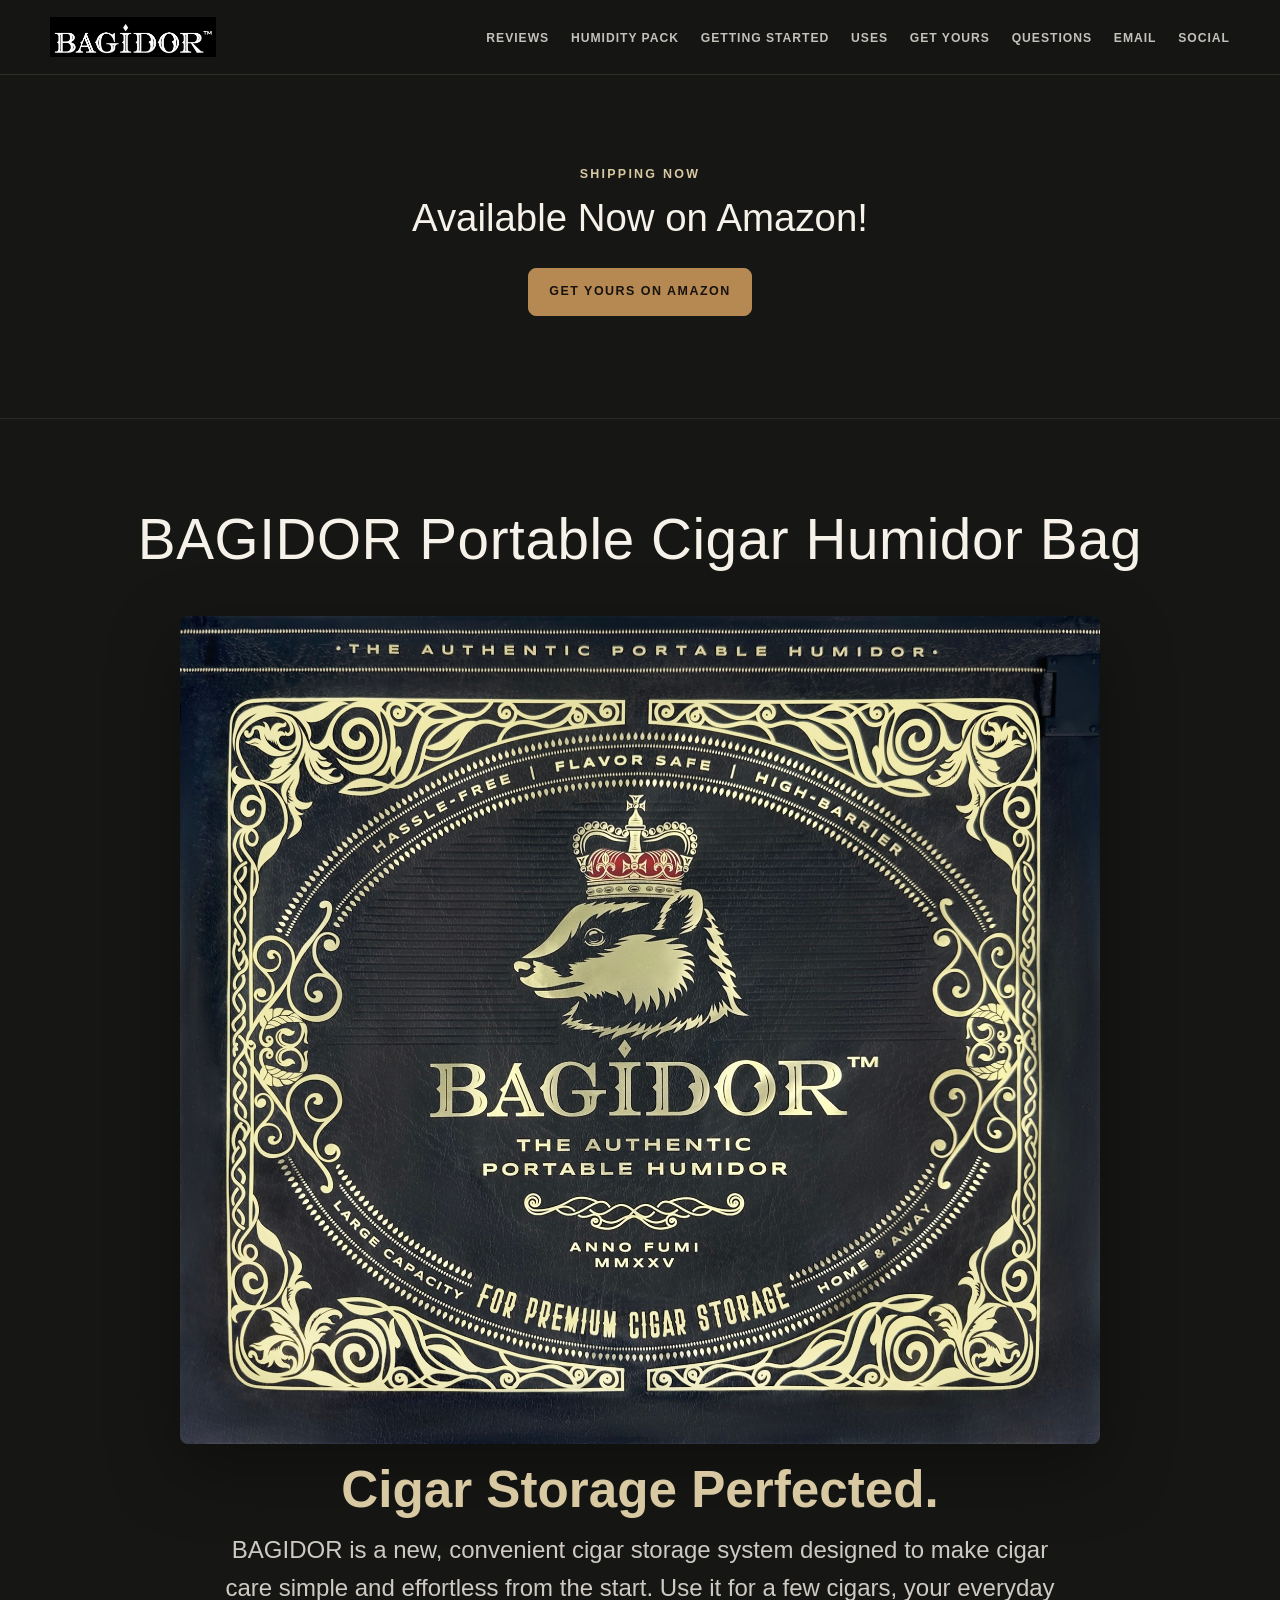
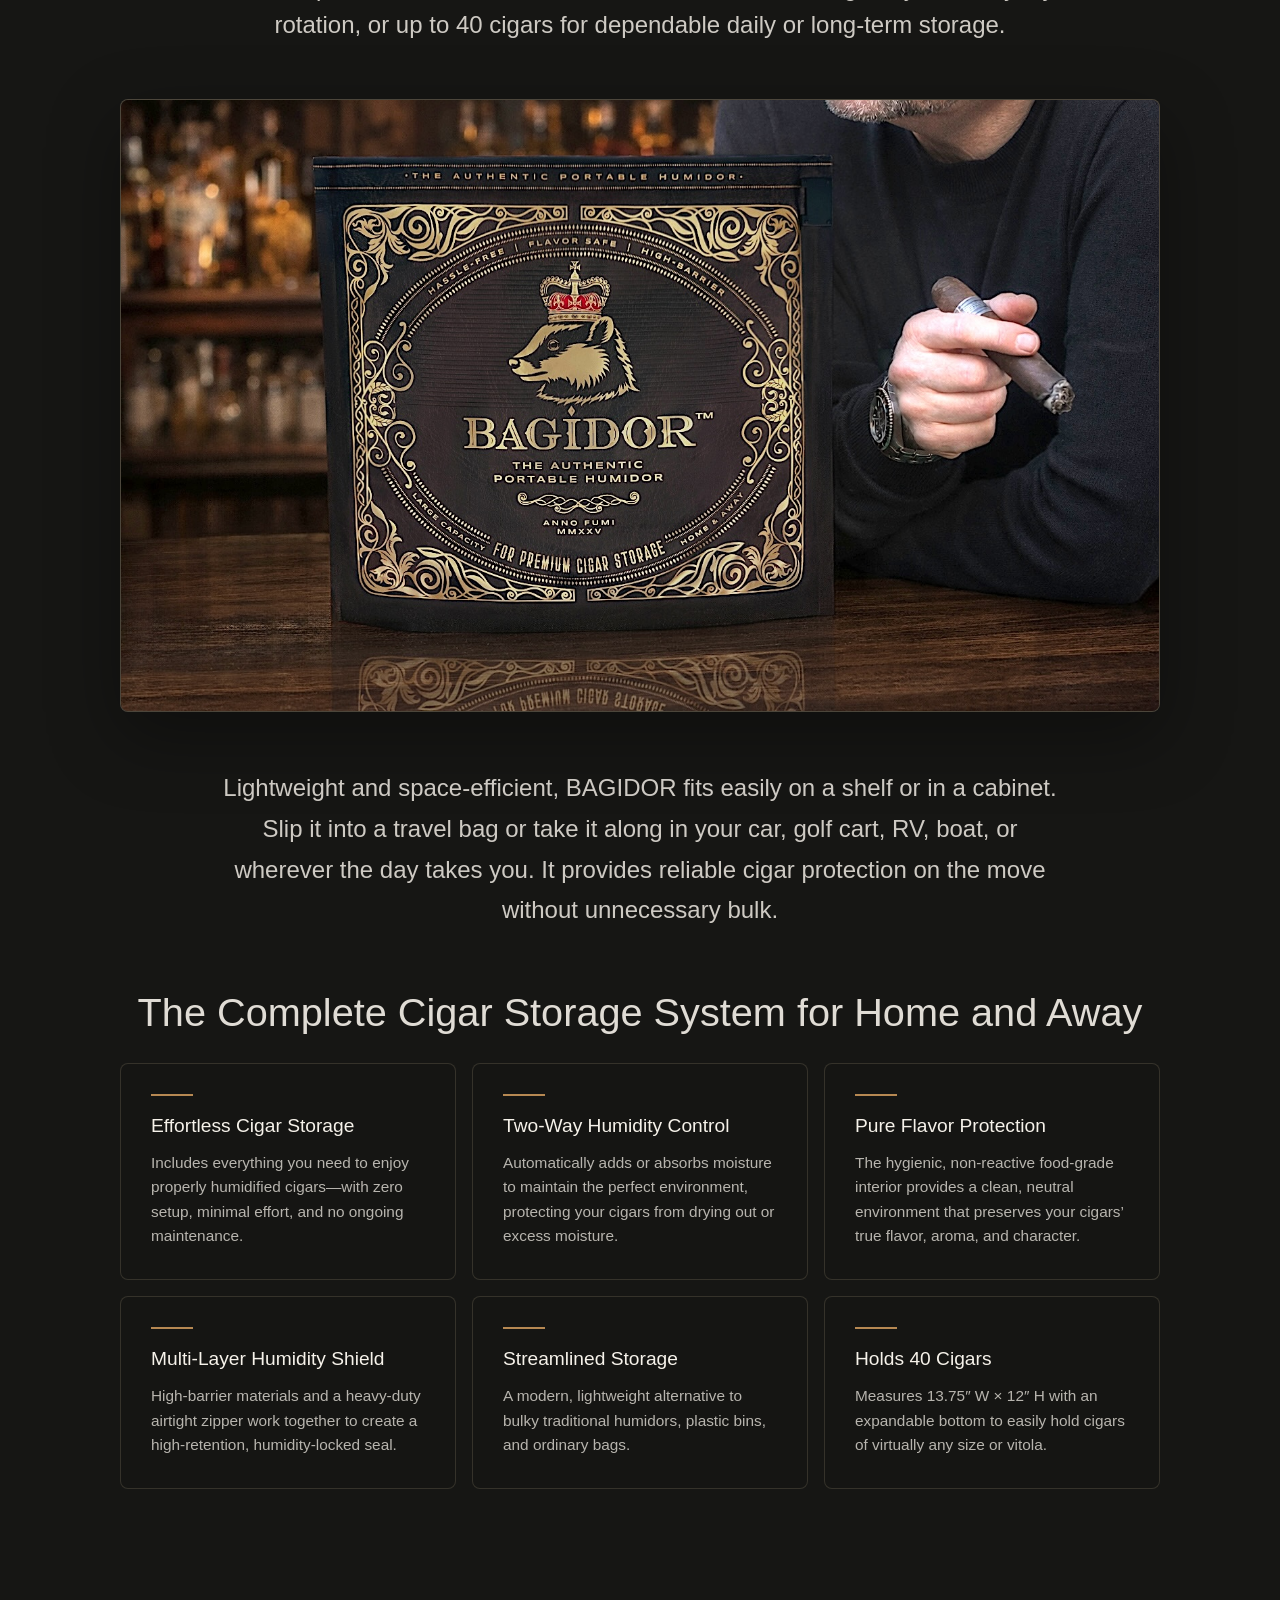
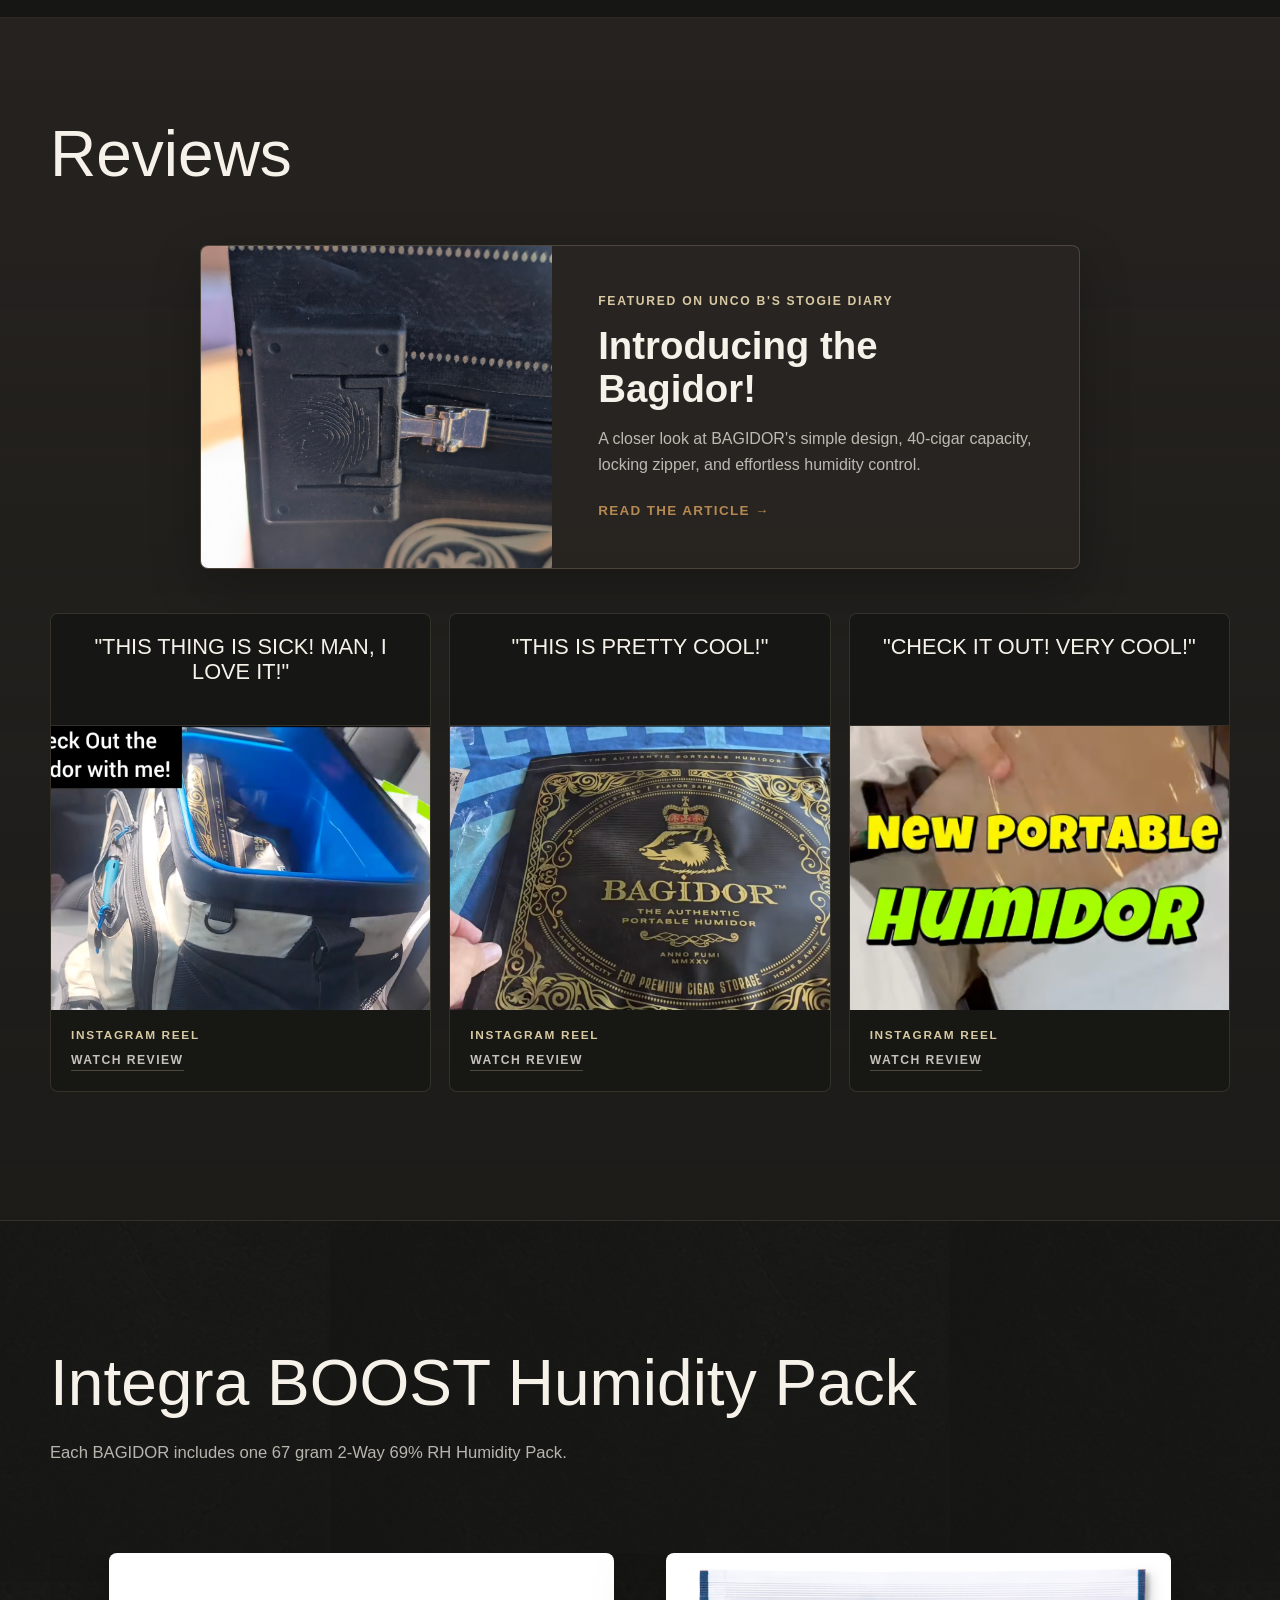
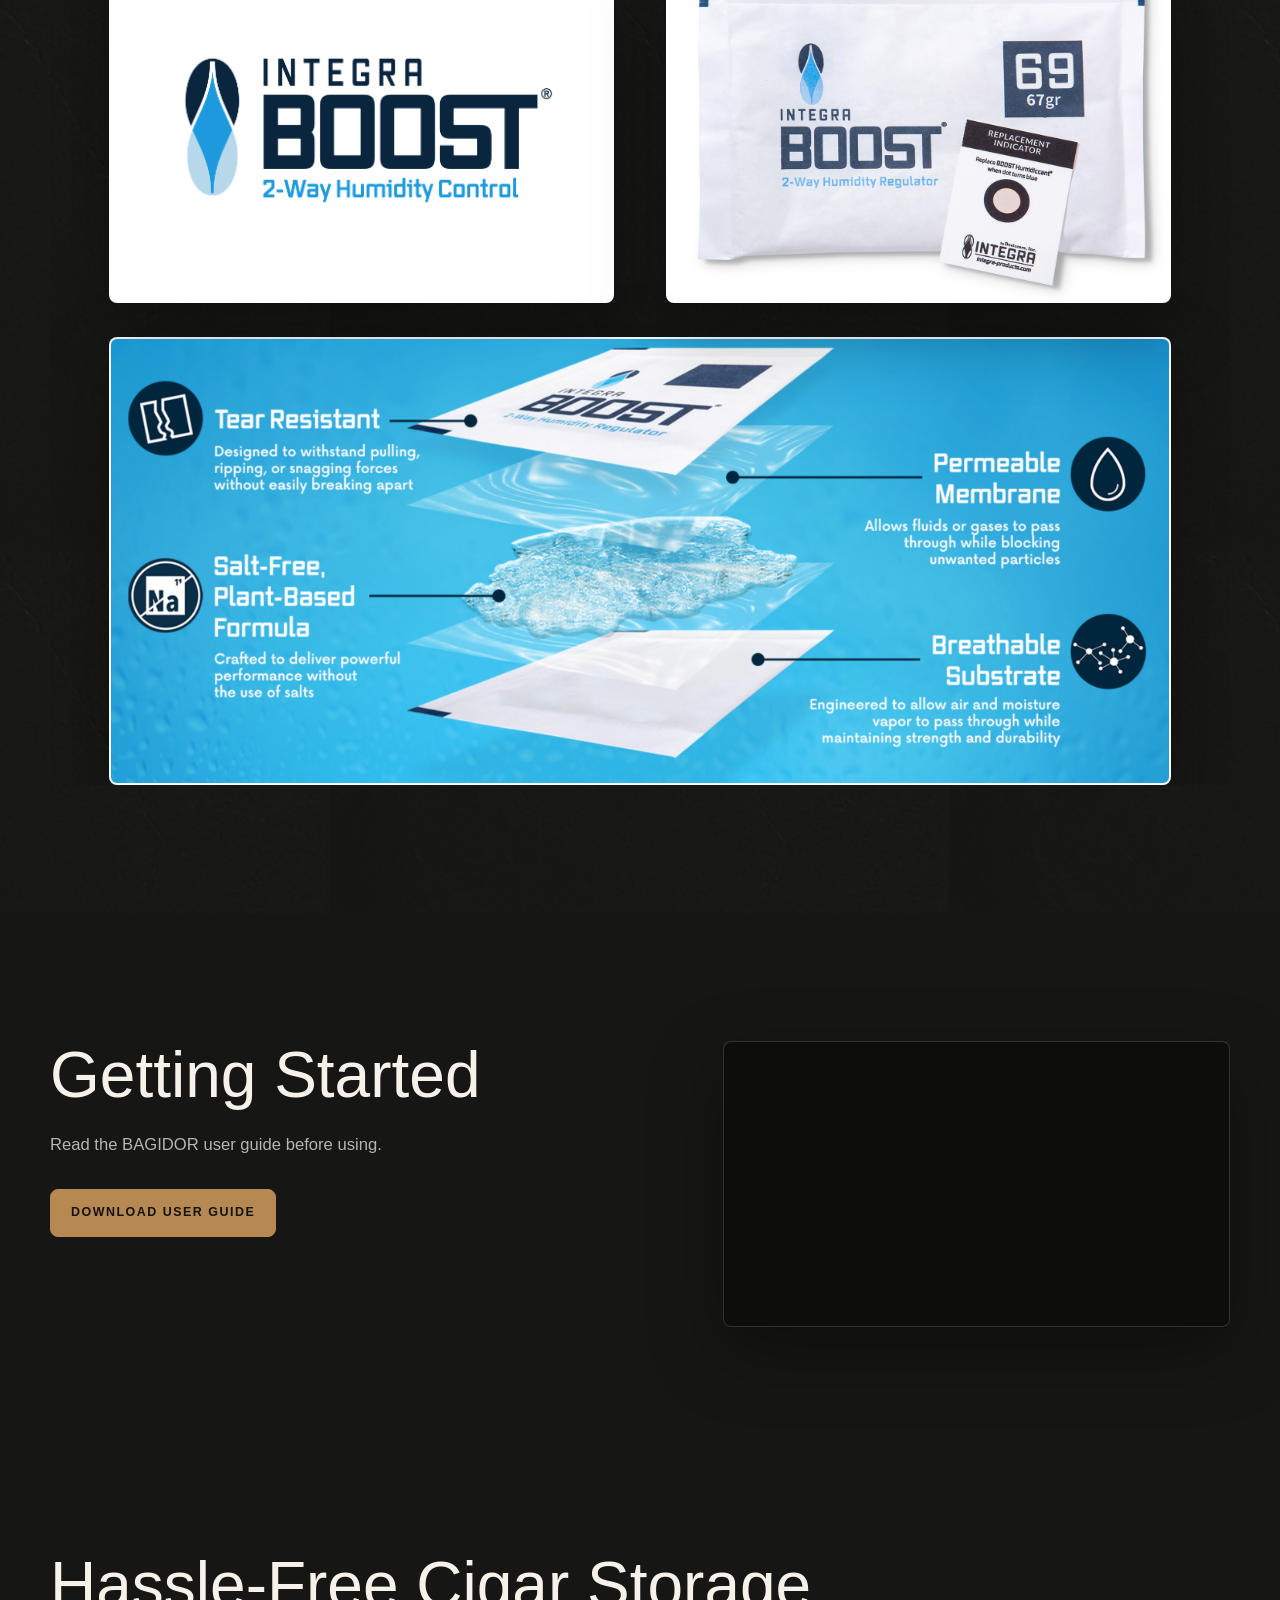
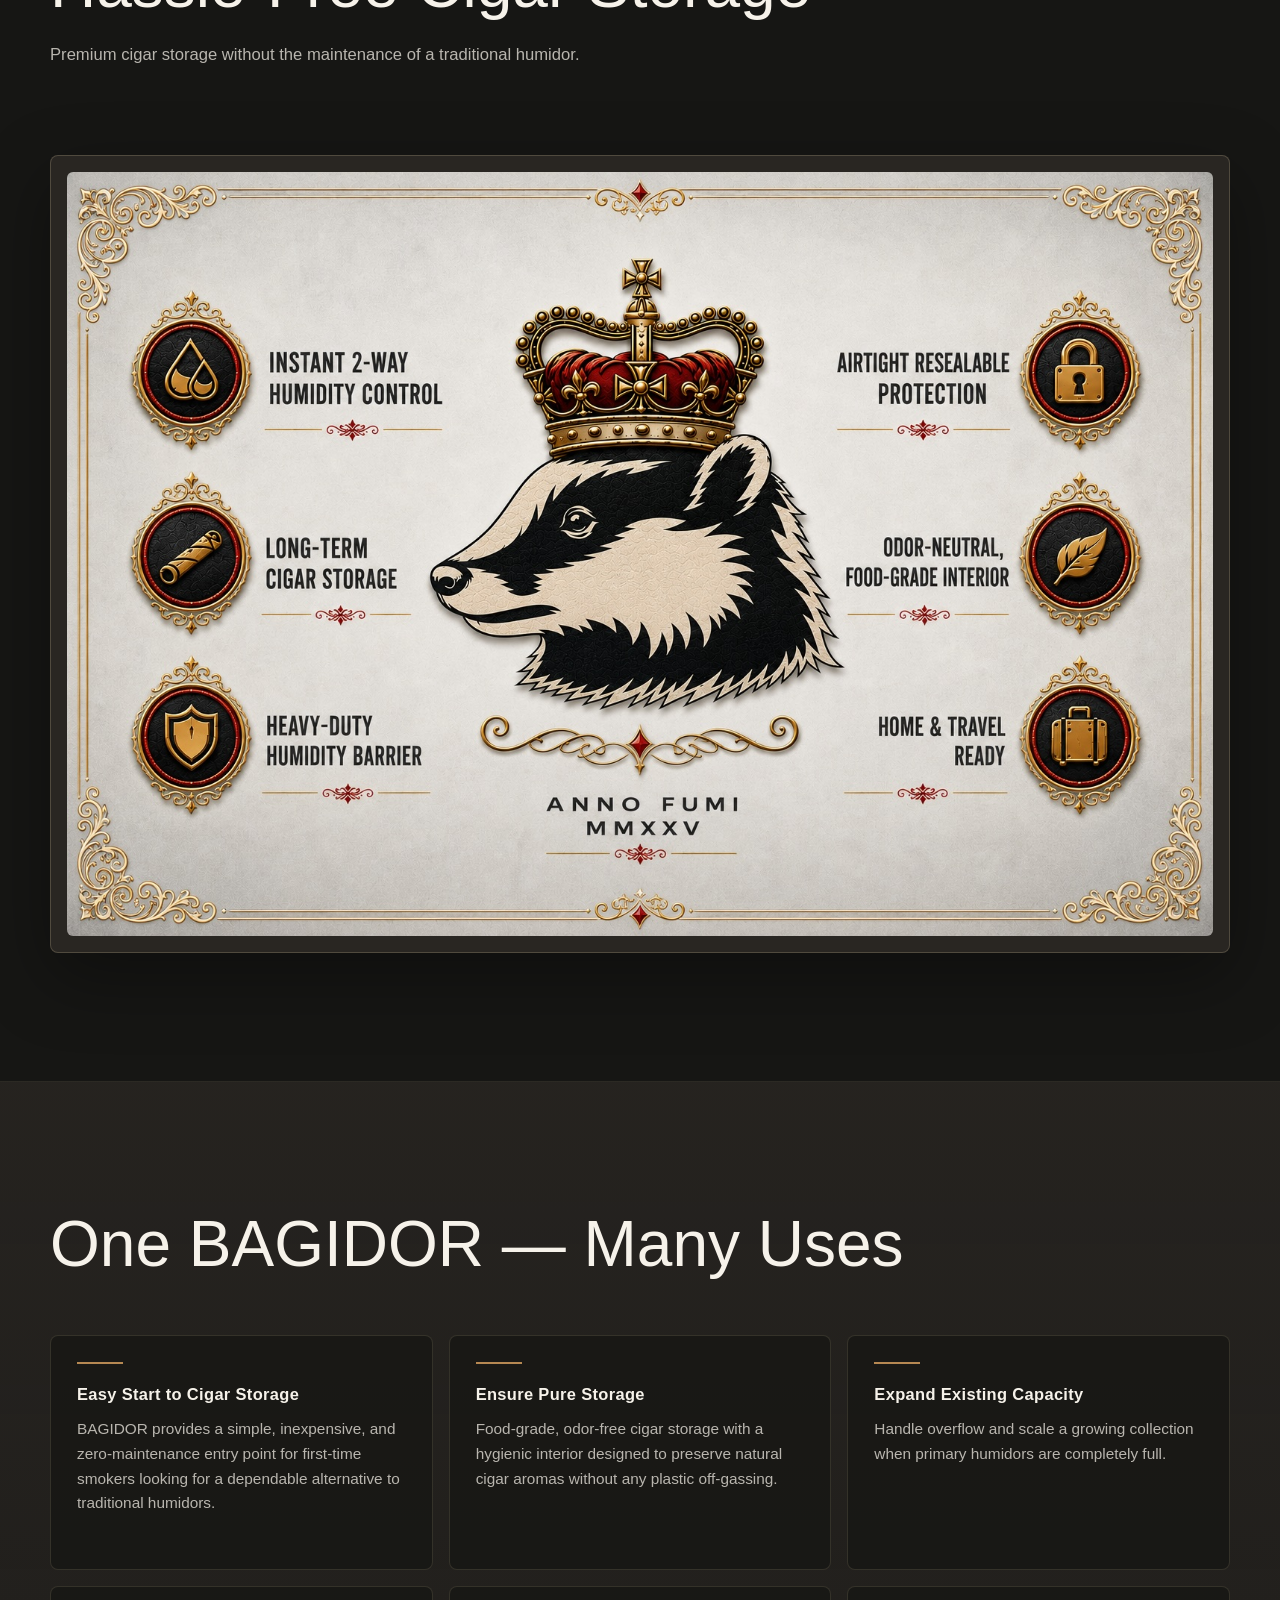
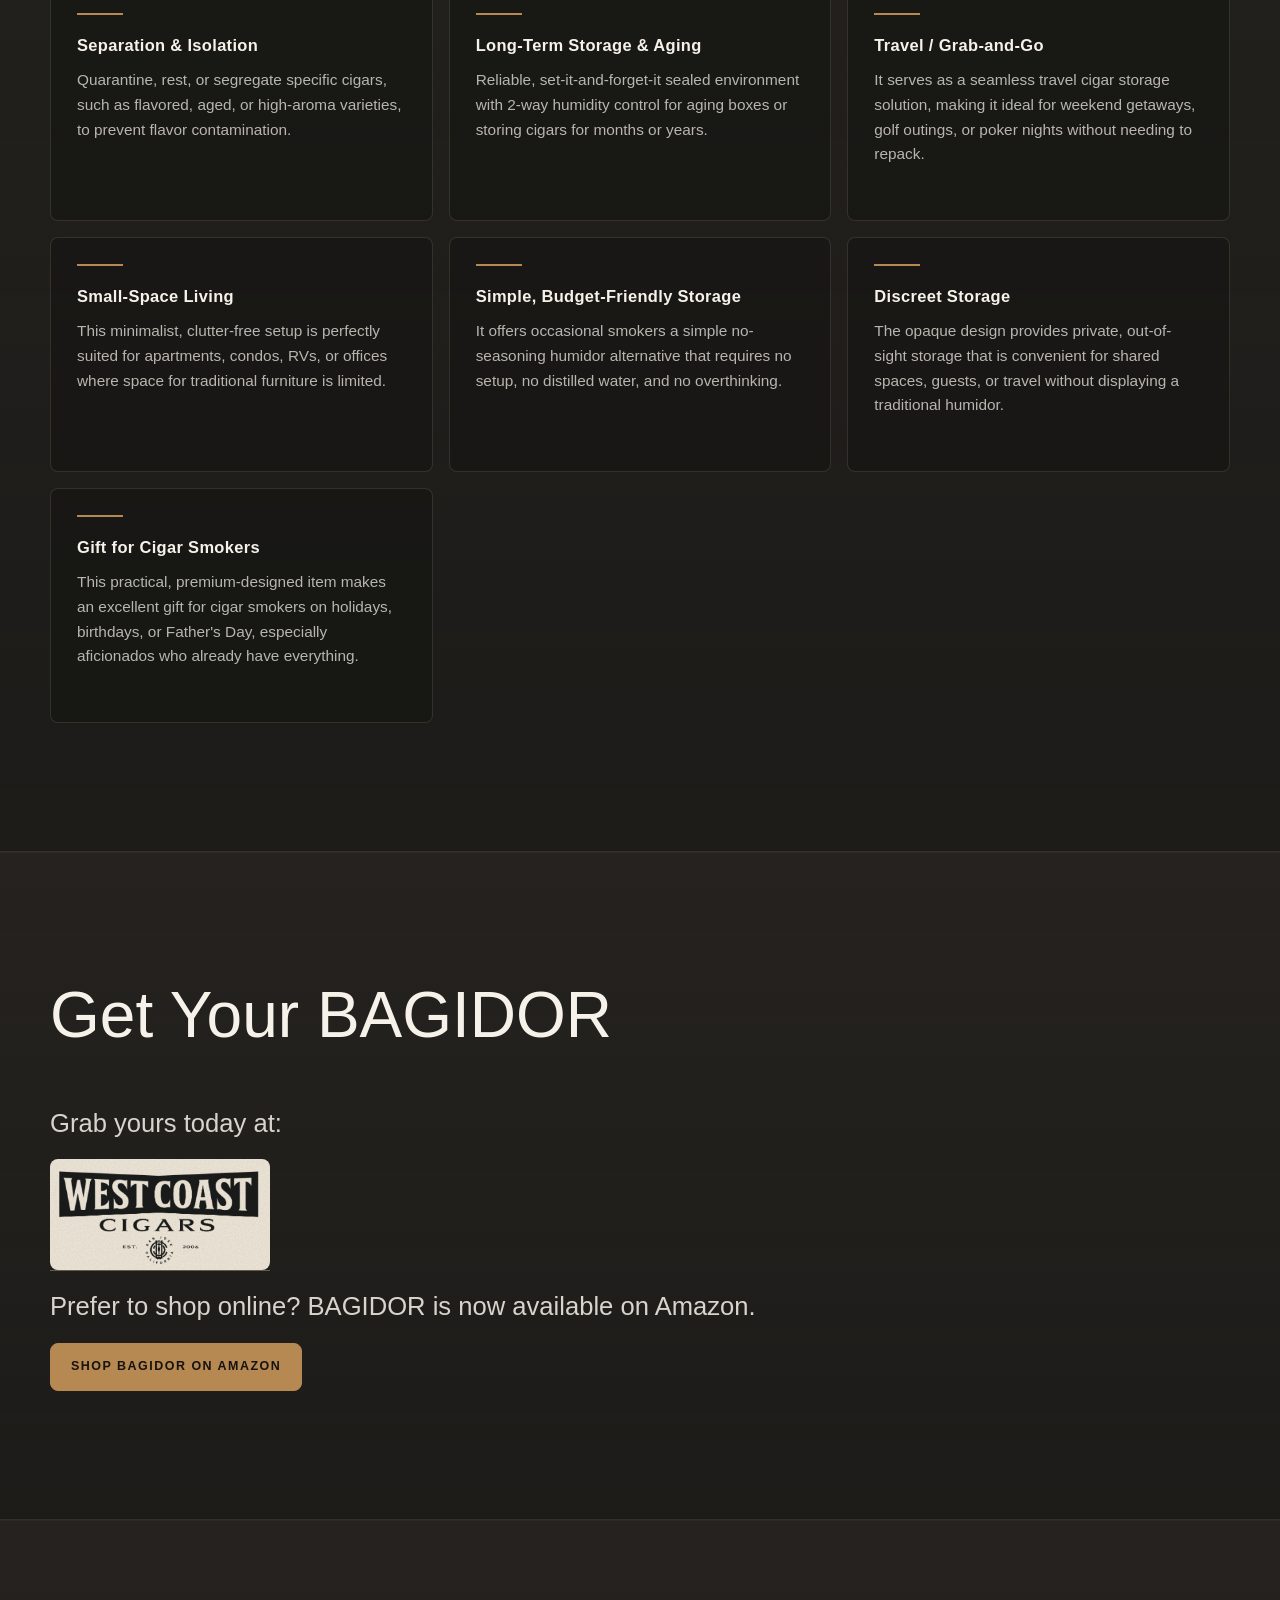
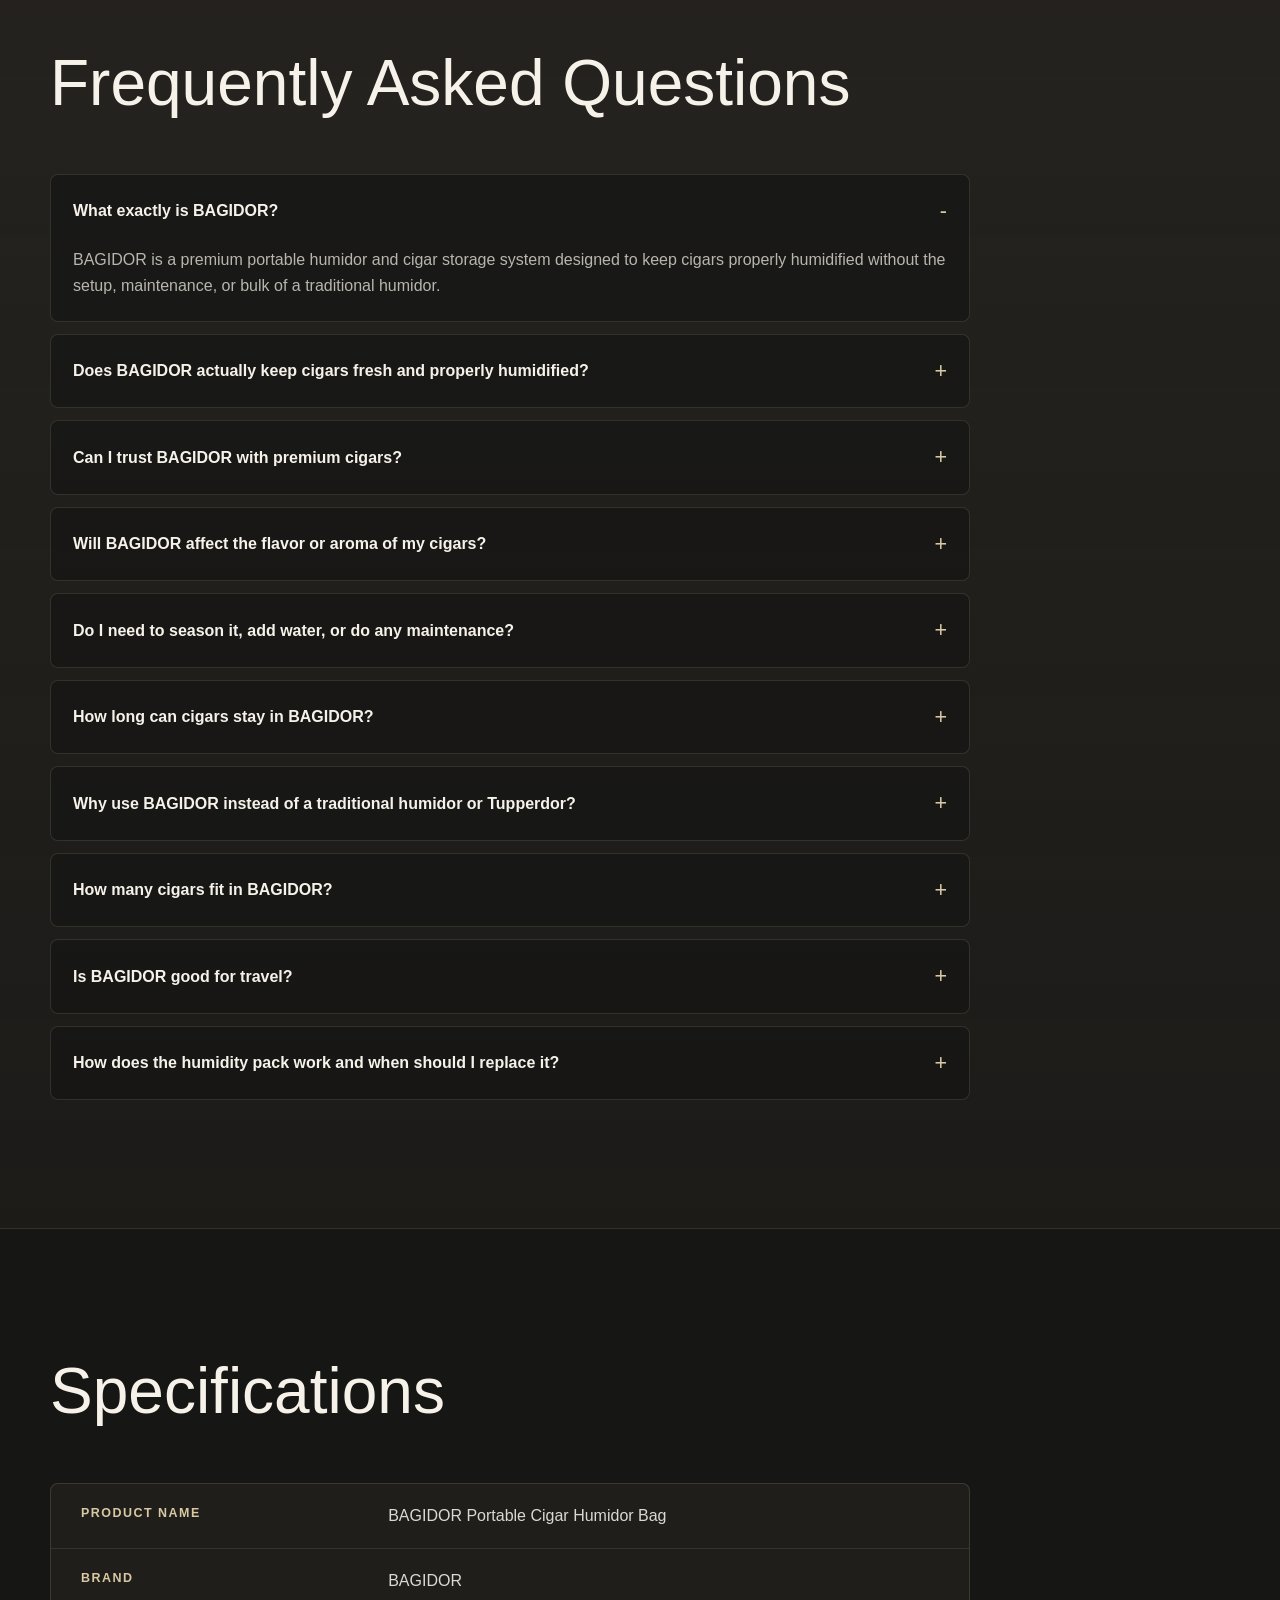
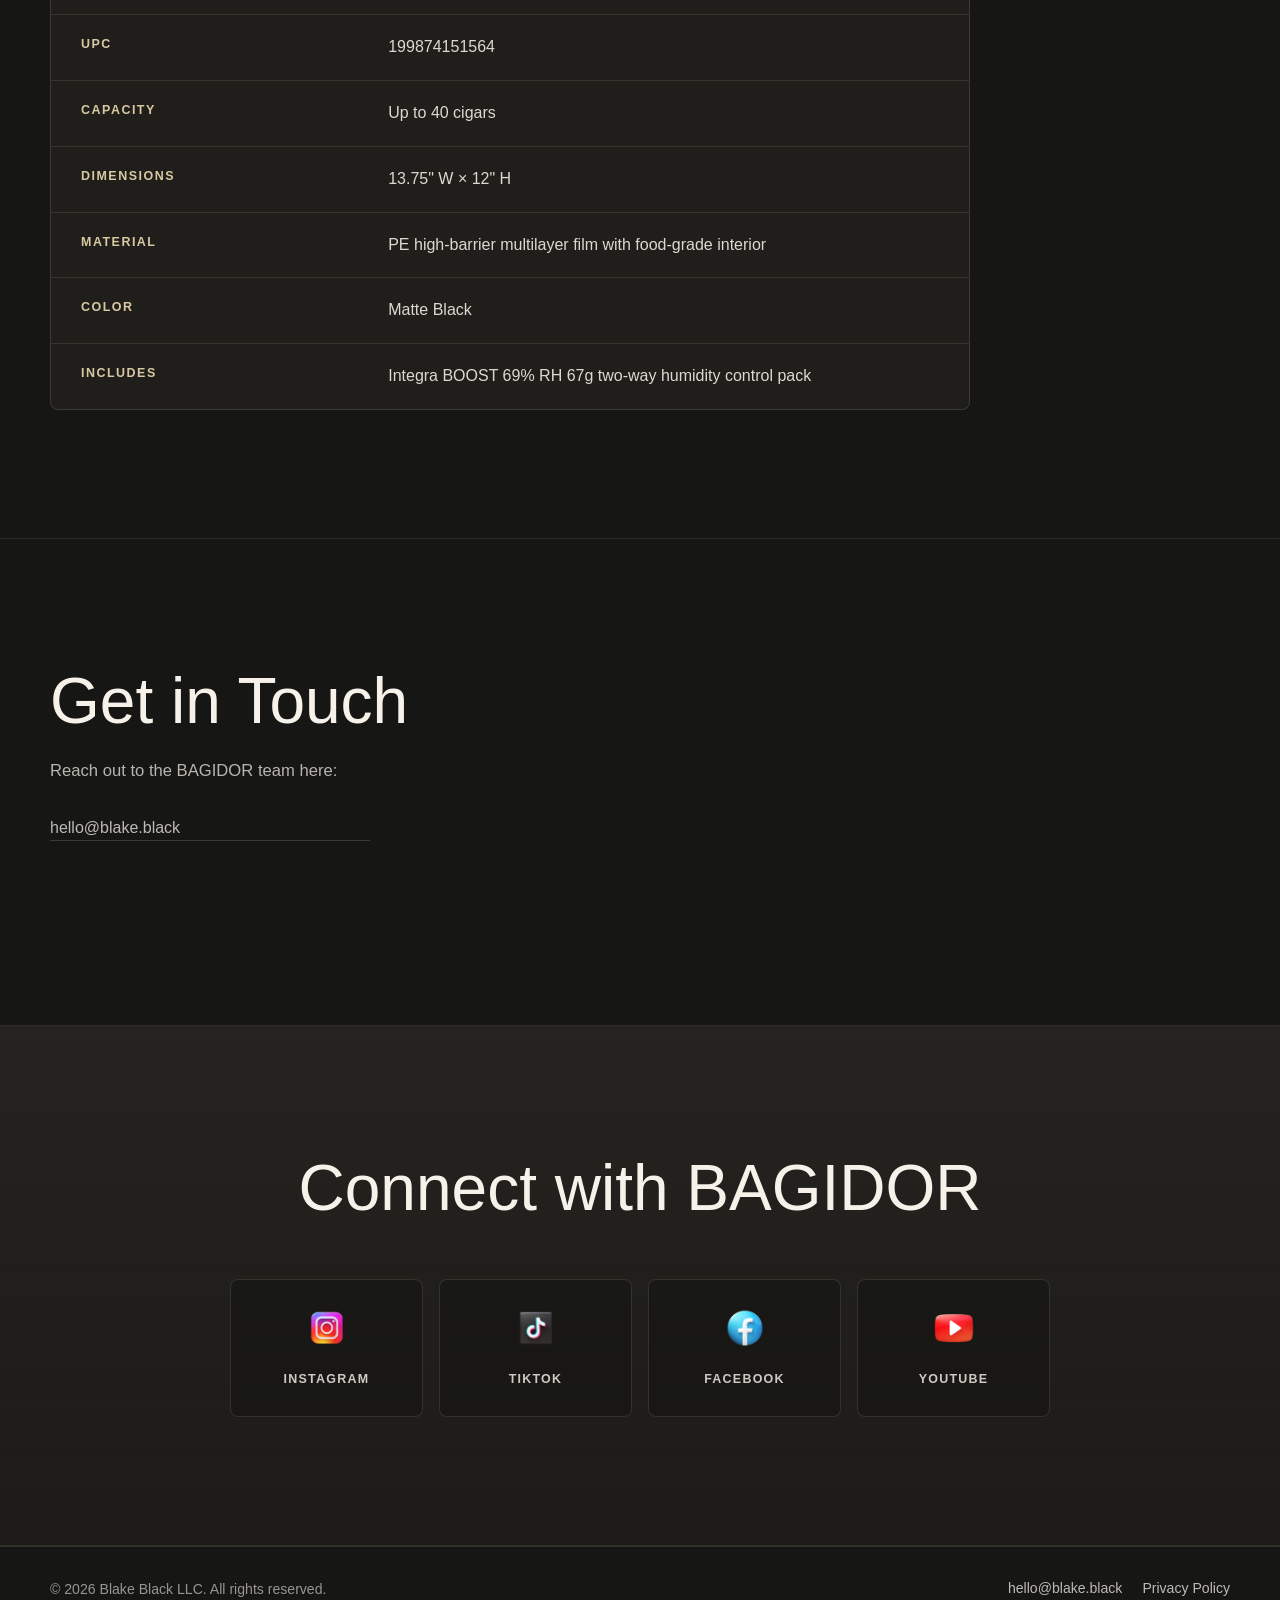
==== commit 2591eaa4: "Rename humidity pack navigation item" ====
--- a/index.html
+++ b/index.html
@@ -90,12 +90,12 @@
         "@graph": [
           {
             "@type": "Organization",
-            "@id": "https://www.blake.black/#organization",
+            "@id": "https://blake.black/#organization",
             "name": "Blake Black LLC",
-            "url": "https://www.blake.black/",
+            "url": "https://blake.black/",
             "email": "hello@blake.black",
             "brand": {
-              "@id": "https://www.blake.black/#brand"
+              "@id": "https://blake.black/#brand"
             },
             "sameAs": [
               "https://www.instagram.com/bagidorhumidor",
@@ -106,22 +106,22 @@
           },
           {
             "@type": "Brand",
-            "@id": "https://www.blake.black/#brand",
+            "@id": "https://blake.black/#brand",
             "name": "BAGIDOR",
-            "url": "https://www.blake.black/"
+            "url": "https://blake.black/"
           },
           {
             "@type": "WebSite",
-            "@id": "https://www.blake.black/#website",
+            "@id": "https://blake.black/#website",
             "name": "BAGIDOR",
-            "url": "https://www.blake.black/",
+            "url": "https://blake.black/",
             "publisher": {
-              "@id": "https://www.blake.black/#organization"
+              "@id": "https://blake.black/#organization"
             }
           },
           {
             "@type": "Product",
-            "@id": "https://www.blake.black/#product",
+            "@id": "https://blake.black/#product",
             "name": "BAGIDOR Portable Cigar Humidor Bag",
             "url": "https://blake.black/",
             "image": "https://blake.black/images/bagidor-front.jpeg",
@@ -177,7 +177,7 @@
         </button>
         <ul class="primary-nav" id="primary-nav" data-primary-nav>
           <li><a href="#reviews">Reviews</a></li>
-          <li><a href="#boost">BOOST</a></li>
+          <li><a href="#boost">Humidity Pack</a></li>
           <li><a href="#getting-started">Getting Started</a></li>
           <li><a href="#uses">Uses</a></li>
           <li><a href="#get-your-bagidor">Get Yours</a></li>
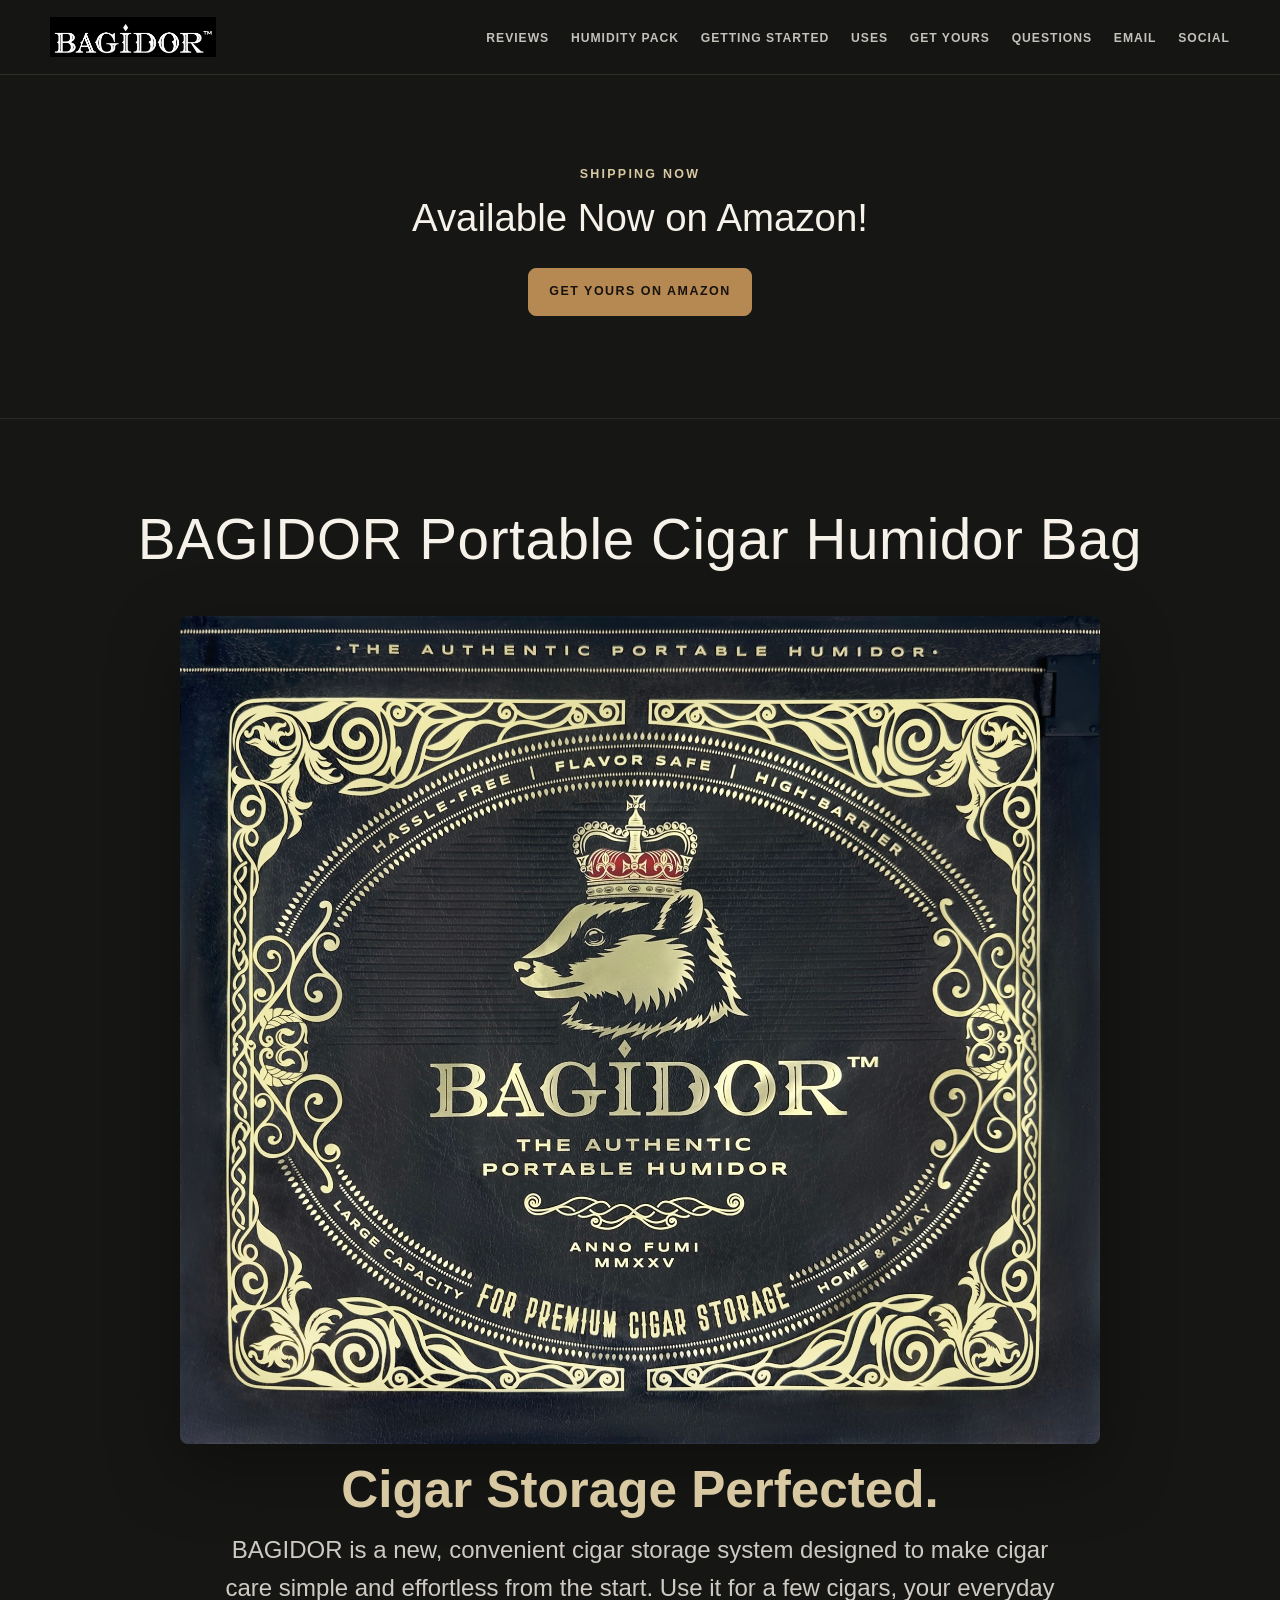
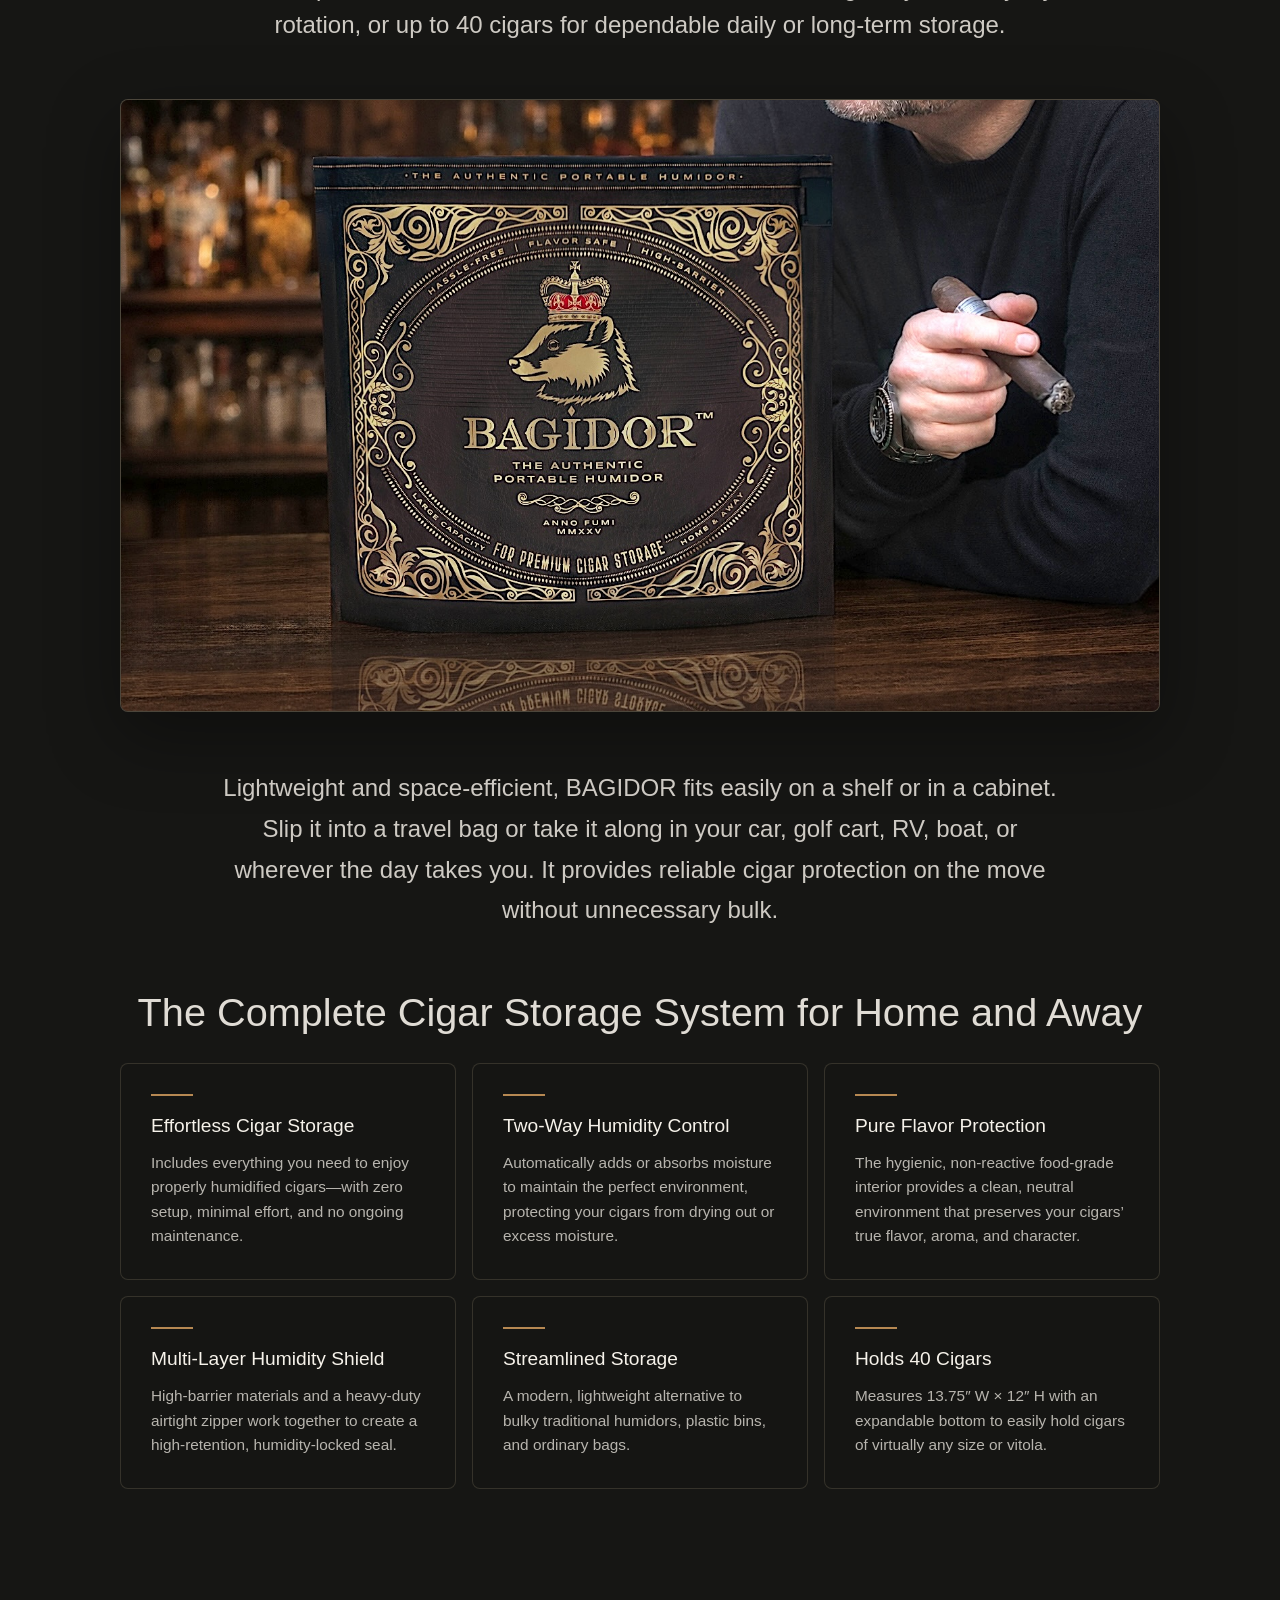
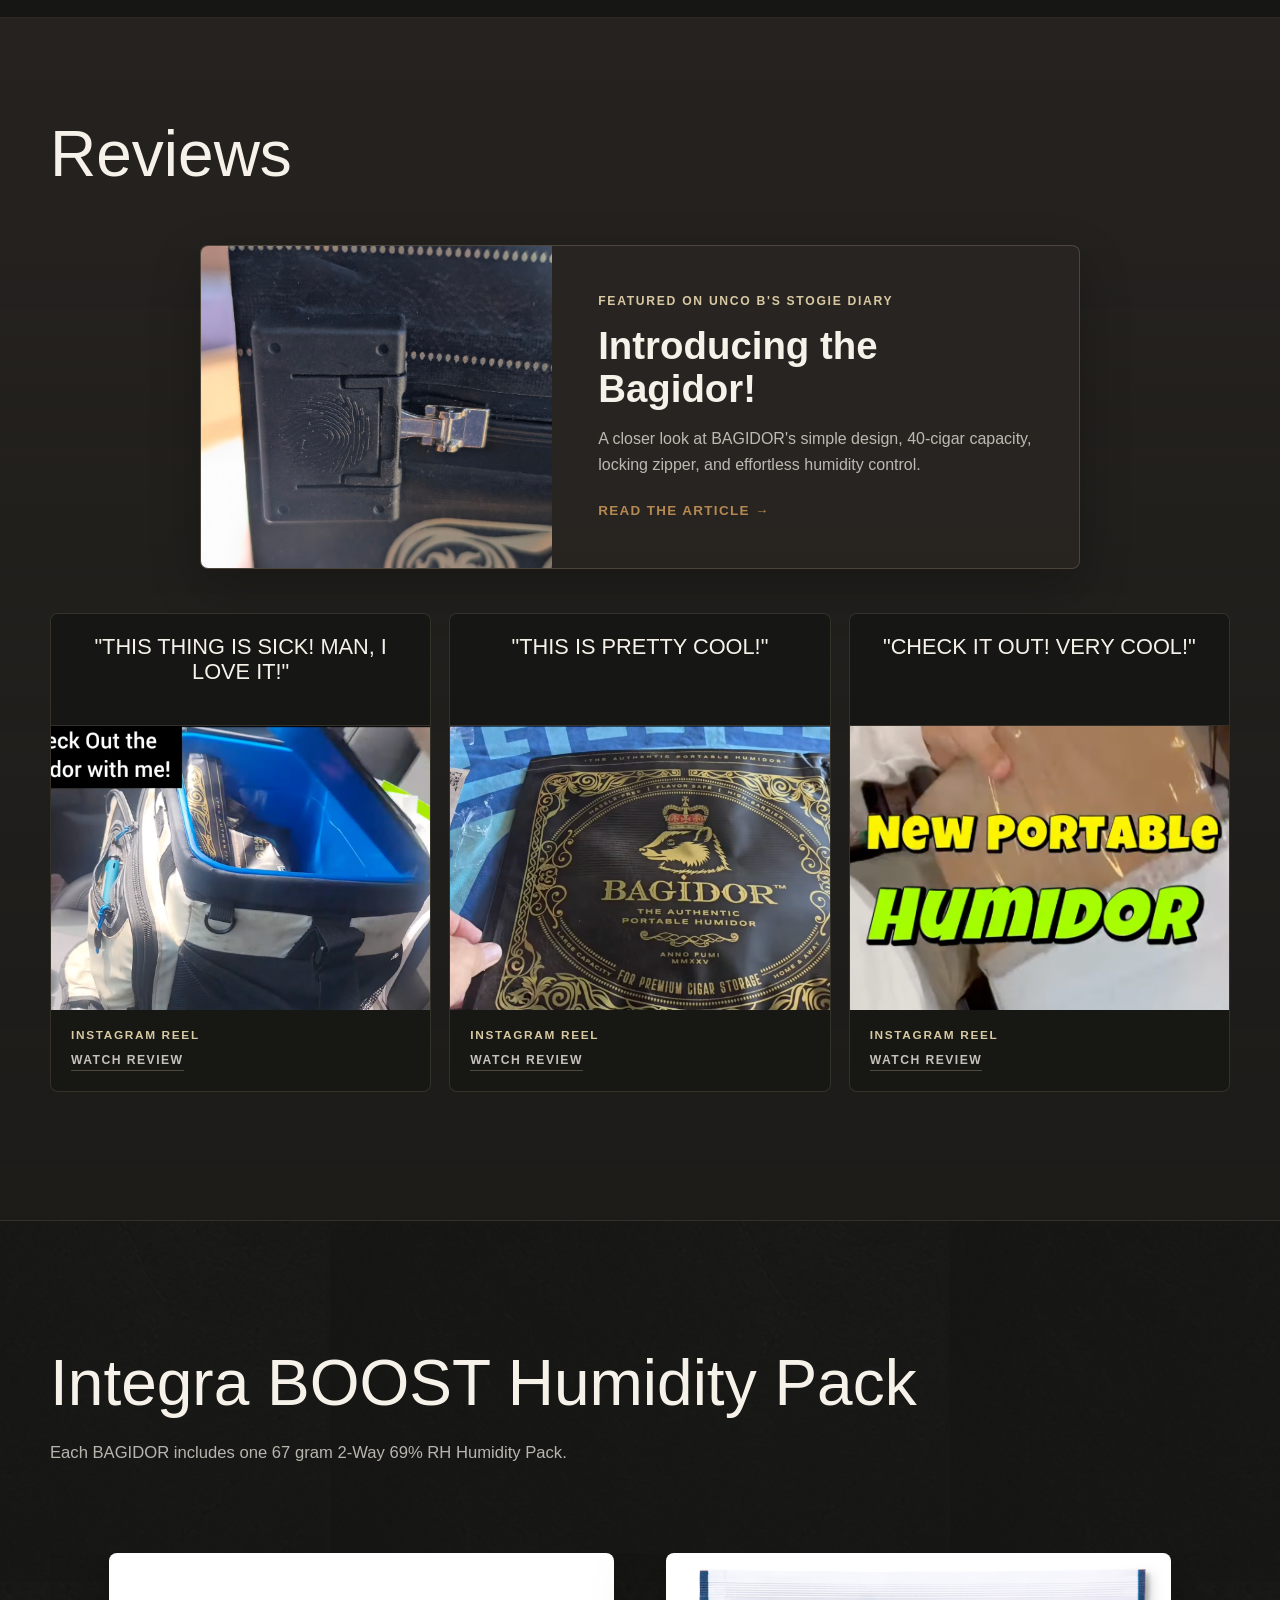
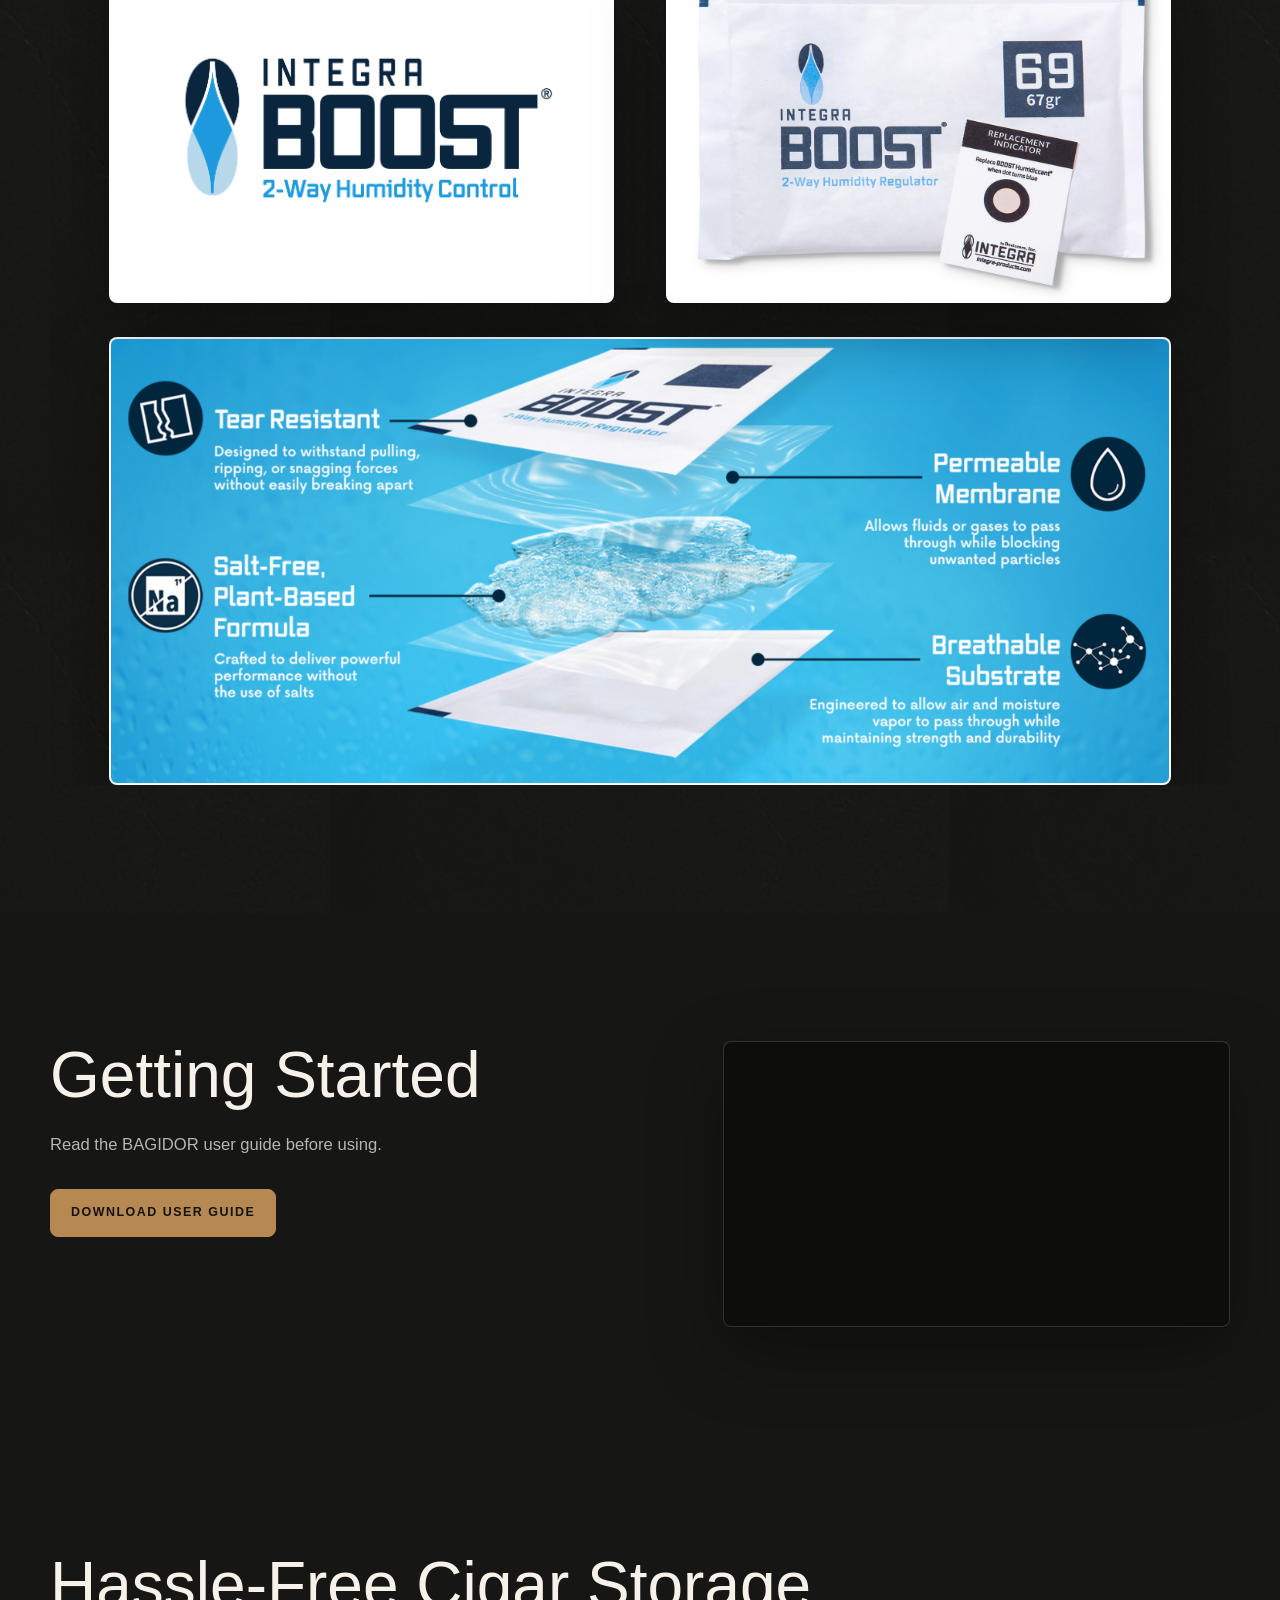
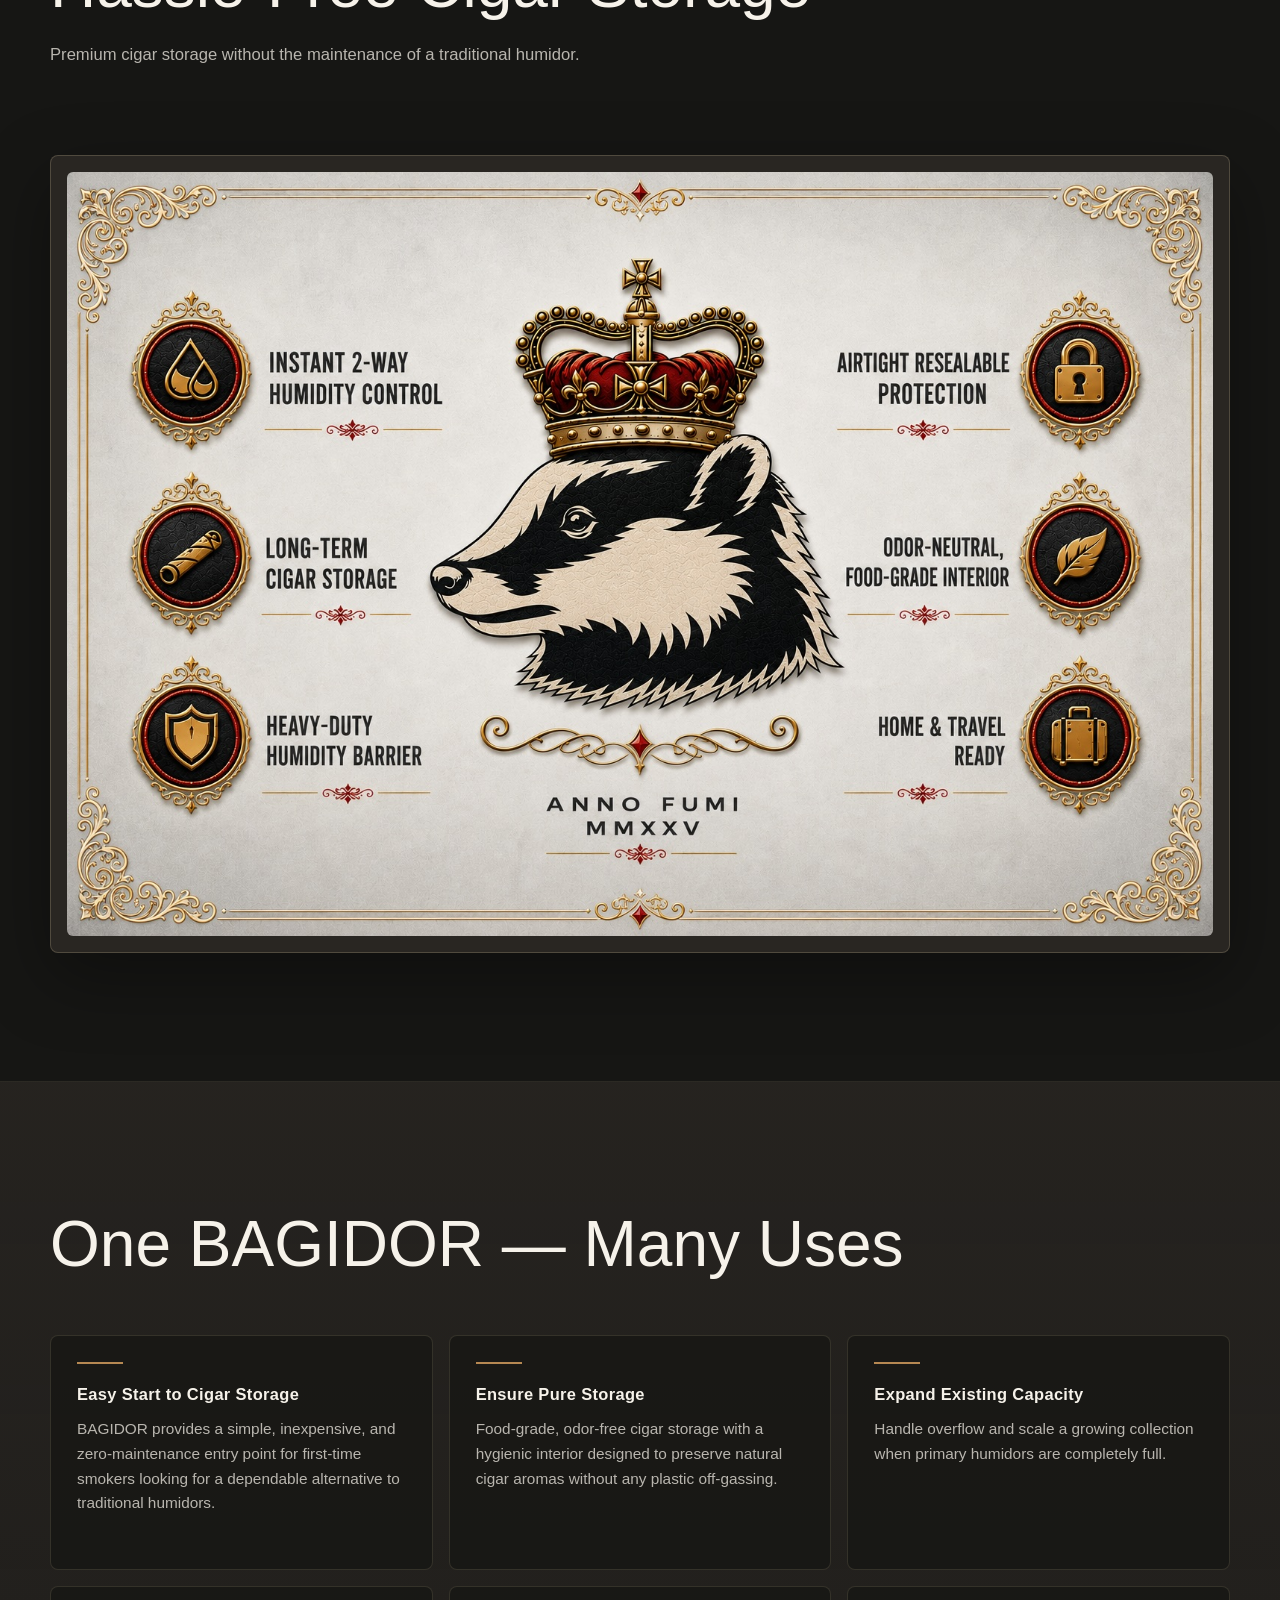
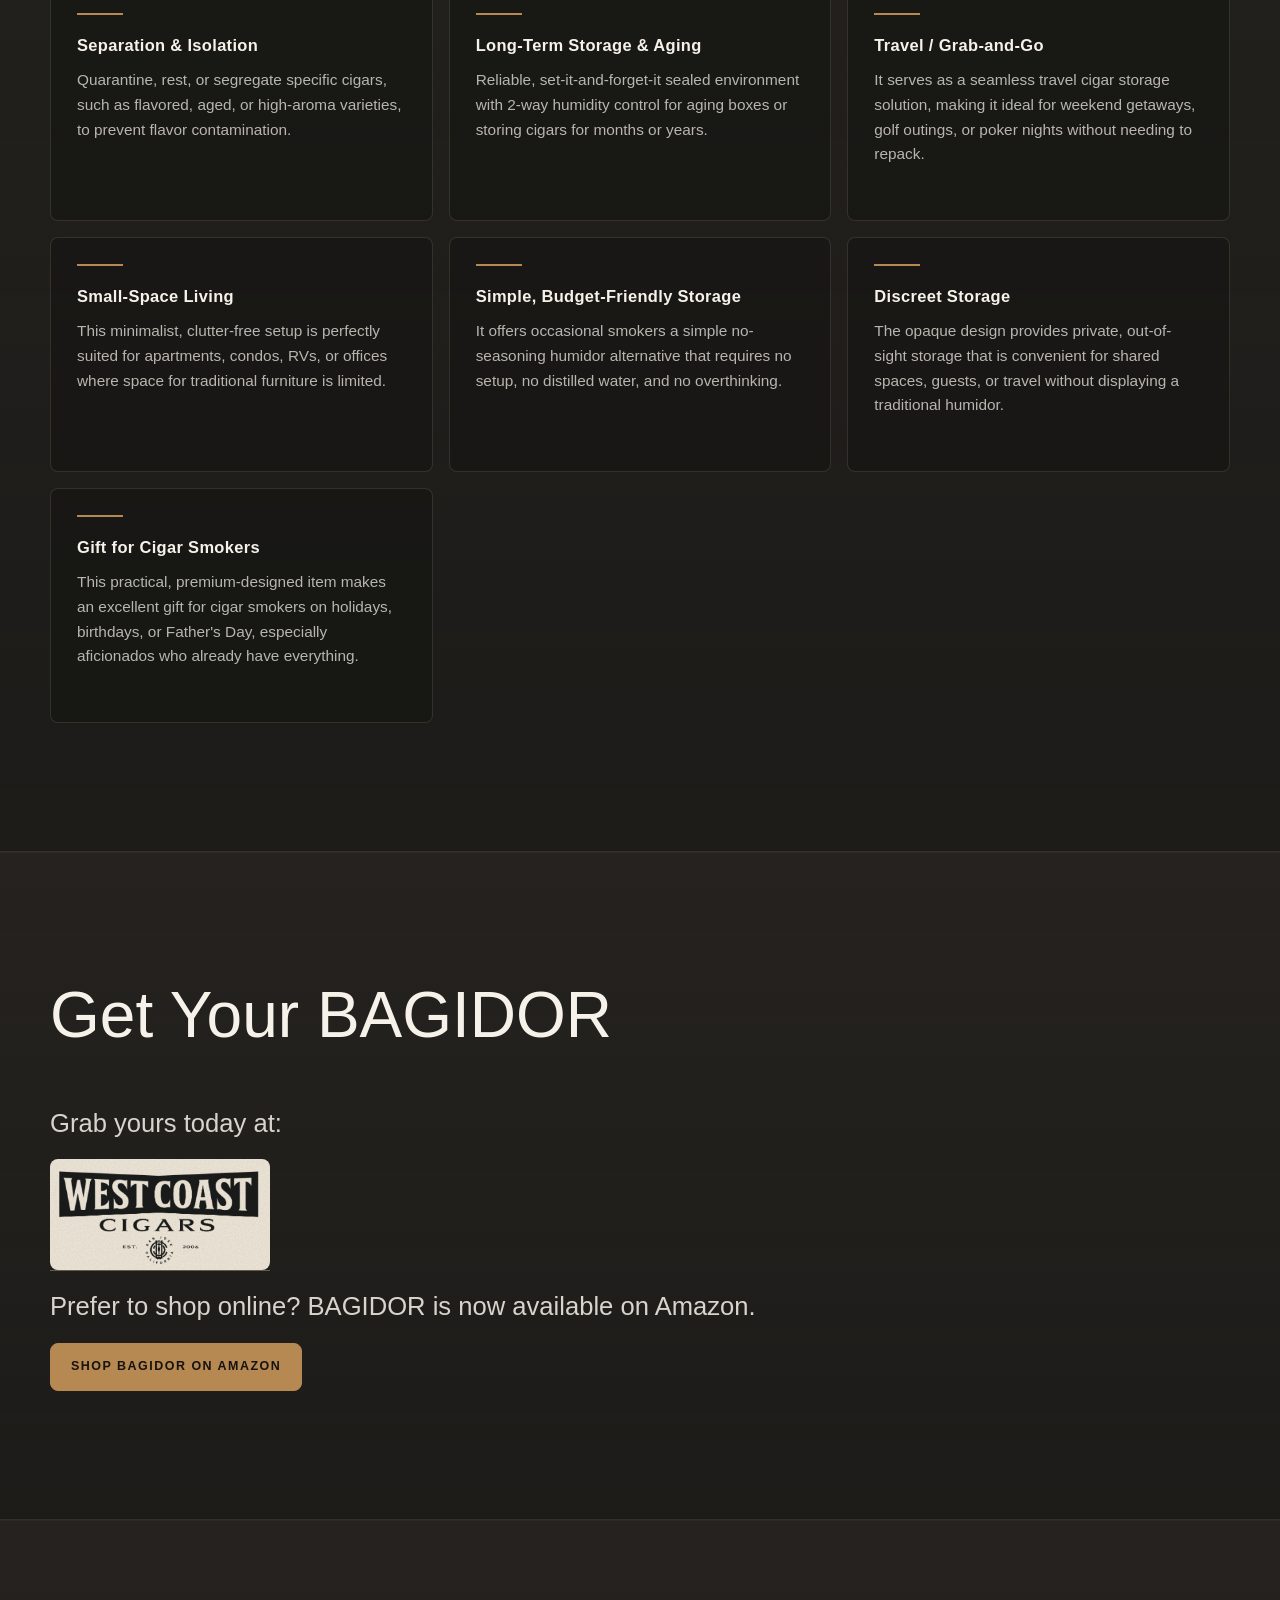
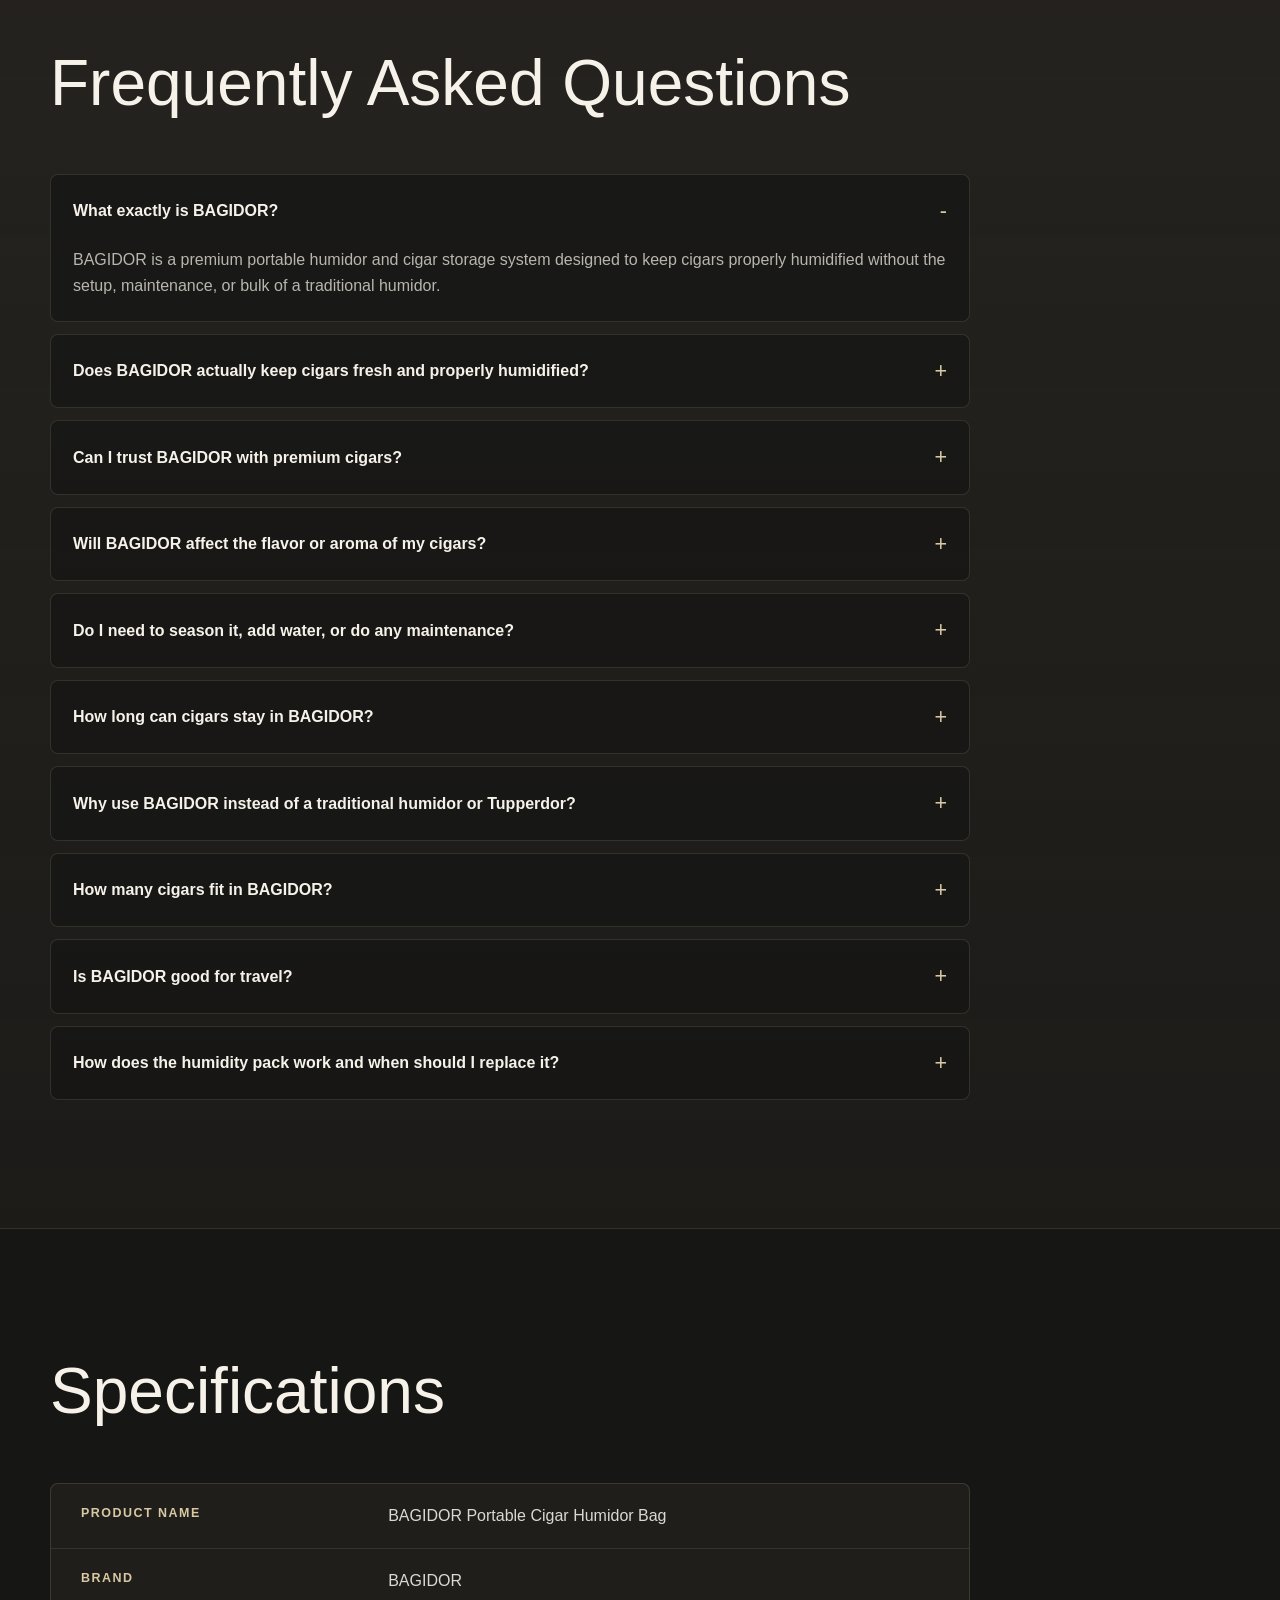
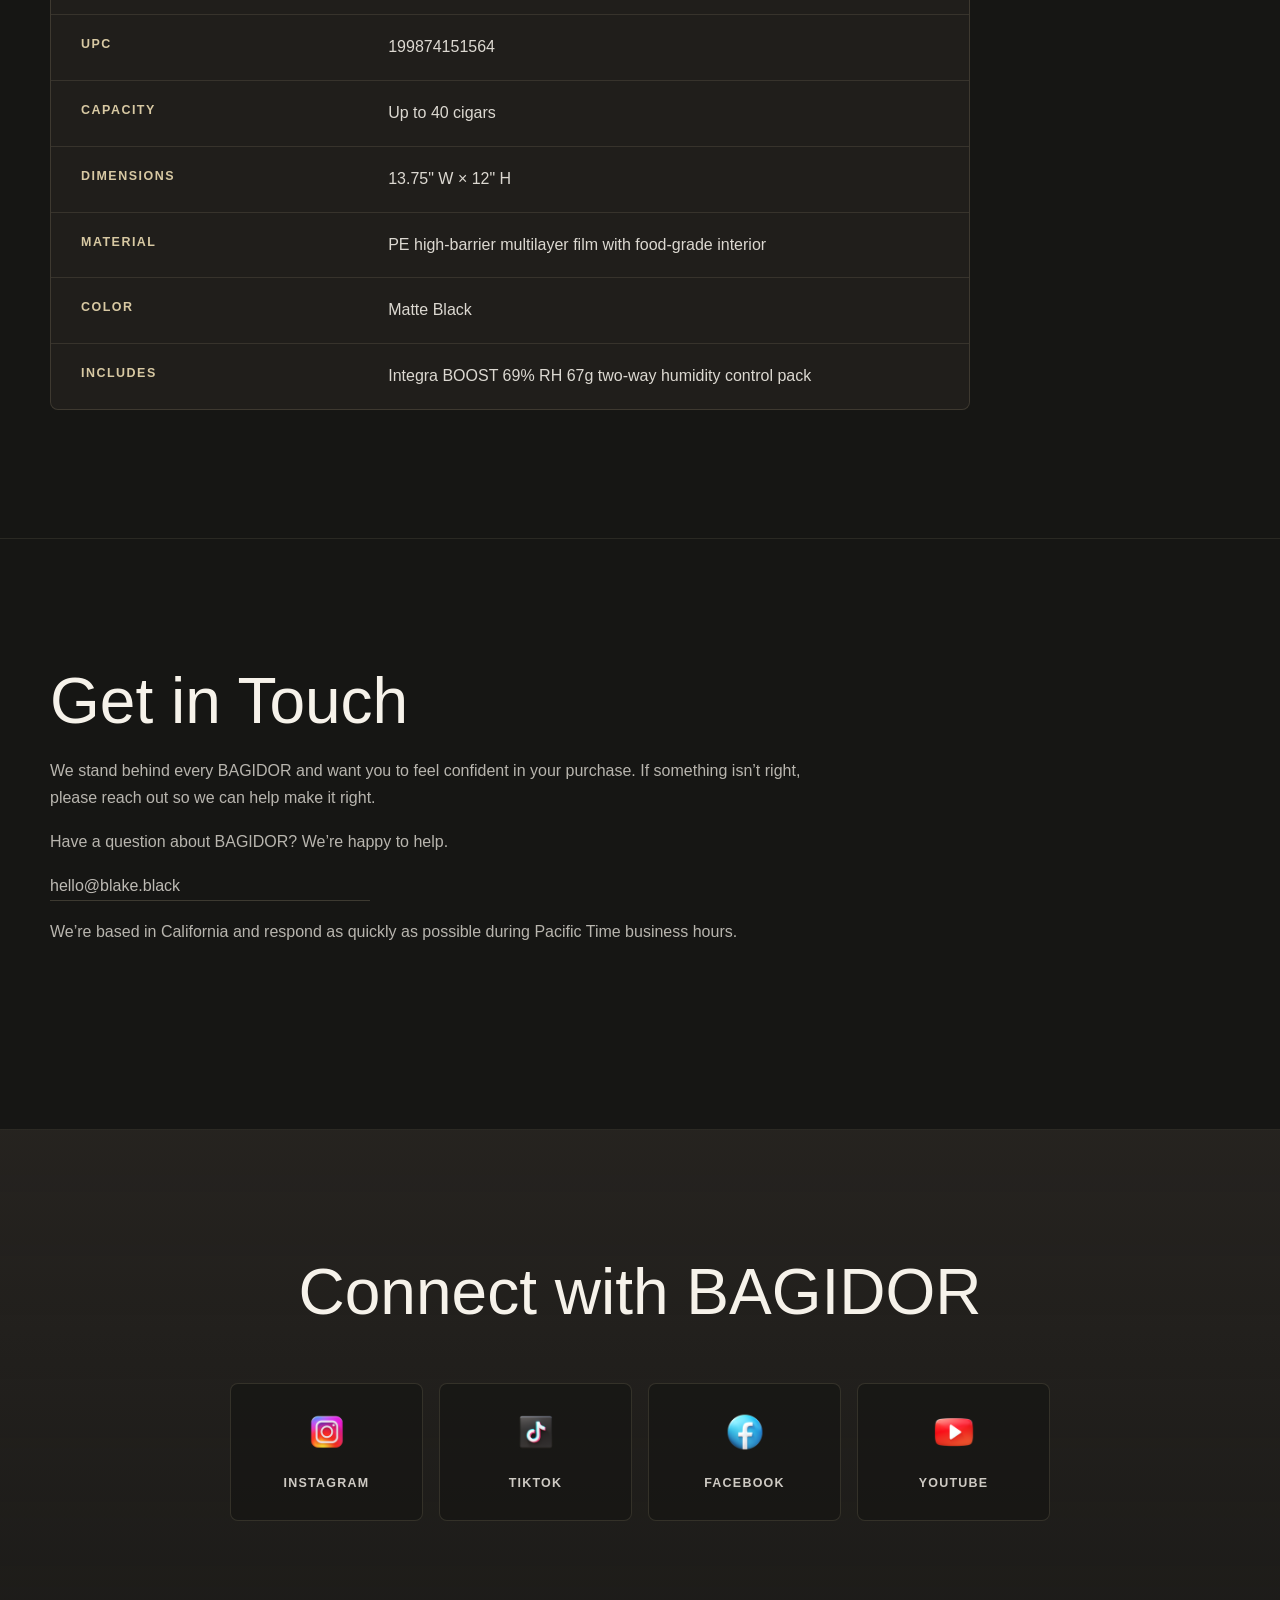
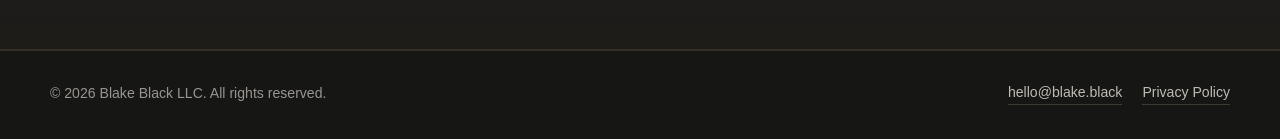
==== commit 90901fbb: "Update Get in Touch copy" ====
--- a/index.html
+++ b/index.html
@@ -506,9 +506,13 @@
         <div class="container contact-grid">
           <div class="section-heading">
             <h2 class="matched-section-heading" id="contact-heading">Get in Touch</h2>
-            <p class="section-copy">Reach out to the BAGIDOR team here:</p>
-            <div class="contact-links">
-              <a href="mailto:hello@blake.black">hello@blake.black</a>
+            <div class="contact-copy">
+              <p>We stand behind every BAGIDOR and want you to feel confident in your purchase. If something isn’t right, please reach out so we can help make it right.</p>
+              <p>Have a question about BAGIDOR? We’re happy to help.</p>
+              <div class="contact-links">
+                <a href="mailto:hello@blake.black">hello@blake.black</a>
+              </div>
+              <p>We’re based in California and respond as quickly as possible during Pacific Time business hours.</p>
             </div>
           </div>
         </div>
--- a/styles.css
+++ b/styles.css
@@ -927,6 +927,18 @@
   display: block;
 }
 
+.contact-copy {
+  display: grid;
+  gap: 18px;
+  margin-top: 22px;
+  color: var(--muted-text);
+  line-height: 1.65;
+}
+
+.contact-copy p {
+  margin: 0;
+}
+
 .contact-links {
   display: grid;
   gap: 12px;
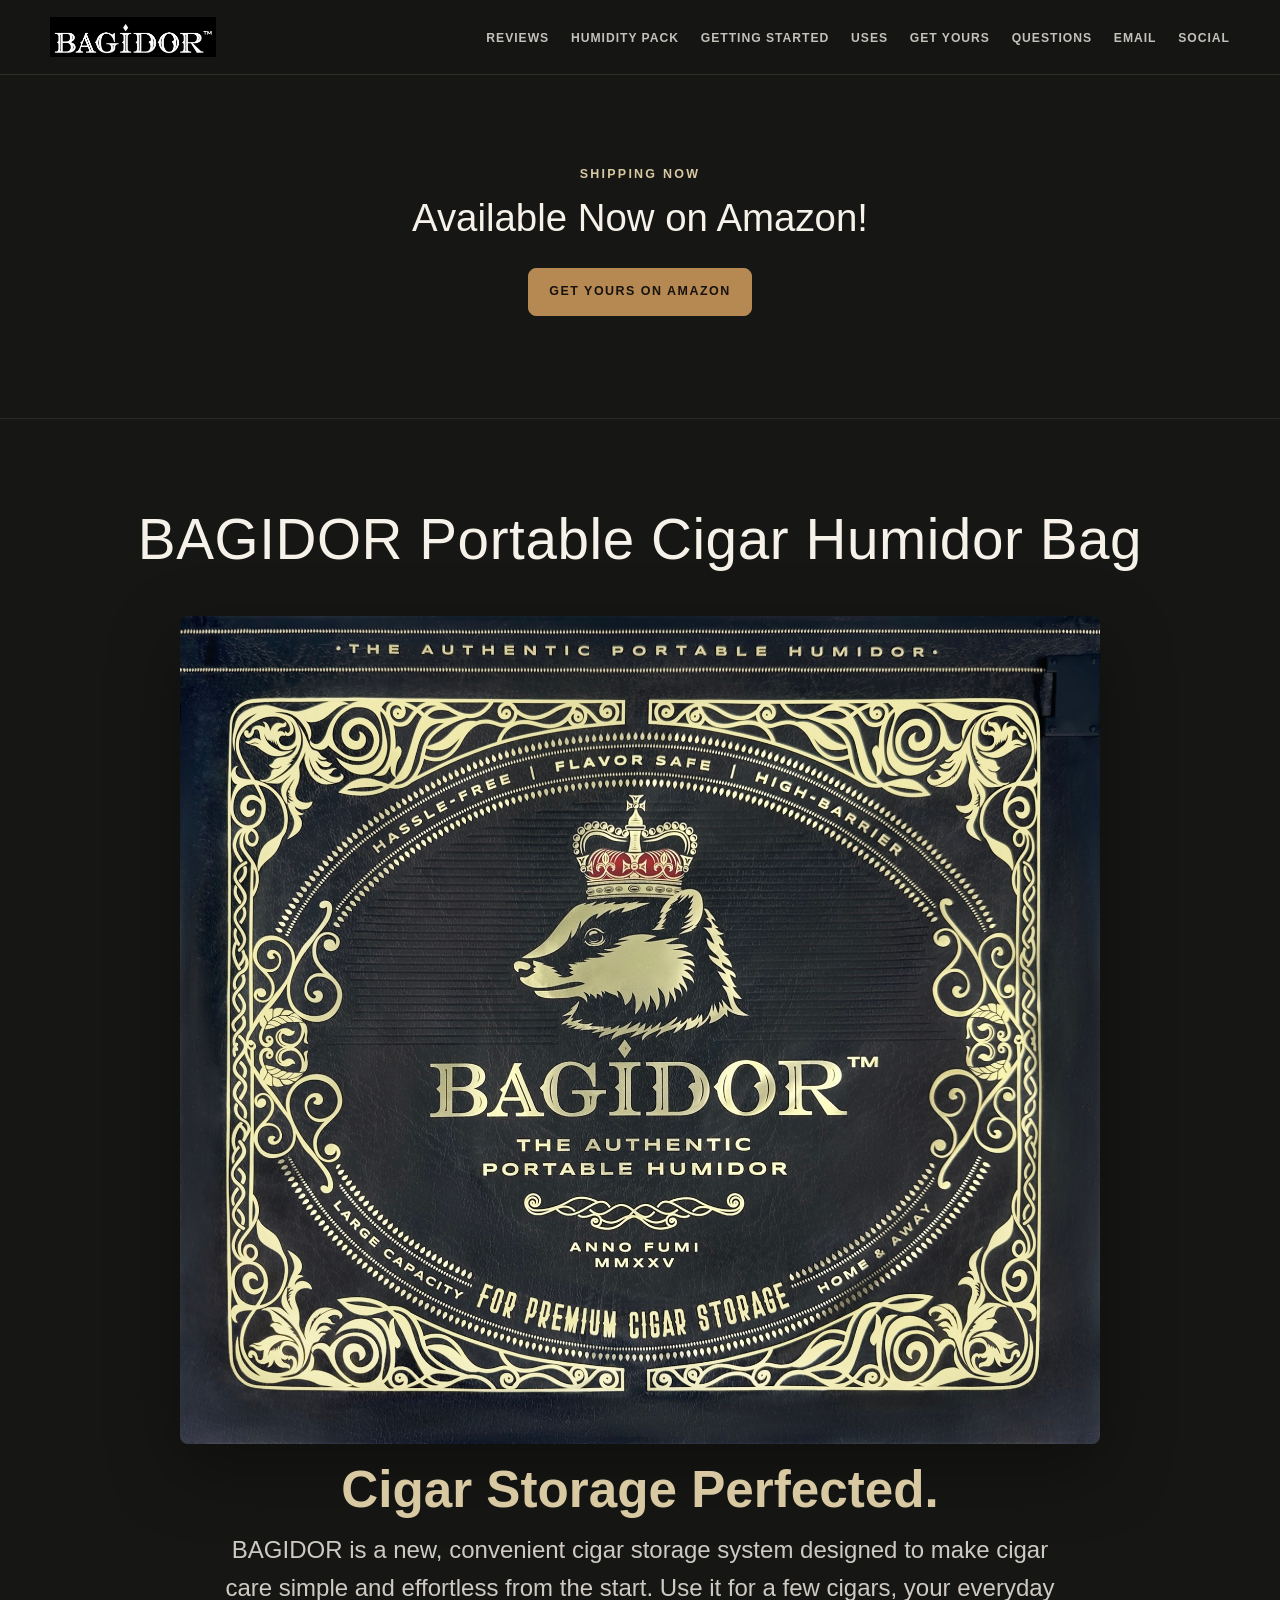
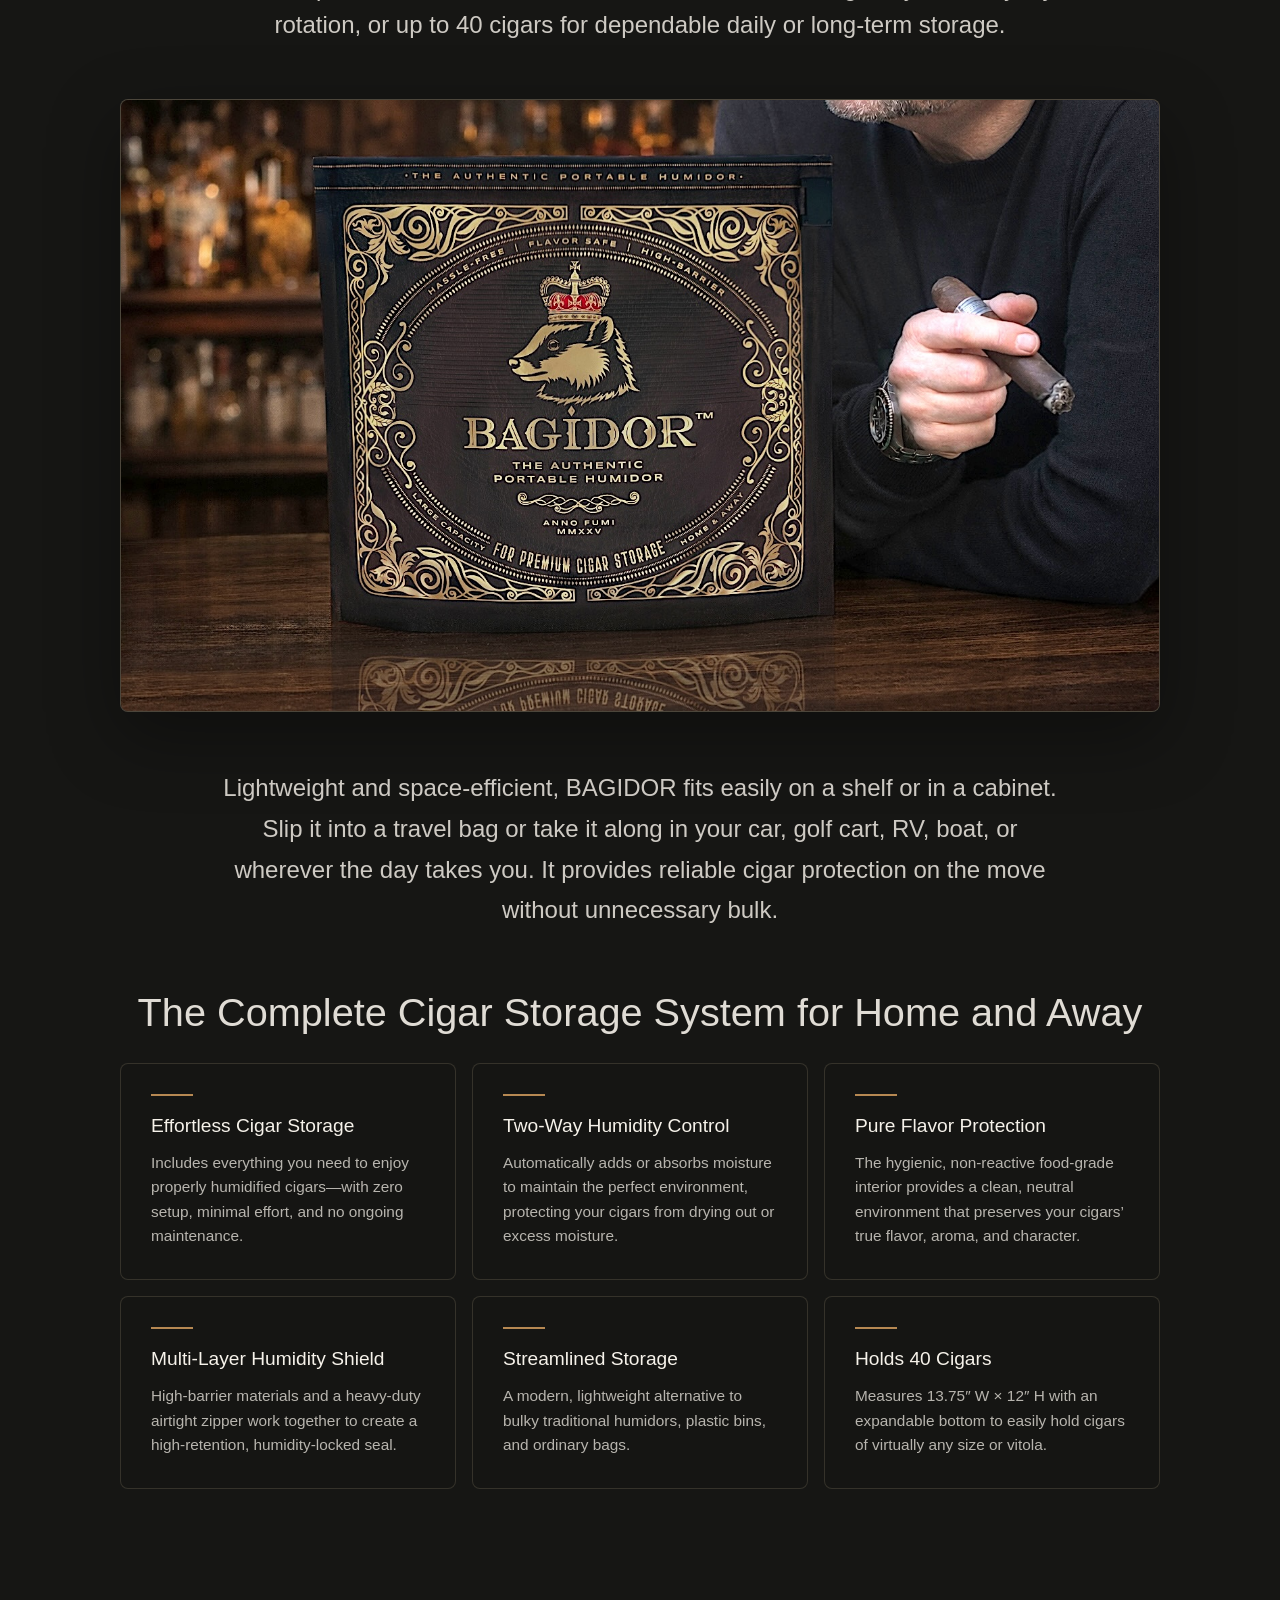
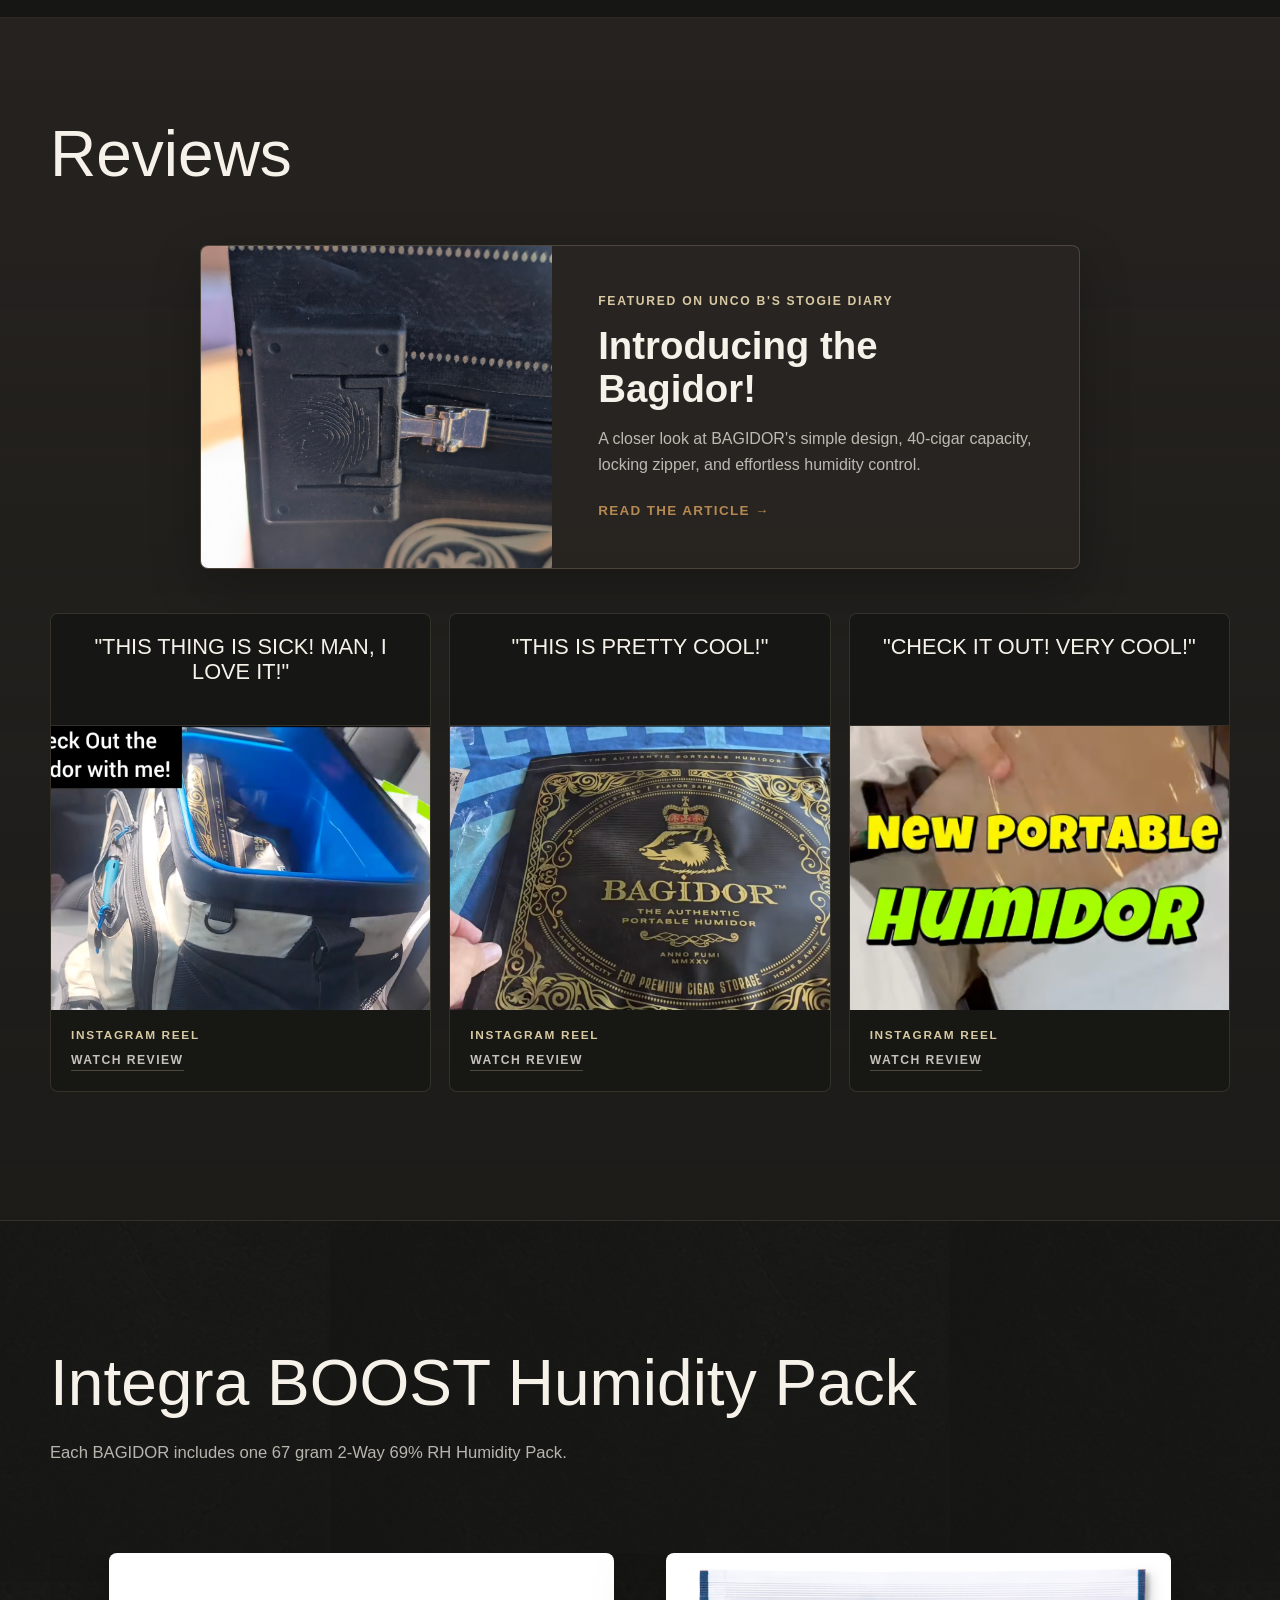
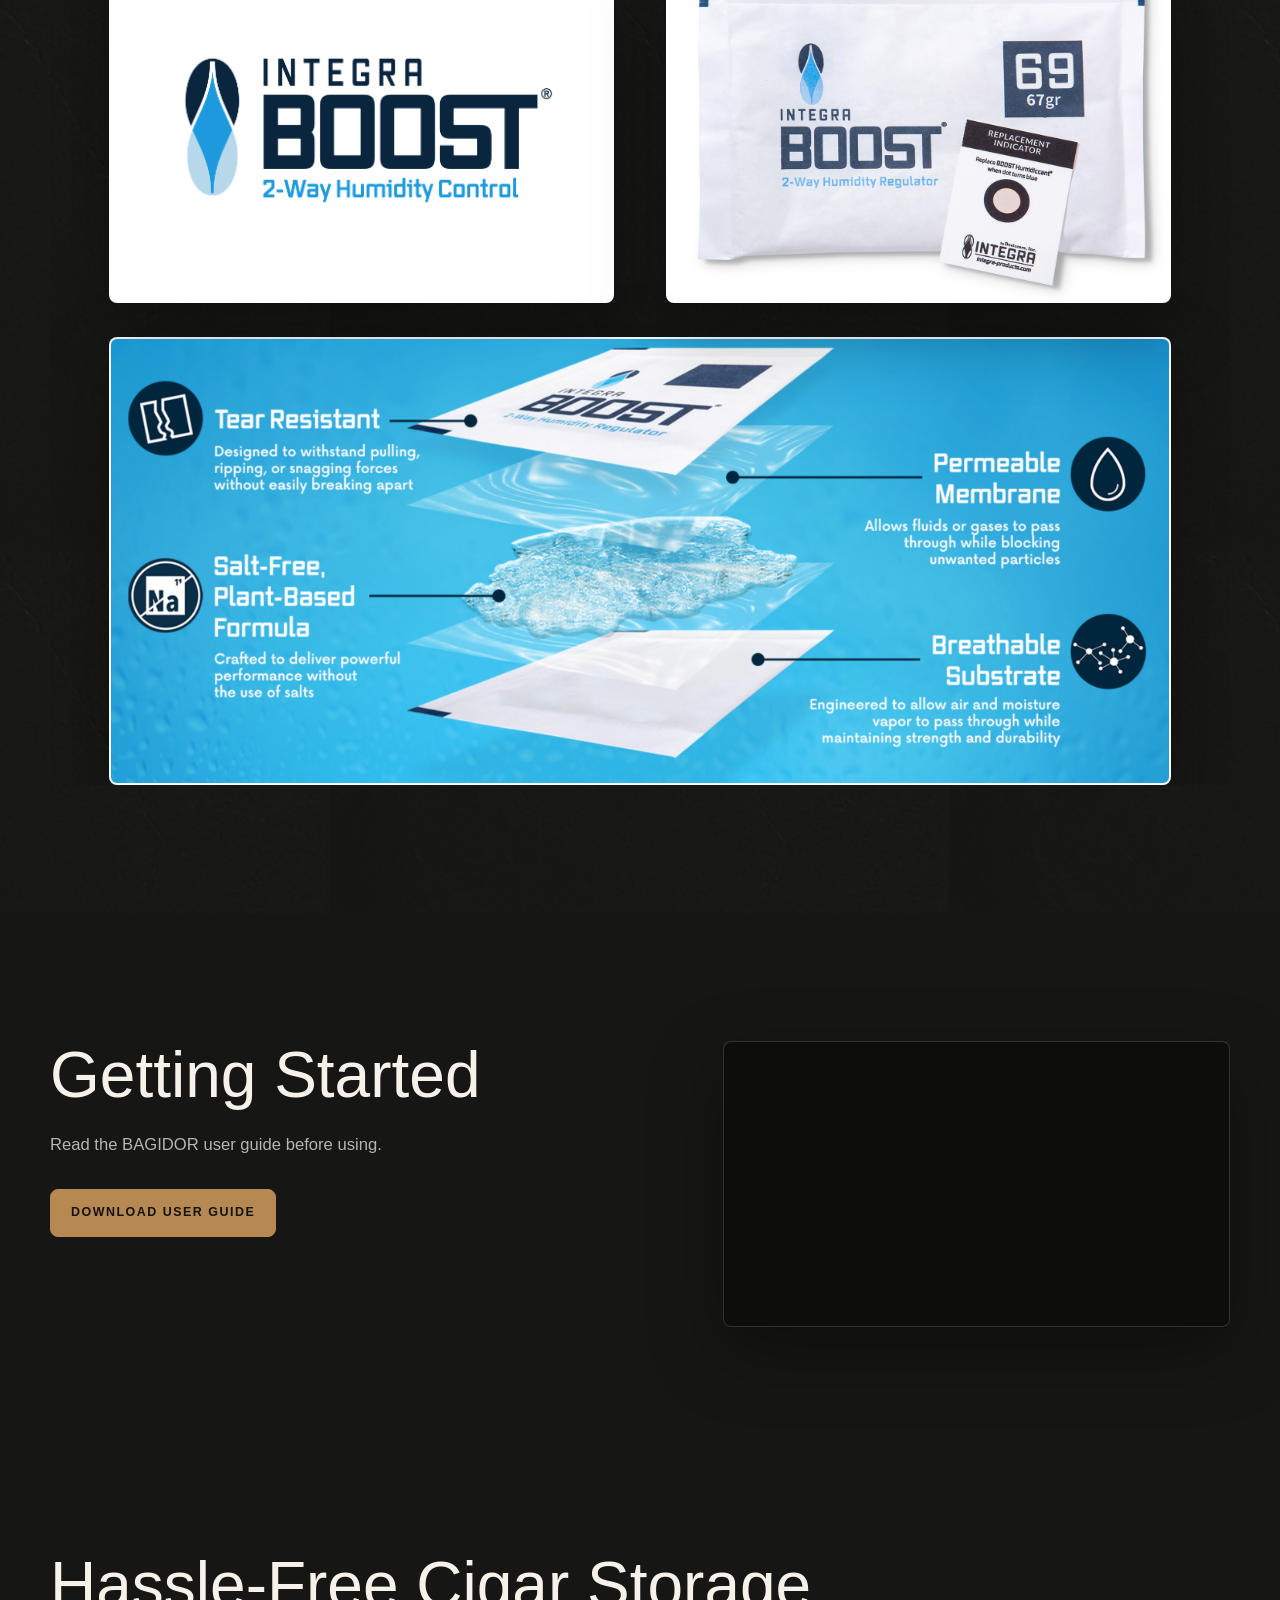
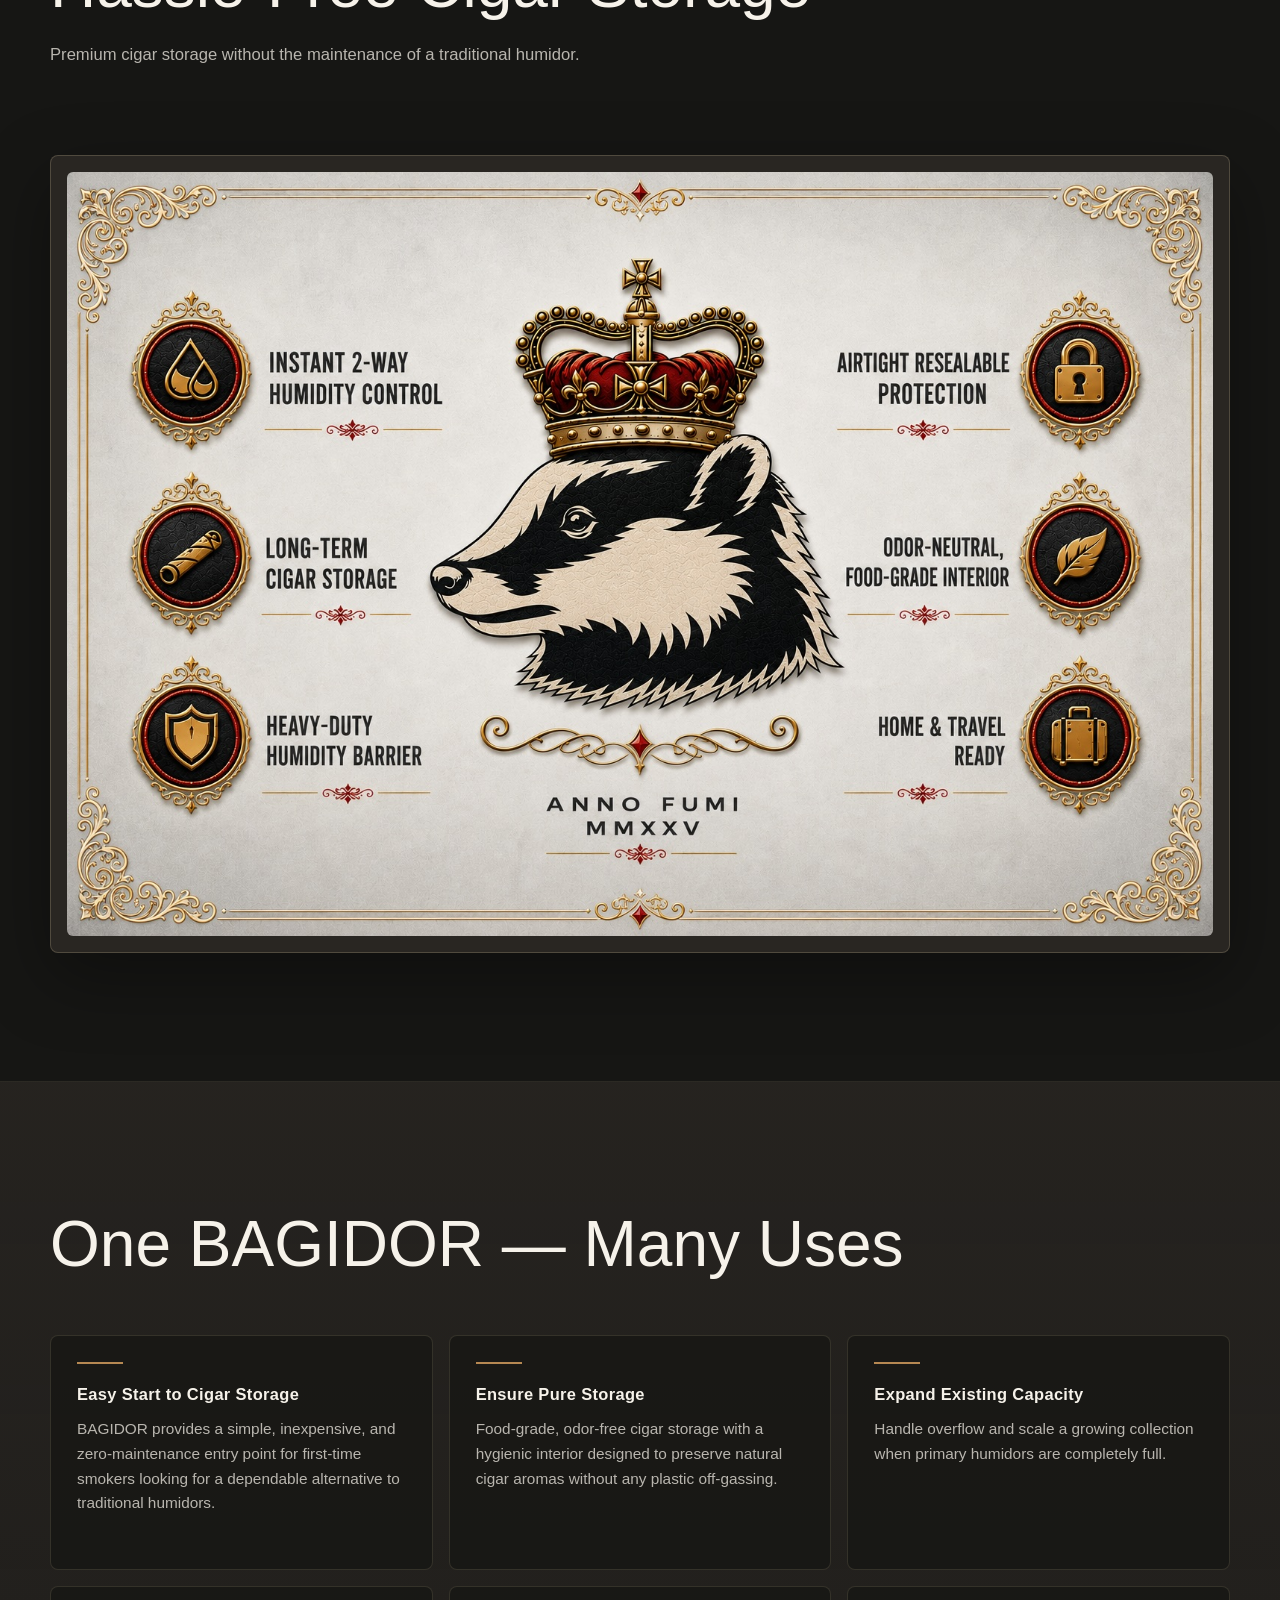
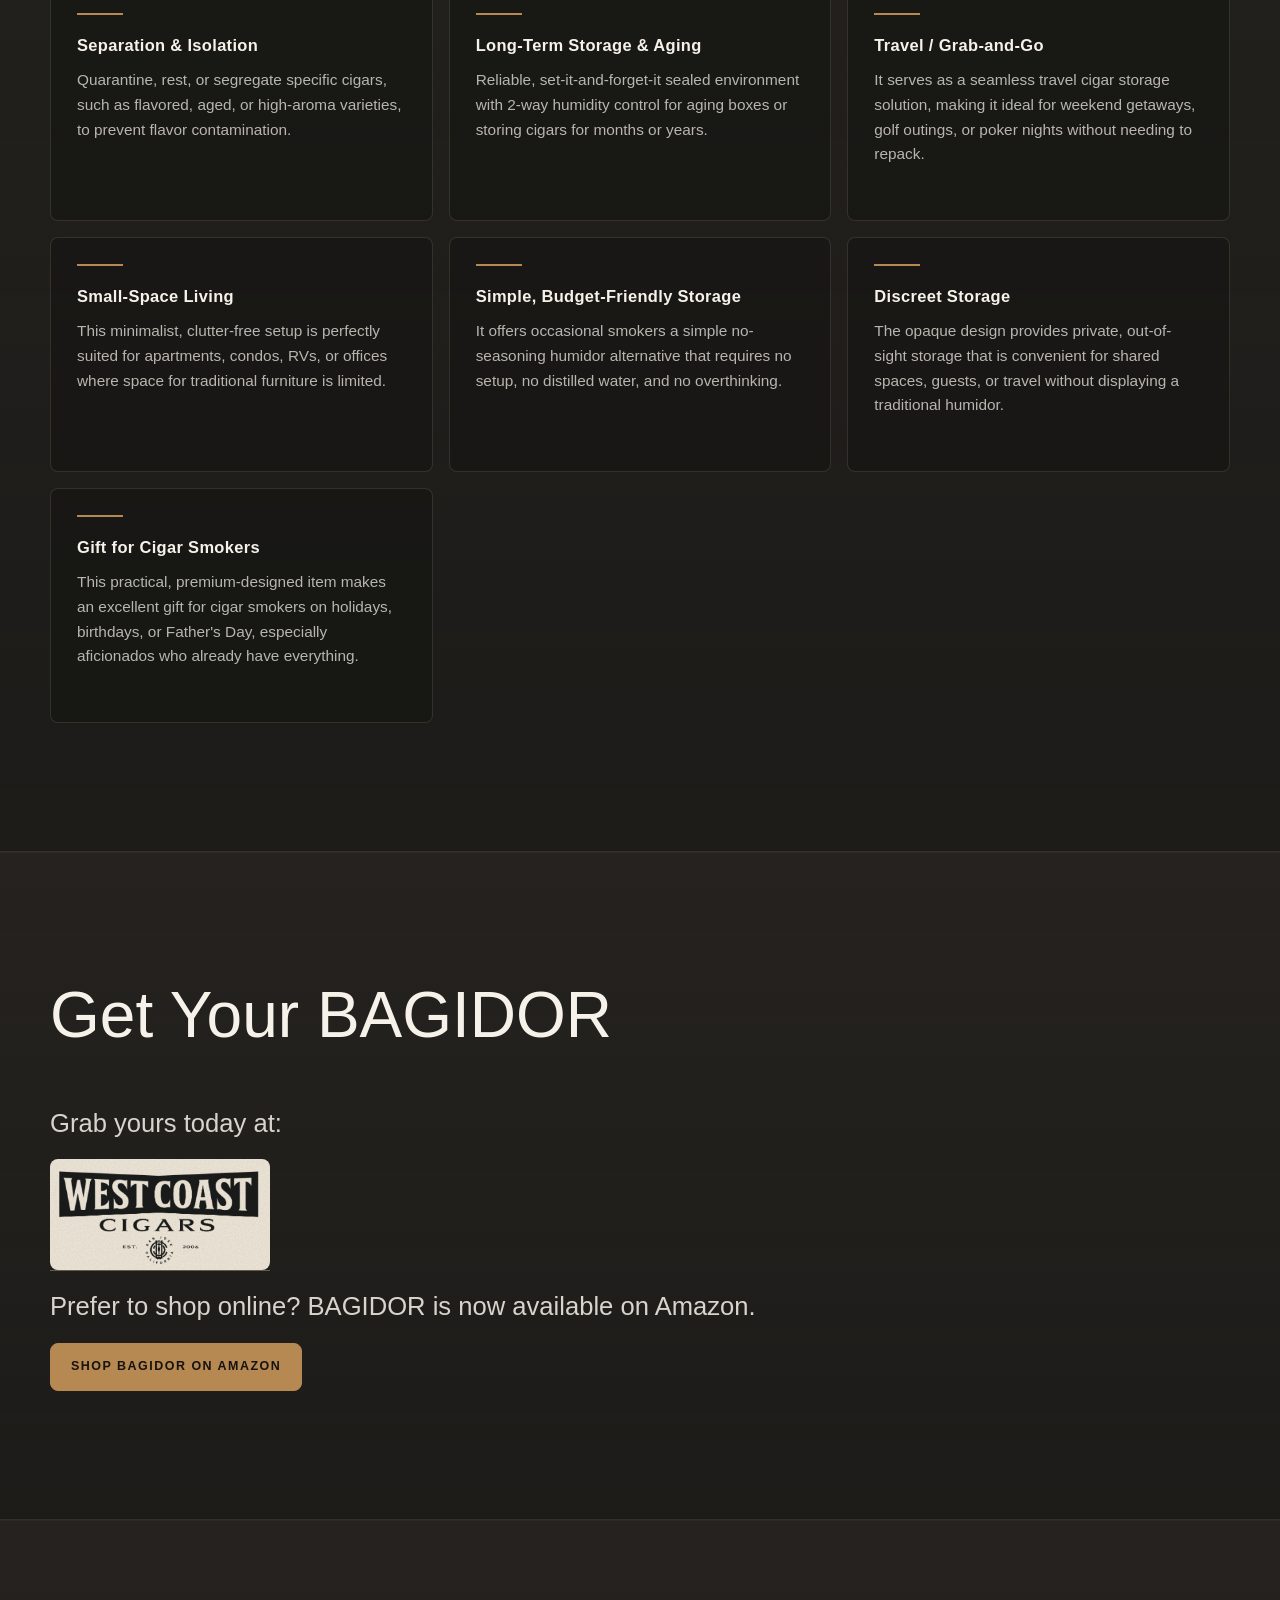
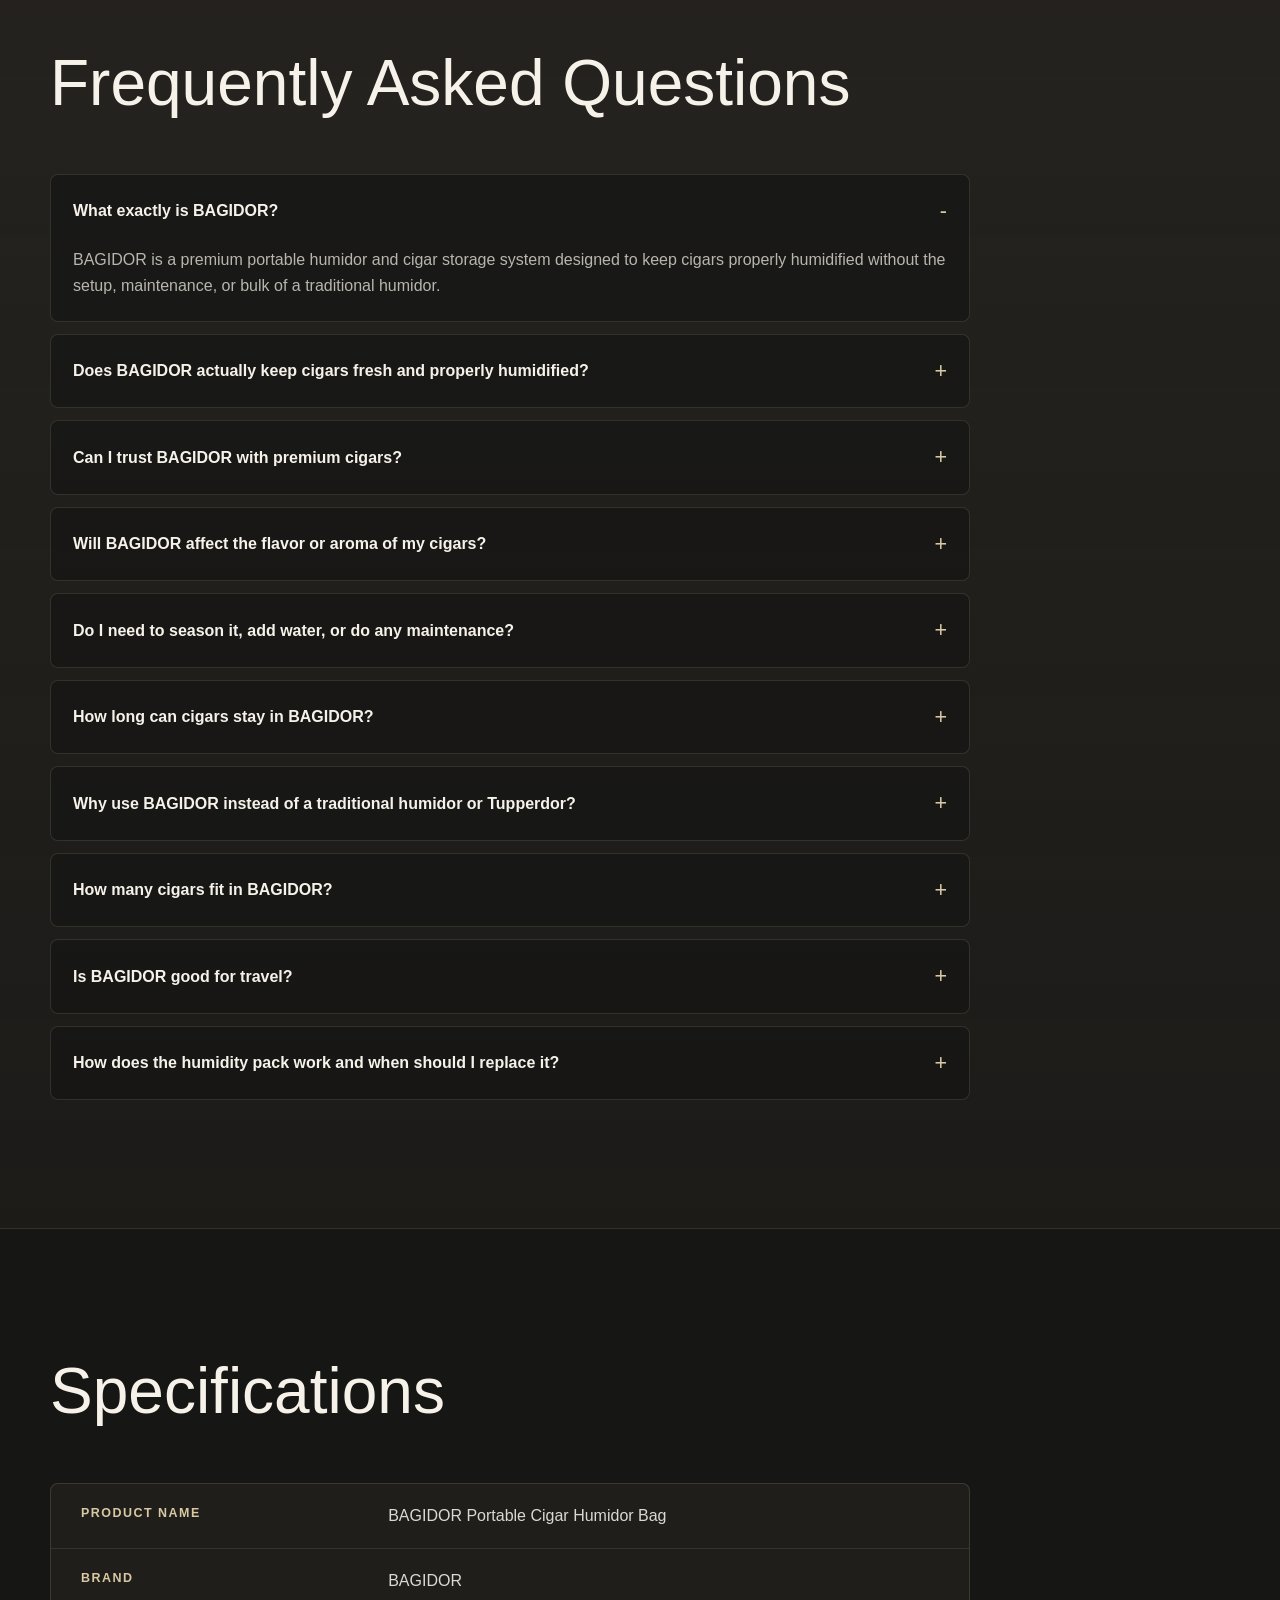
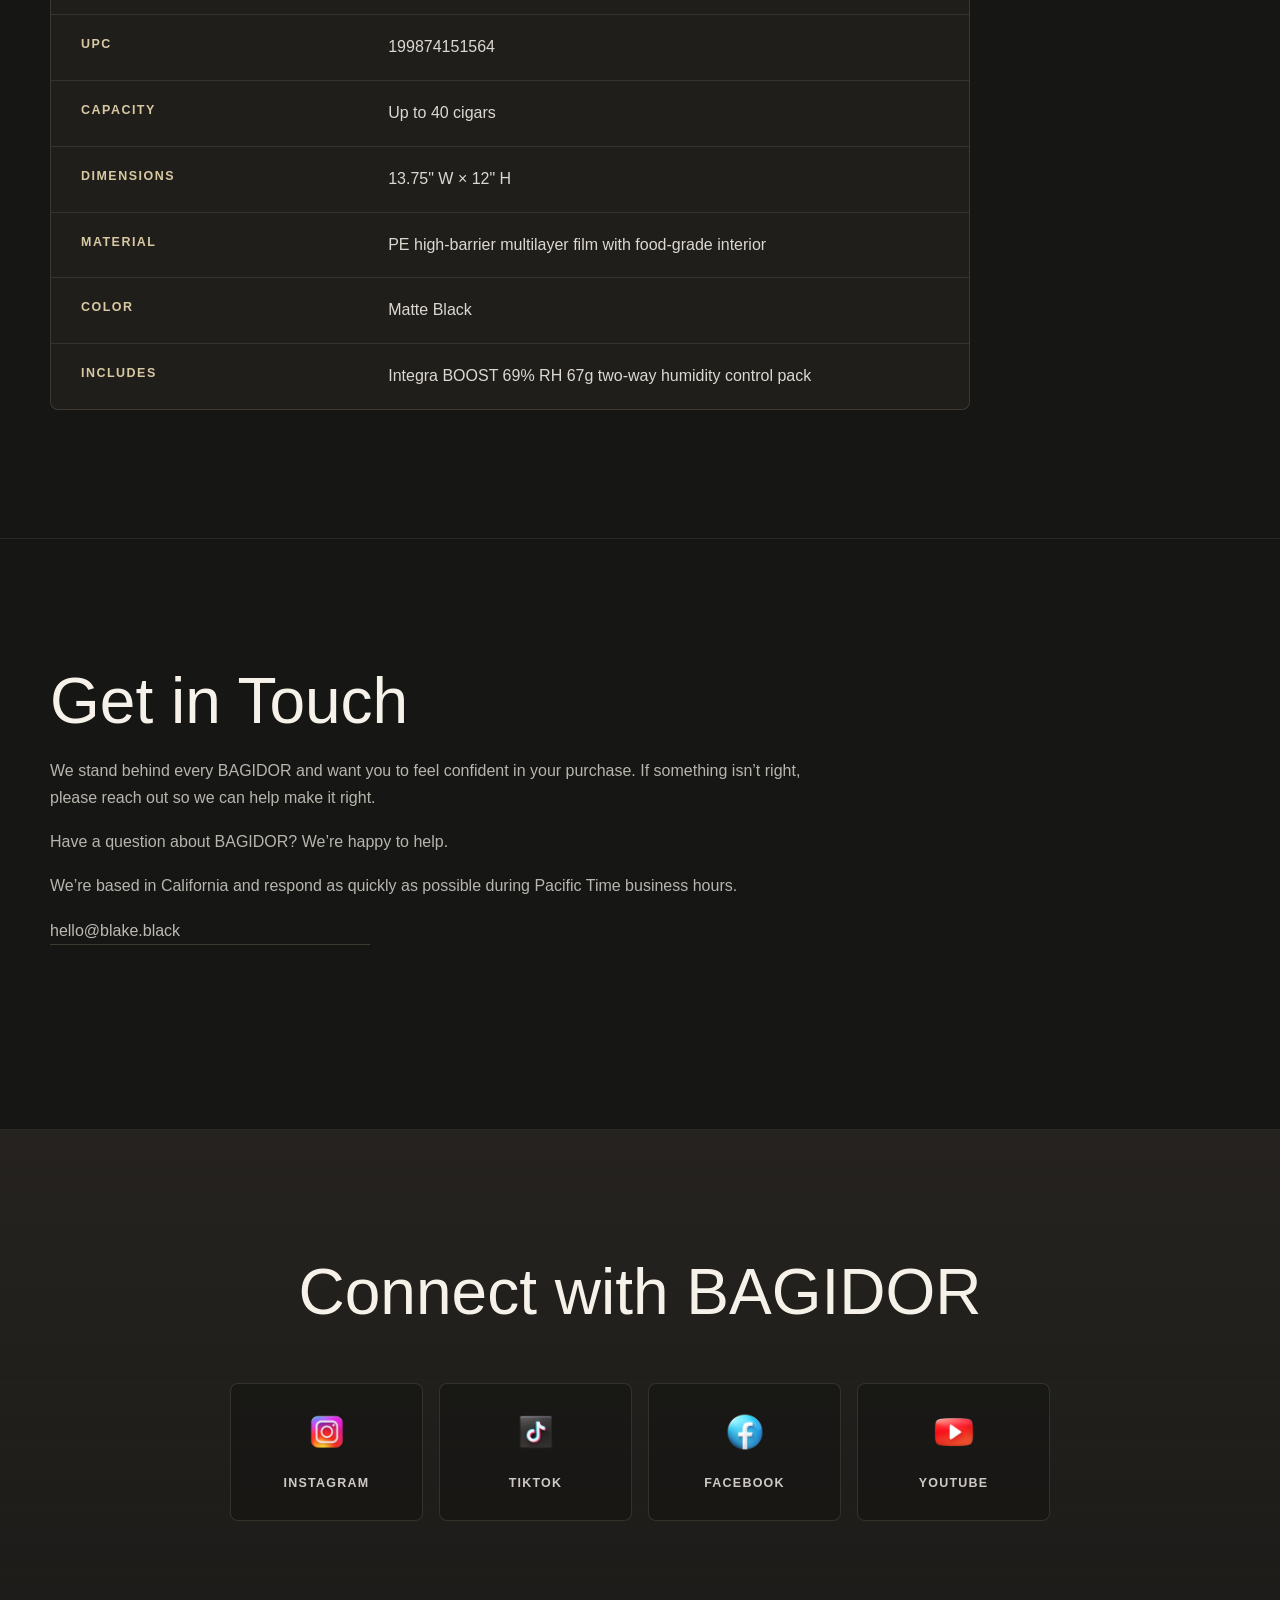
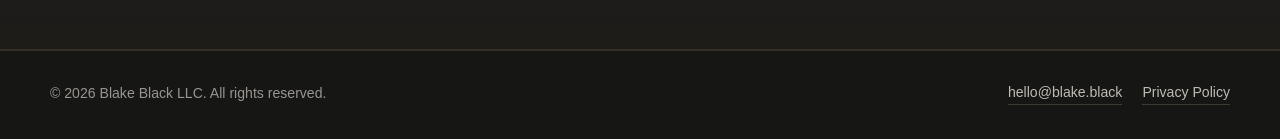
==== commit 94b9d8f5: "Move contact email below business hours" ====
--- a/index.html
+++ b/index.html
@@ -509,10 +509,10 @@
             <div class="contact-copy">
               <p>We stand behind every BAGIDOR and want you to feel confident in your purchase. If something isn’t right, please reach out so we can help make it right.</p>
               <p>Have a question about BAGIDOR? We’re happy to help.</p>
+              <p>We’re based in California and respond as quickly as possible during Pacific Time business hours.</p>
               <div class="contact-links">
                 <a href="mailto:hello@blake.black">hello@blake.black</a>
               </div>
-              <p>We’re based in California and respond as quickly as possible during Pacific Time business hours.</p>
             </div>
           </div>
         </div>
